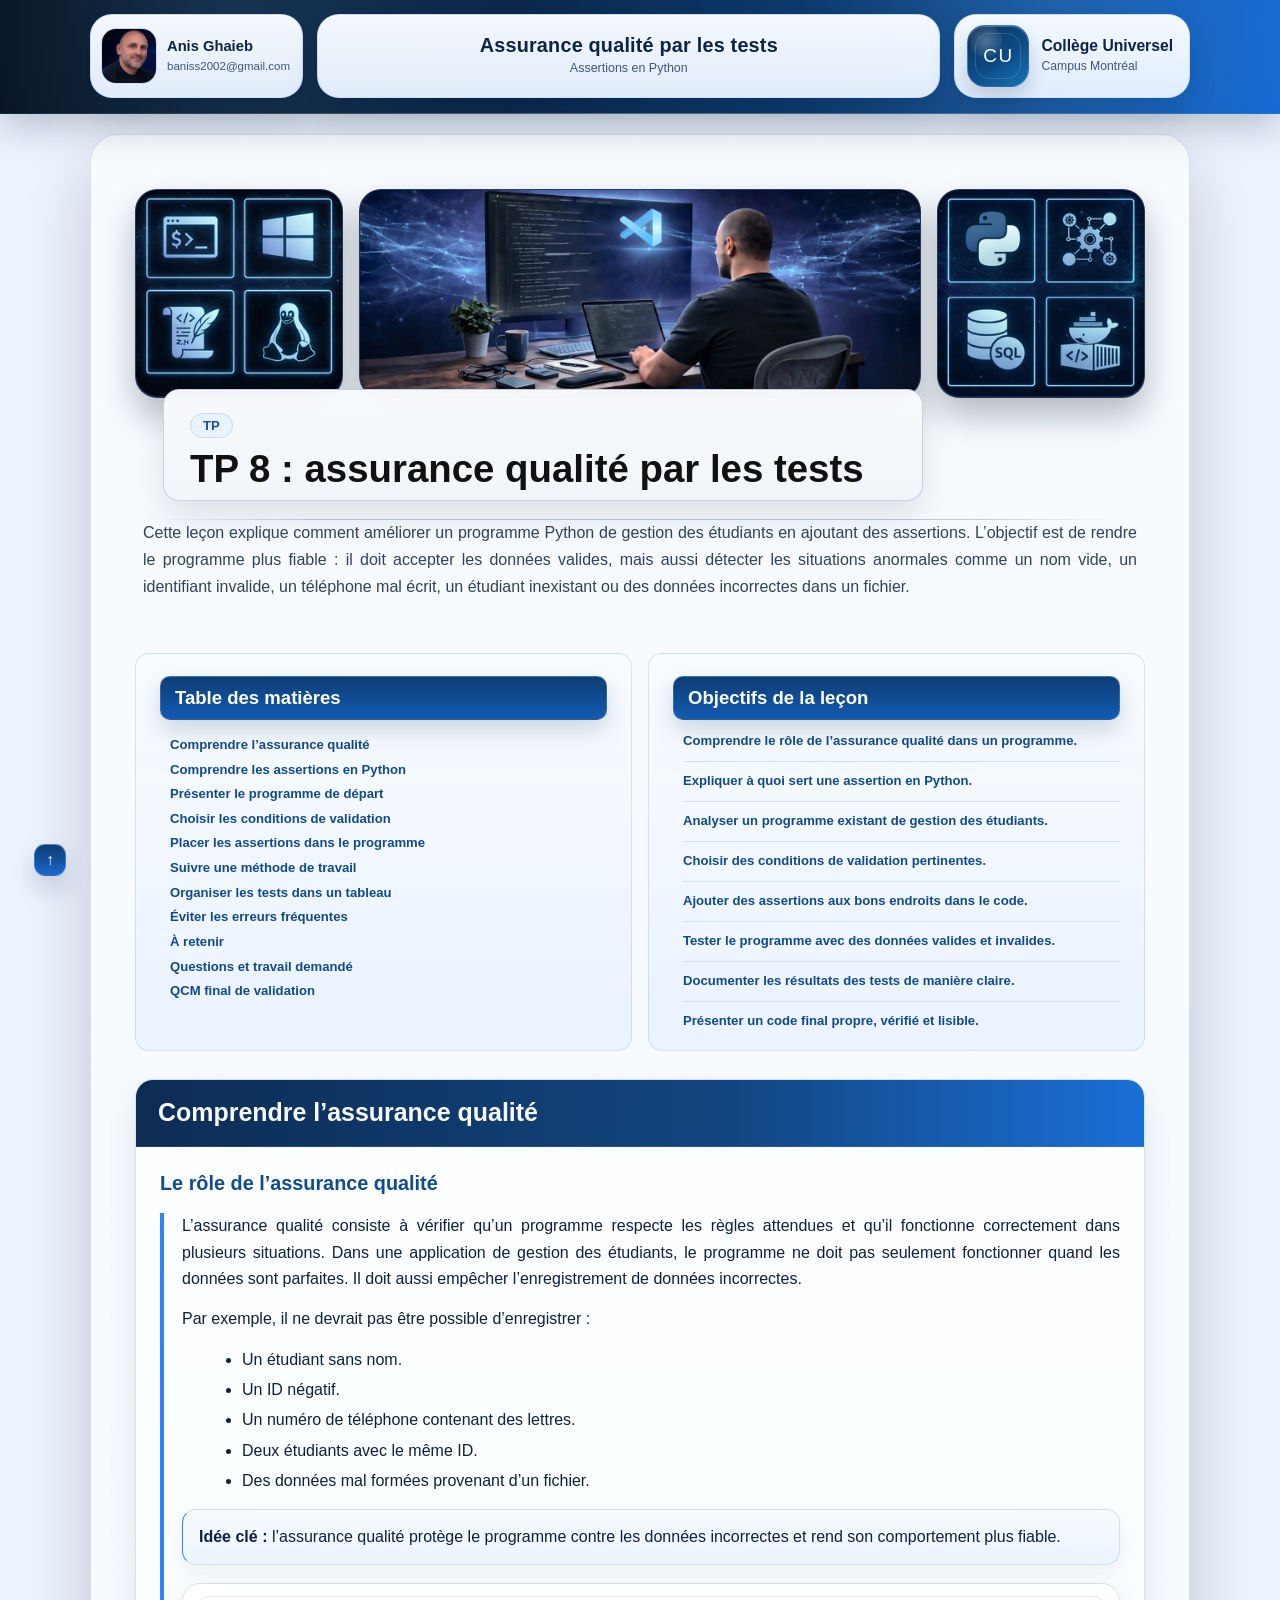
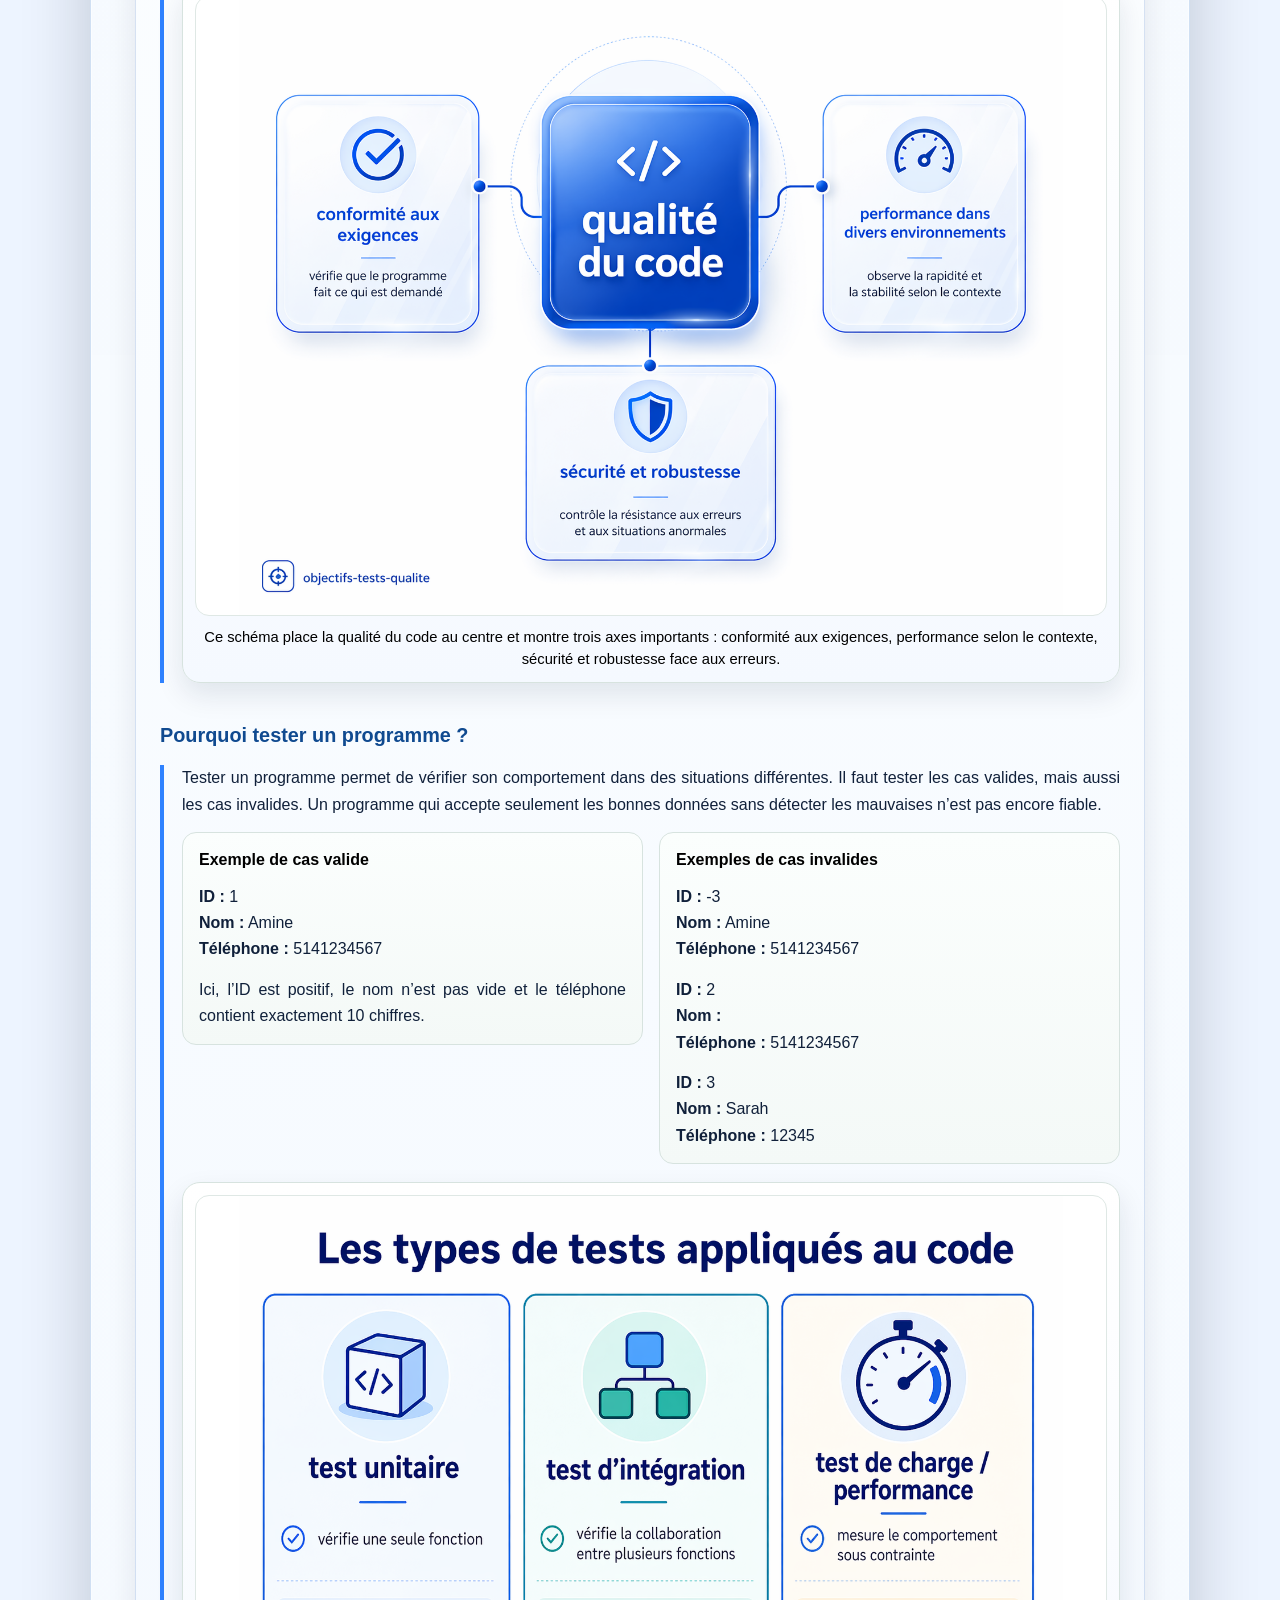
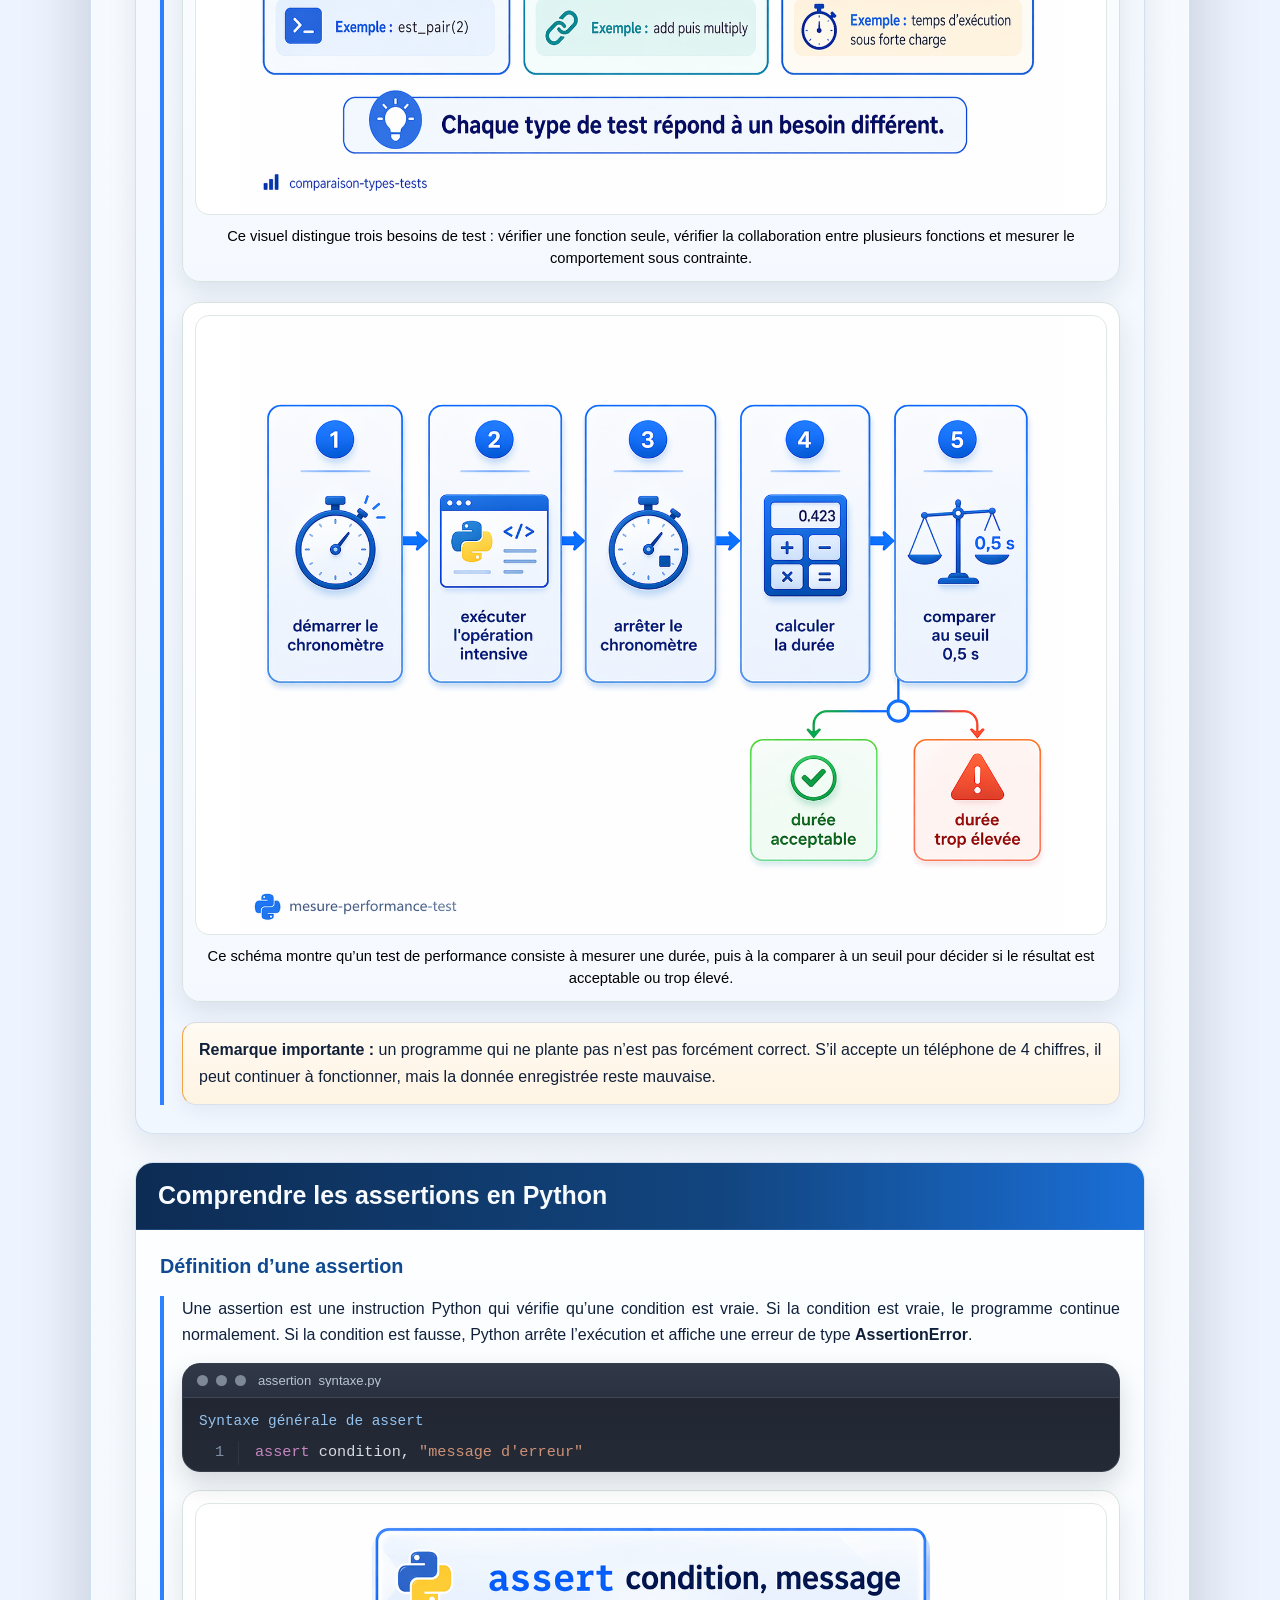
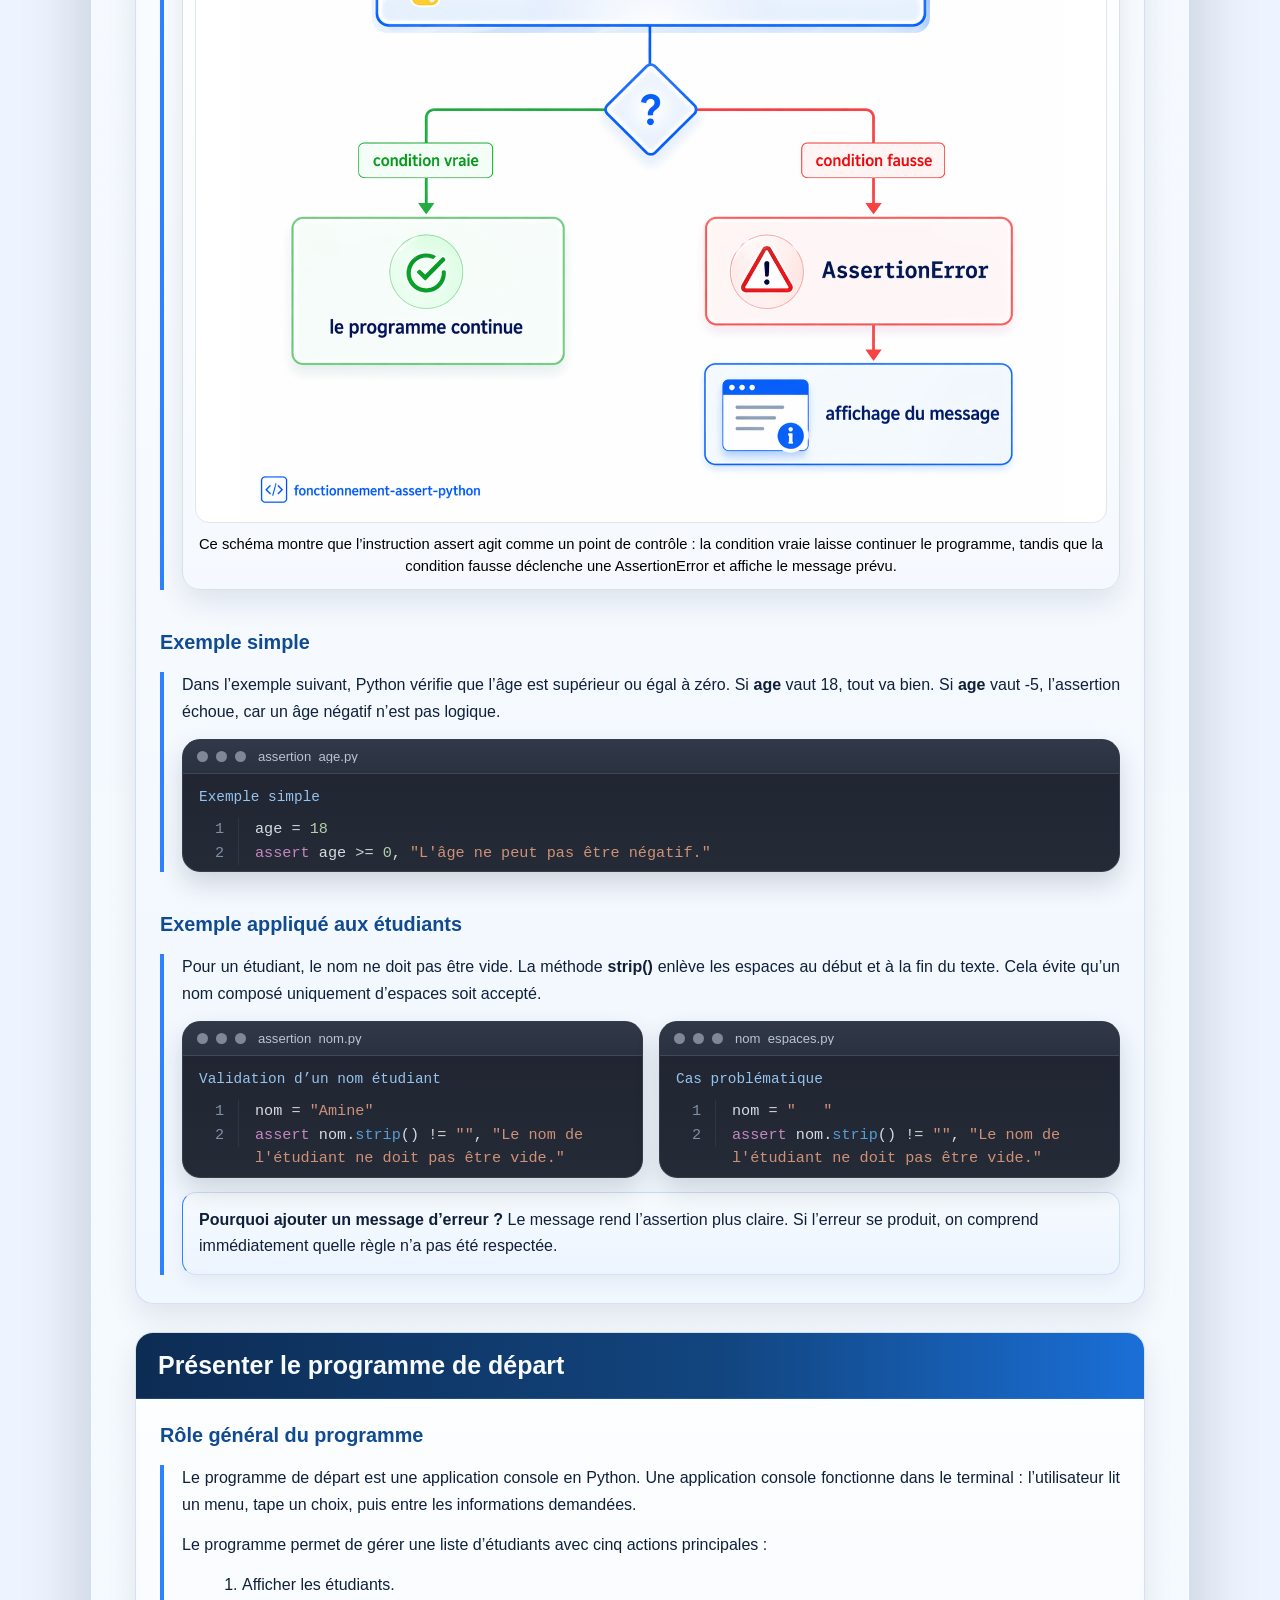
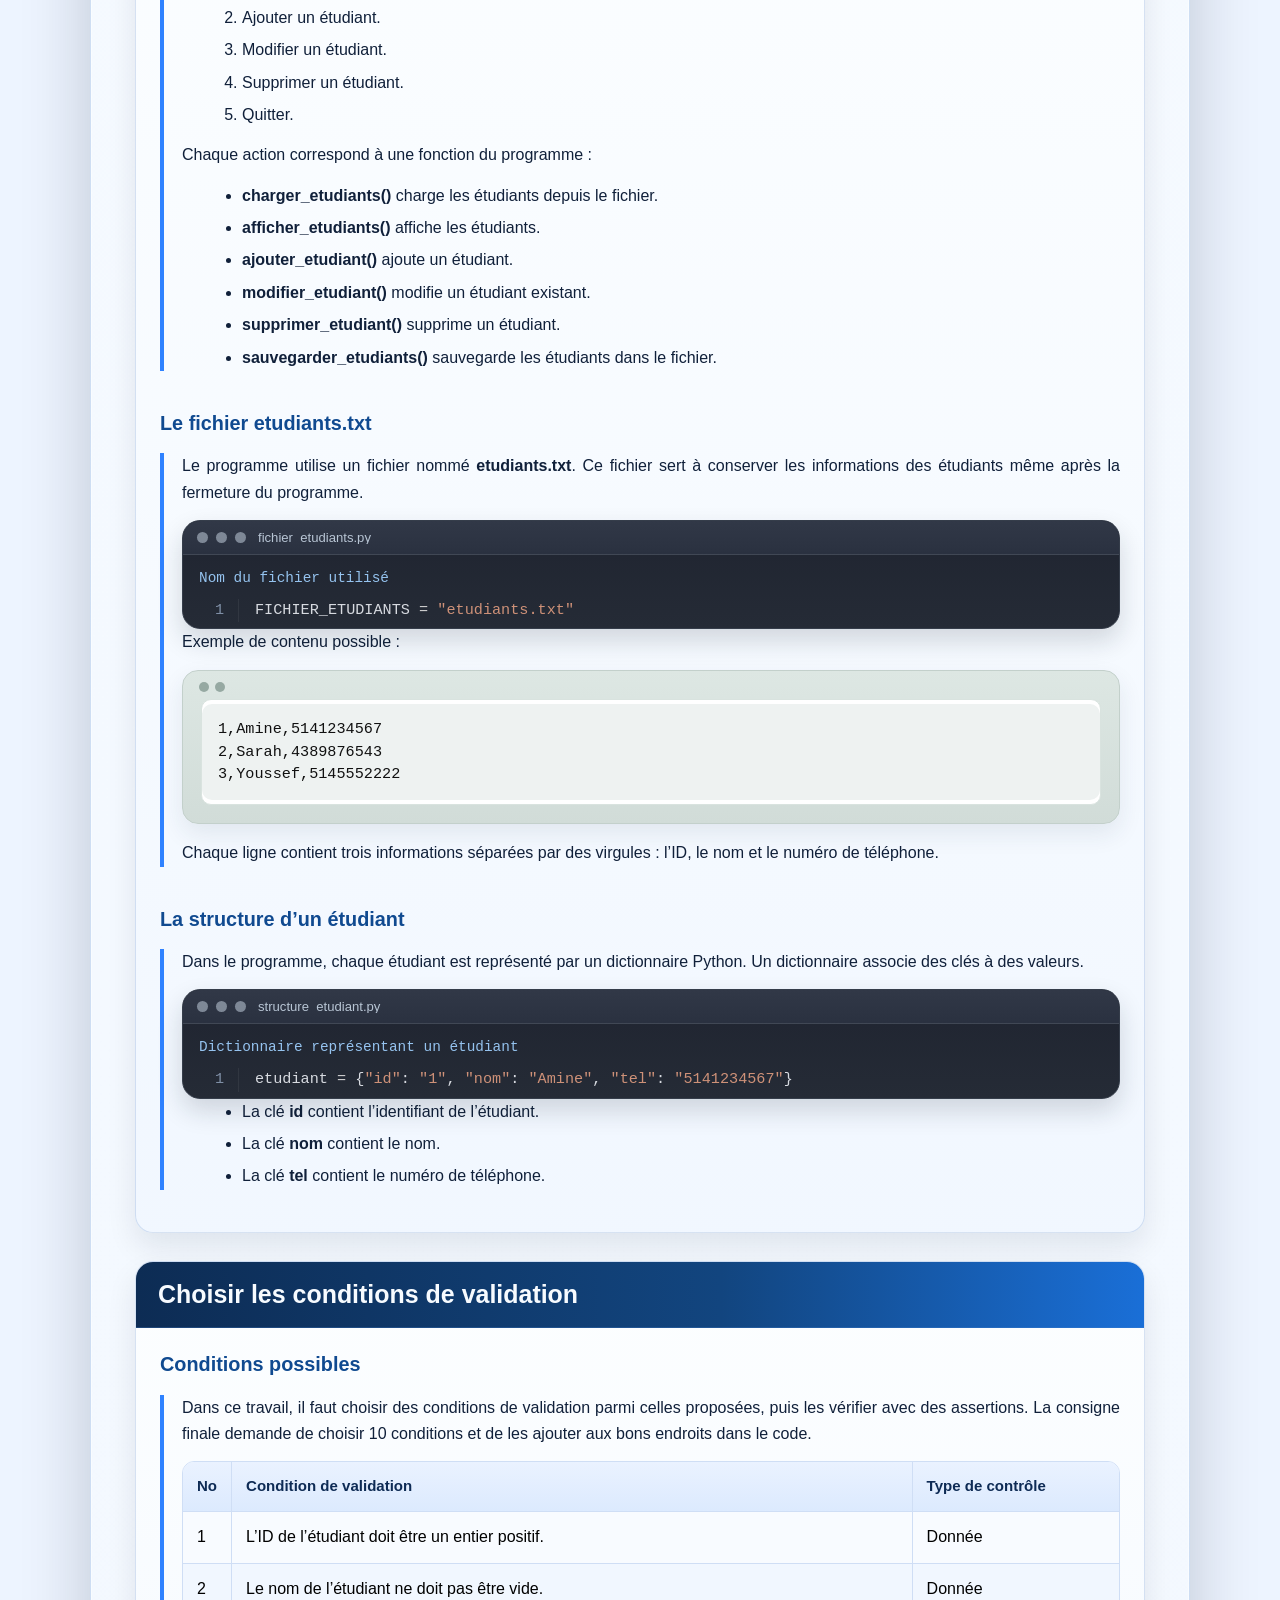
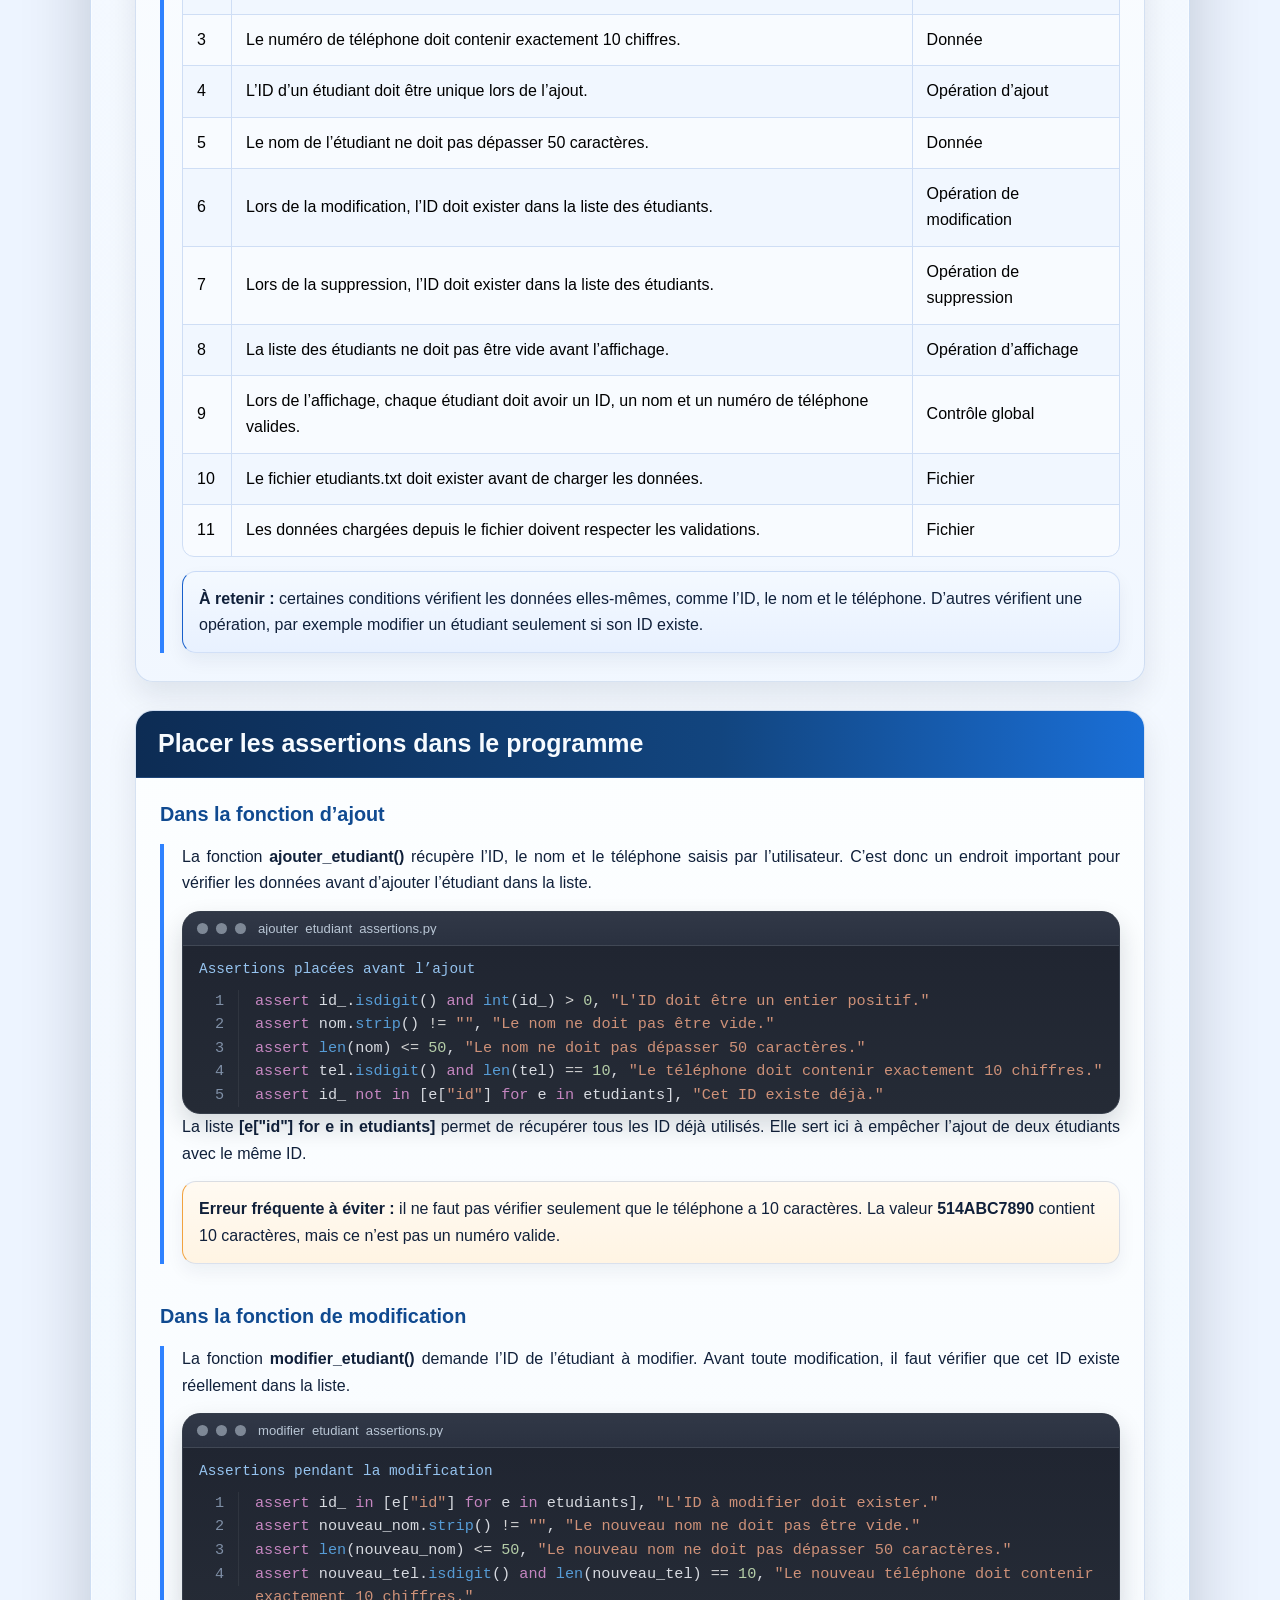
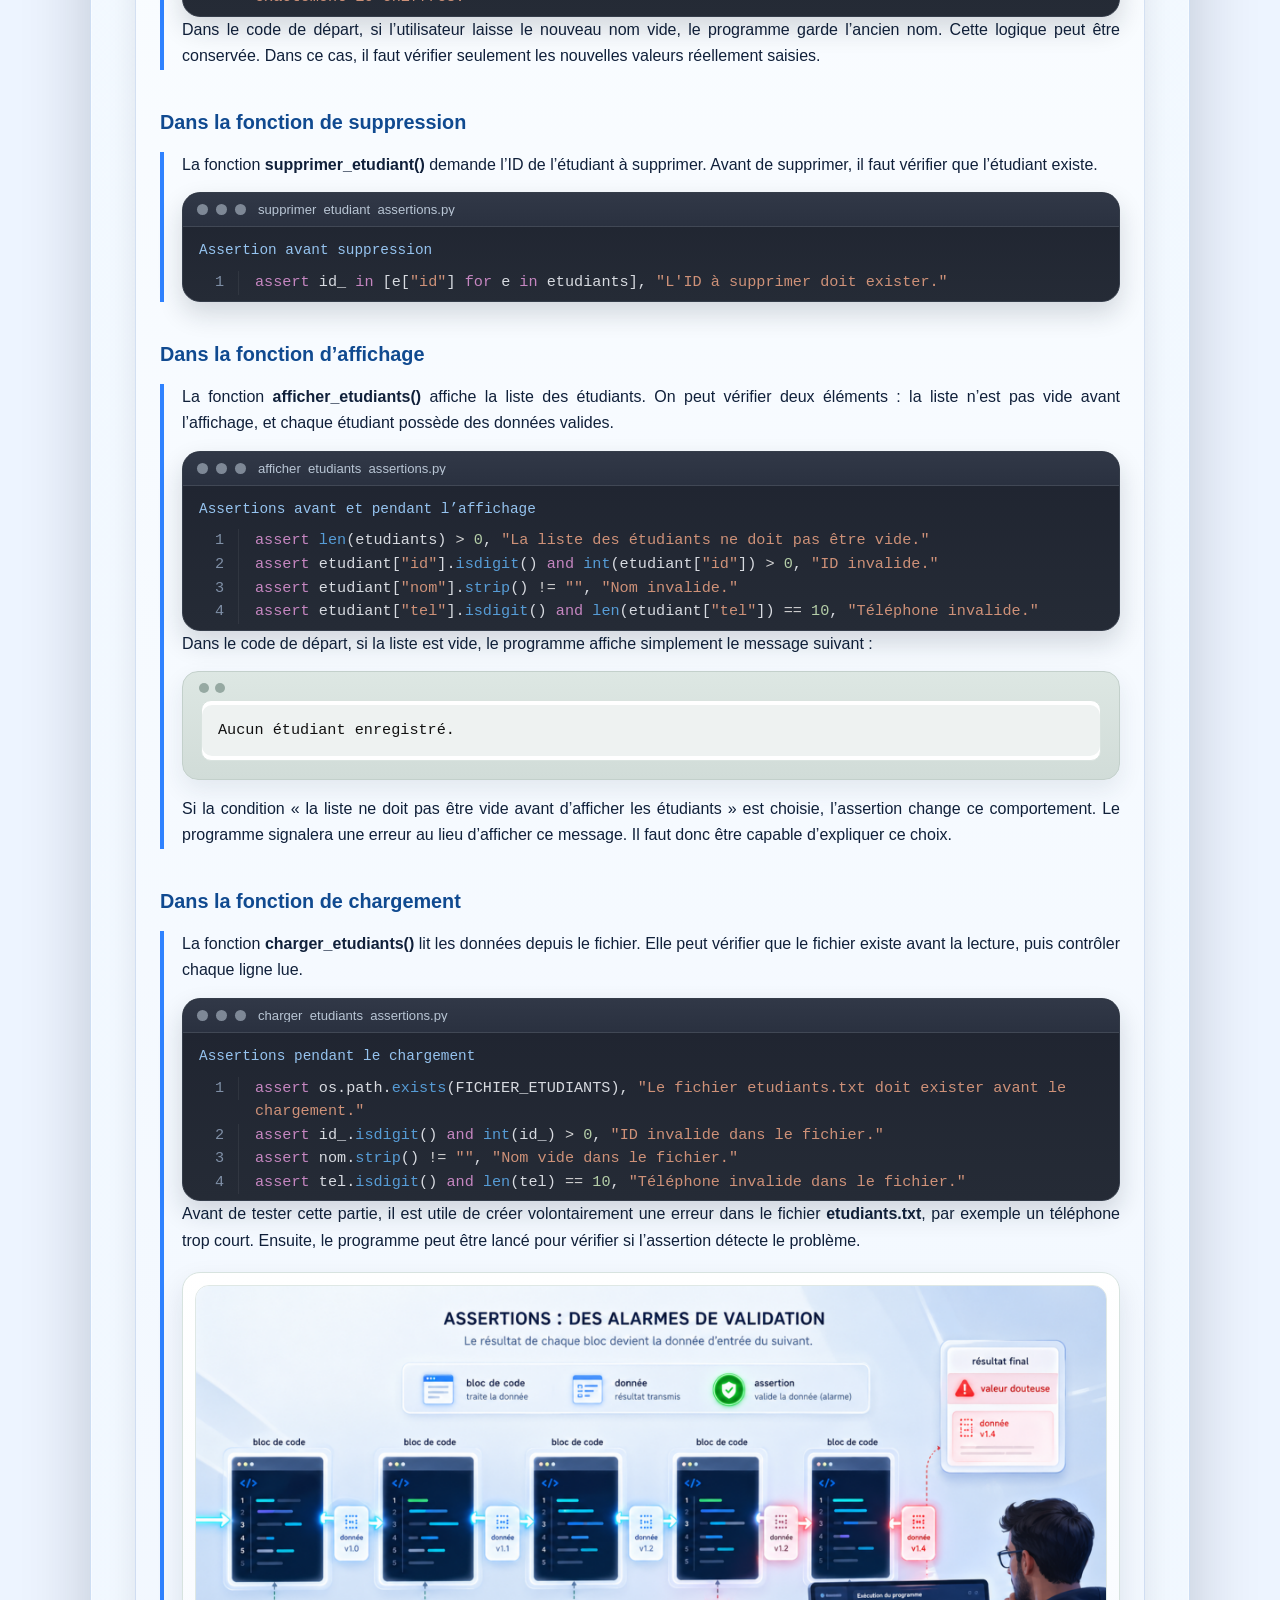
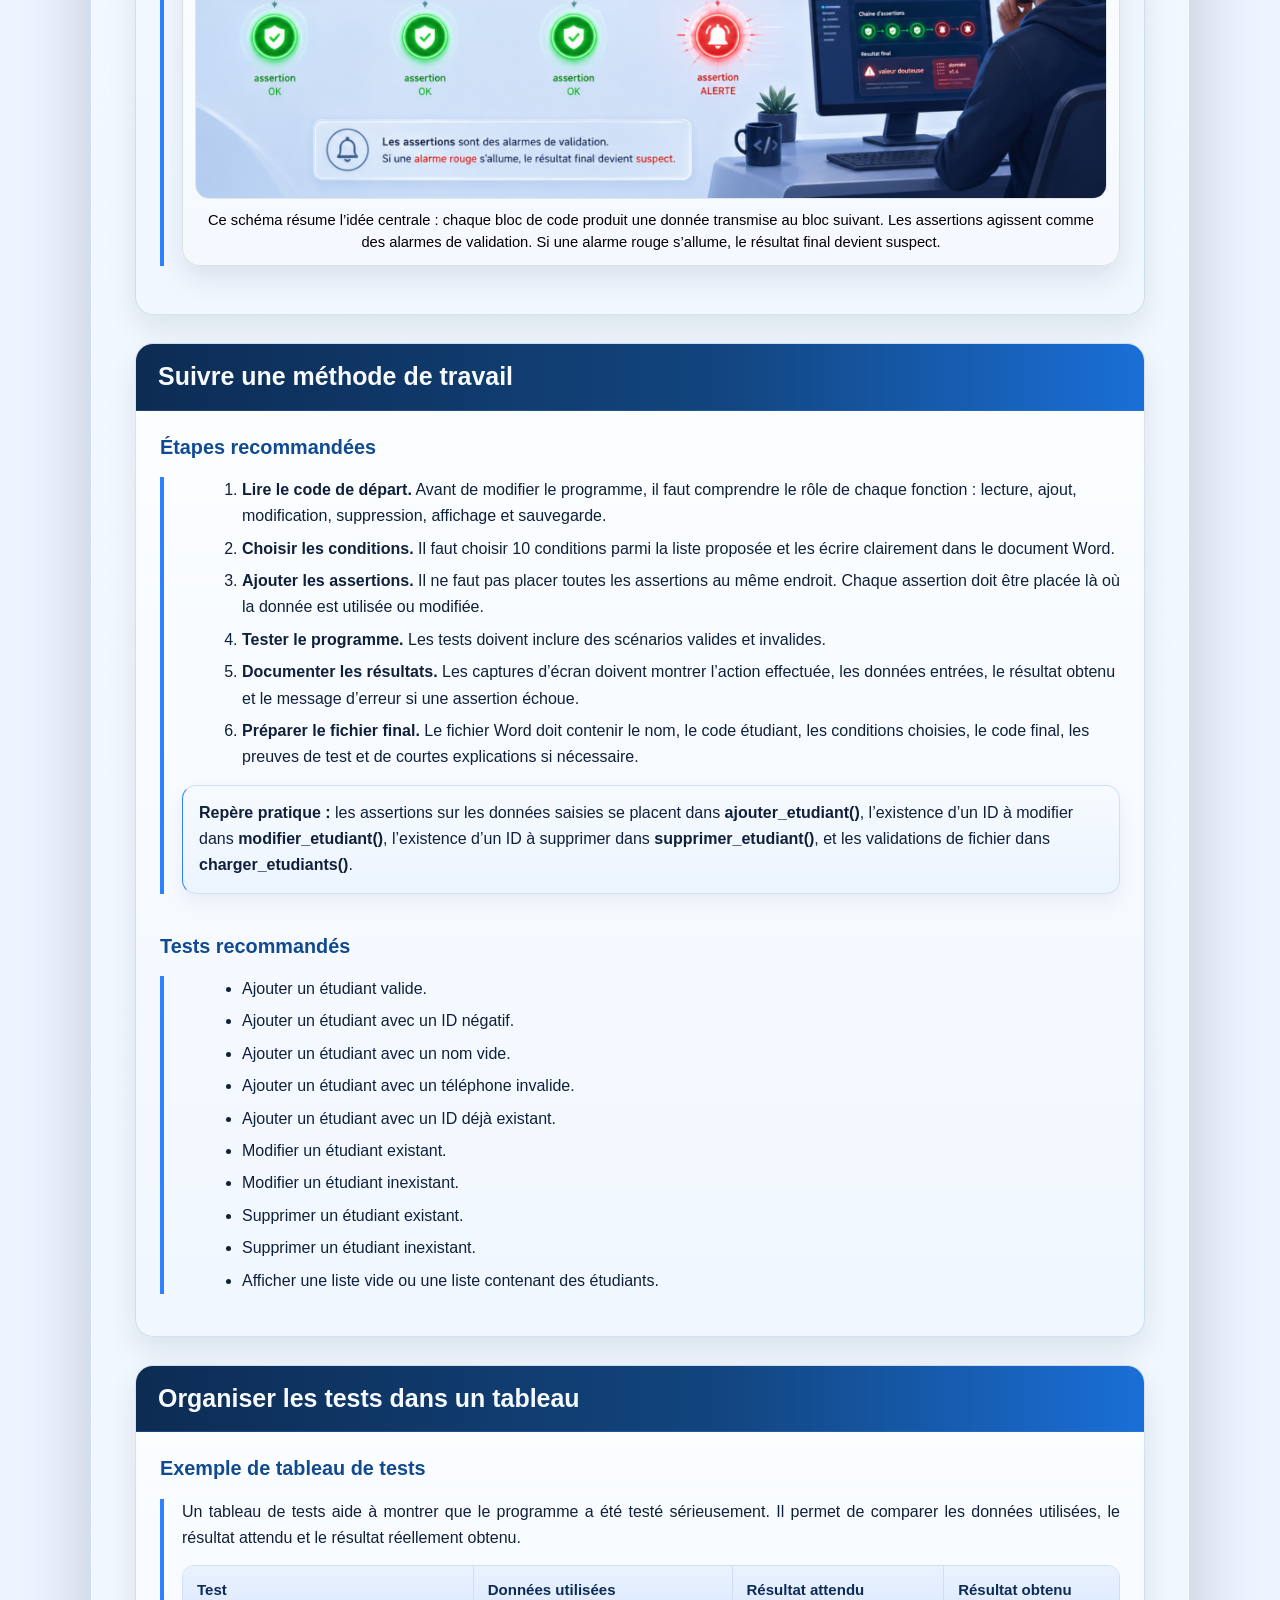
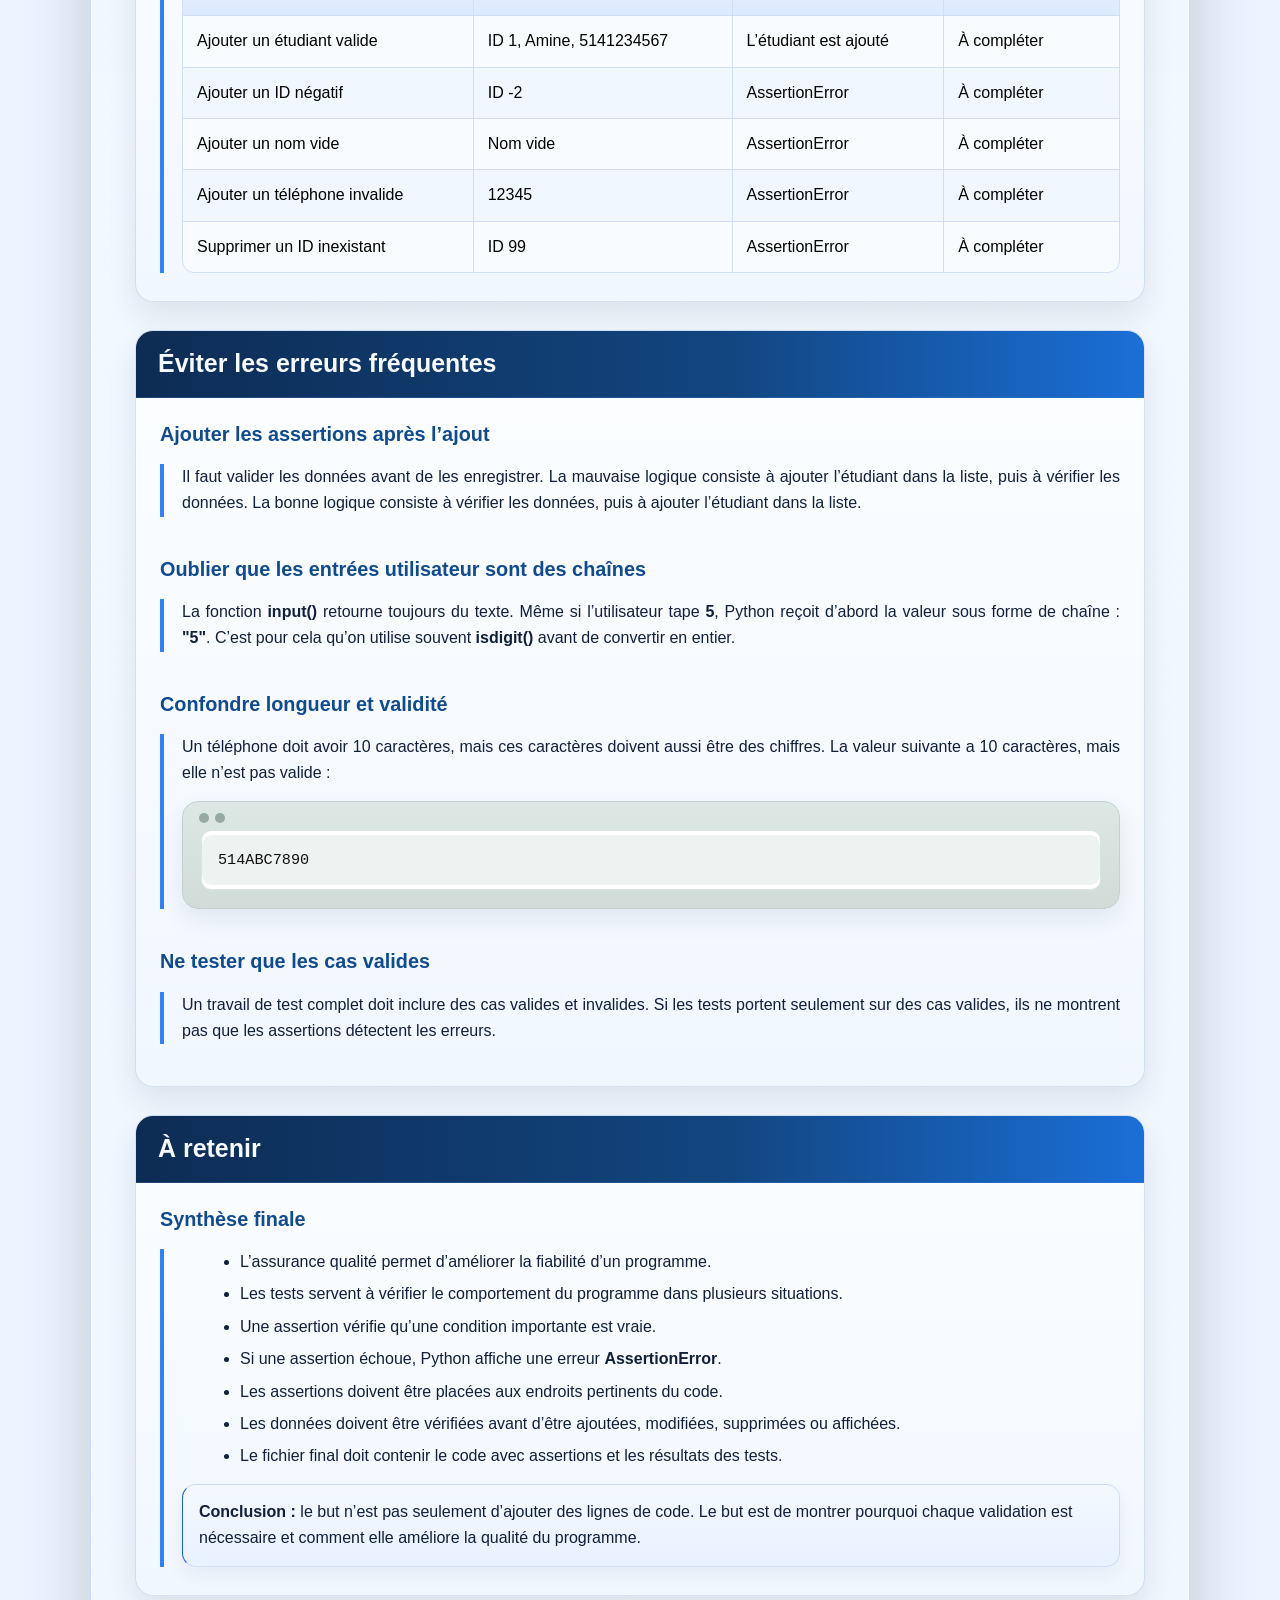
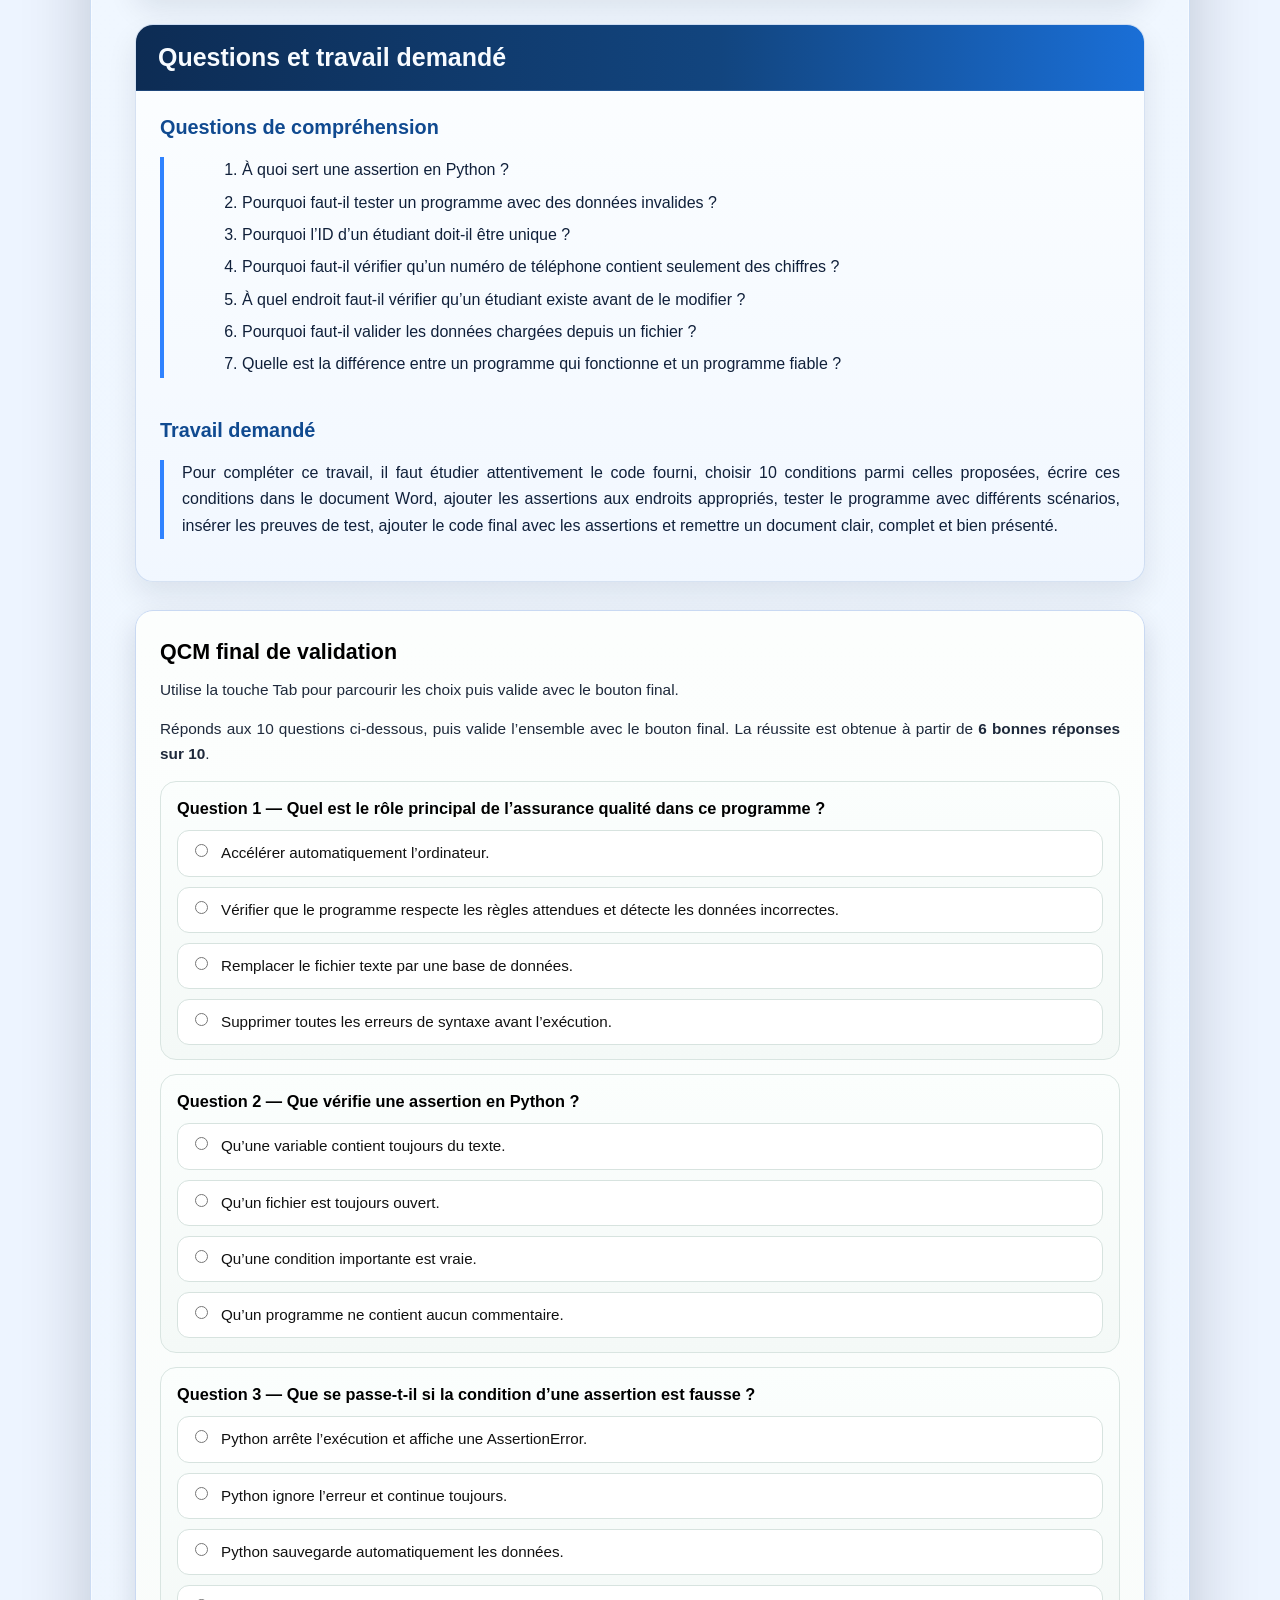
==== index.html @ 7b4aef24 "Add files via upload" ====
<!DOCTYPE html>
<html lang="fr">
<head>
<meta charset="utf-8"/>
<meta content="width=device-width, initial-scale=1.0" name="viewport"/>
<title>TP 8 : assurance qualité par les tests</title>
<link href="assets/style.css" rel="stylesheet"/>
<link href="assets/print.css" media="print" rel="stylesheet"/>
</head>
<body class="theme-powershell" id="top">
<a aria-label="Retour en haut" class="back-to-top" href="#top">↑</a>
<header class="topbar">
<div class="topbar-inner">
<section aria-label="Informations principales de la leçon" class="page-identity-strip page-identity-strip-topbar">
<article class="identity-card identity-card-person">
<div class="identity-media"><img alt="Anis Ghaieb" src="img/anis.png"/></div>
<div class="identity-copy"><strong>Anis Ghaieb</strong><span>baniss2002@gmail.com</span></div>
</article>
<article class="identity-card identity-card-course"><div class="identity-copy"><strong>Assurance qualité par les tests</strong><span>Assertions en Python</span></div></article>
<article class="identity-card identity-card-college">
<div aria-label="Collège Universel" class="identity-media identity-media-logo"><span aria-hidden="true" class="identity-logo-fallback">CU</span></div>
<div class="identity-copy"><strong>Collège Universel</strong><span>Campus Montréal</span></div>
</article>
</section>
</div>
</header>
<main class="document document-powershell">
<header class="document-header document-header-hybrid">
<section aria-label="Présentation de la leçon" class="hero-wrap hero-wrap-powershell hero-wrap-overlay">
<div class="hero-image-box hero-image-box-overlay hero-image-box-triple">
<div class="hero-split-banner" aria-label="Visuel principal de la leçon">
<figure class="hero-split-item hero-split-side hero-split-left"><img alt="Icônes technologiques complémentaires à gauche" src="img/icones2.png"/></figure>
<figure class="hero-split-item hero-split-center"><img alt="Bannière centrale de la leçon sur les tests et les assertions" id="heroImage" src="img/bann-milieu.png"/></figure>
<figure class="hero-split-item hero-split-side hero-split-right"><img alt="Icônes technologiques complémentaires à droite" src="img/icones1.png"/></figure>
</div>
</div>
<section class="hero-title-panel">
<p class="hero-kicker-badge">TP</p>
<h1 class="lesson-title-hybrid hero-title-overlay">TP 8 : assurance qualité par les tests</h1>
</section>
<section class="lesson-intro-box lesson-intro-box-fullwidth">
<p class="lesson-subtitle-hybrid">Cette leçon explique comment améliorer un programme Python de gestion des étudiants en ajoutant des assertions. L’objectif est de rendre le programme plus fiable : il doit accepter les données valides, mais aussi détecter les situations anormales comme un nom vide, un identifiant invalide, un téléphone mal écrit, un étudiant inexistant ou des données incorrectes dans un fichier.</p>
</section>
</section>
<section aria-label="Vue d’ensemble de la leçon" class="document-overview" id="sommaire">
<div class="overview-panel">
<h2 class="overview-title">Table des matières</h2>
<nav aria-label="Table des matières de la leçon" class="toc-nav">
<ul class="toc-list">
<li class="toc-item toc-level-1"><a class="toc-link" href="#partie-1">Comprendre l’assurance qualité</a></li>
<li class="toc-item toc-level-1"><a class="toc-link" href="#partie-2">Comprendre les assertions en Python</a></li>
<li class="toc-item toc-level-1"><a class="toc-link" href="#partie-3">Présenter le programme de départ</a></li>
<li class="toc-item toc-level-1"><a class="toc-link" href="#partie-4">Choisir les conditions de validation</a></li>
<li class="toc-item toc-level-1"><a class="toc-link" href="#partie-5">Placer les assertions dans le programme</a></li>
<li class="toc-item toc-level-1"><a class="toc-link" href="#partie-6">Suivre une méthode de travail</a></li>
<li class="toc-item toc-level-1"><a class="toc-link" href="#partie-7">Organiser les tests dans un tableau</a></li>
<li class="toc-item toc-level-1"><a class="toc-link" href="#partie-8">Éviter les erreurs fréquentes</a></li>
<li class="toc-item toc-level-1"><a class="toc-link" href="#partie-9">À retenir</a></li>
<li class="toc-item toc-level-1"><a class="toc-link" href="#partie-10">Questions et travail demandé</a></li>
<li class="toc-item toc-level-1"><a class="toc-link" href="#qcm-final">QCM final de validation</a></li>
</ul>
</nav>
</div>
<div class="overview-panel">
<h2 class="overview-title">Objectifs de la leçon</h2>
<ul class="goal-list">
<li>Comprendre le rôle de l’assurance qualité dans un programme.</li>
<li>Expliquer à quoi sert une assertion en Python.</li>
<li>Analyser un programme existant de gestion des étudiants.</li>
<li>Choisir des conditions de validation pertinentes.</li>
<li>Ajouter des assertions aux bons endroits dans le code.</li>
<li>Tester le programme avec des données valides et invalides.</li>
<li>Documenter les résultats des tests de manière claire.</li>
<li>Présenter un code final propre, vérifié et lisible.</li>
</ul>
</div>
</section>
</header>

<section class="part" id="partie-1">
<div class="part-header"><h2 class="part-title">Comprendre l’assurance qualité</h2></div>
<div class="part-body">
<section class="section-block line-section"><h3 class="section-title">Le rôle de l’assurance qualité</h3><div class="section-body">
<p>L’assurance qualité consiste à vérifier qu’un programme respecte les règles attendues et qu’il fonctionne correctement dans plusieurs situations. Dans une application de gestion des étudiants, le programme ne doit pas seulement fonctionner quand les données sont parfaites. Il doit aussi empêcher l’enregistrement de données incorrectes.</p>
<p>Par exemple, il ne devrait pas être possible d’enregistrer :</p>
<ul class="compact-list"><li>Un étudiant sans nom.</li><li>Un ID négatif.</li><li>Un numéro de téléphone contenant des lettres.</li><li>Deux étudiants avec le même ID.</li><li>Des données mal formées provenant d’un fichier.</li></ul>
<div class="callout spaced-block lesson-callout"><strong>Idée clé :</strong> l’assurance qualité protège le programme contre les données incorrectes et rend son comportement plus fiable.</div>
<figure class="lesson-figure"><img src="img-tests-qualite/objectifs-tests-qualite.png" alt="Schéma montrant les trois objectifs de la qualité du code : conformité, performance, sécurité et robustesse."/><figcaption>Ce schéma place la qualité du code au centre et montre trois axes importants : conformité aux exigences, performance selon le contexte, sécurité et robustesse face aux erreurs.</figcaption></figure>
</div></section>
<section class="section-block line-section"><h3 class="section-title">Pourquoi tester un programme ?</h3><div class="section-body">
<p>Tester un programme permet de vérifier son comportement dans des situations différentes. Il faut tester les cas valides, mais aussi les cas invalides. Un programme qui accepte seulement les bonnes données sans détecter les mauvaises n’est pas encore fiable.</p>
<div class="mini-grid">
<article class="mini-card"><h4>Exemple de cas valide</h4><p><strong>ID :</strong> 1<br/><strong>Nom :</strong> Amine<br/><strong>Téléphone :</strong> 5141234567</p><p>Ici, l’ID est positif, le nom n’est pas vide et le téléphone contient exactement 10 chiffres.</p></article>
<article class="mini-card"><h4>Exemples de cas invalides</h4><p><strong>ID :</strong> -3<br/><strong>Nom :</strong> Amine<br/><strong>Téléphone :</strong> 5141234567</p><p><strong>ID :</strong> 2<br/><strong>Nom :</strong><br/><strong>Téléphone :</strong> 5141234567</p><p><strong>ID :</strong> 3<br/><strong>Nom :</strong> Sarah<br/><strong>Téléphone :</strong> 12345</p></article>
</div>
<figure class="lesson-figure"><img src="img-tests-qualite/comparaison-types-tests.png" alt="Comparaison des principaux types de tests appliqués au code : unitaire, intégration et charge ou performance."/><figcaption>Ce visuel distingue trois besoins de test : vérifier une fonction seule, vérifier la collaboration entre plusieurs fonctions et mesurer le comportement sous contrainte.</figcaption></figure>
<figure class="lesson-figure"><img src="img-tests-qualite/mesure-performance-test.png" alt="Schéma montrant les étapes d’un test de performance avec chronomètre, calcul de durée et comparaison à un seuil."/><figcaption>Ce schéma montre qu’un test de performance consiste à mesurer une durée, puis à la comparer à un seuil pour décider si le résultat est acceptable ou trop élevé.</figcaption></figure>
<div class="callout spaced-block warning-callout"><strong>Remarque importante :</strong> un programme qui ne plante pas n’est pas forcément correct. S’il accepte un téléphone de 4 chiffres, il peut continuer à fonctionner, mais la donnée enregistrée reste mauvaise.</div>
</div></section>
</div>
</section>

<section class="part" id="partie-2">
<div class="part-header"><h2 class="part-title">Comprendre les assertions en Python</h2></div>
<div class="part-body">
<section class="section-block line-section"><h3 class="section-title">Définition d’une assertion</h3><div class="section-body">
<p>Une assertion est une instruction Python qui vérifie qu’une condition est vraie. Si la condition est vraie, le programme continue normalement. Si la condition est fausse, Python arrête l’exécution et affiche une erreur de type <strong>AssertionError</strong>.</p>
<section class="snippet-embed"><section class="code-window theme-python" data-help-title="assertion_syntaxe.py" data-help-role="Ce bloc de code illustre directement la notion expliquée dans cette section et sert de référence de lecture pour l’étudiant.">
<div class="window-header"><div class="window-controls"><span></span><span></span><span></span></div><div class="window-title">assertion_syntaxe.py</div></div>
<div class="code-body"><div class="terminal-intro">Syntaxe générale de assert</div><div class="code-content"><div class="line" data-help-title="Syntaxe générale de assert" data-help-role="Cette ligne vérifie une condition. Si la condition est fausse, Python arrête l’exécution et affiche le message indiqué pour aider à comprendre l’erreur."><span class="line-no">1</span><span class="line-text"><span class="py-keyword">assert</span> condition, <span class="py-string">&quot;message d&#x27;erreur&quot;</span></span></div></div></div>
</section></section>
<figure class="lesson-figure"><img src="img-tests-qualite/fonctionnement-assert-python.png" alt="Schéma montrant le fonctionnement de assert condition, message selon une condition vraie ou fausse."/><figcaption>Ce schéma montre que l’instruction assert agit comme un point de contrôle : la condition vraie laisse continuer le programme, tandis que la condition fausse déclenche une AssertionError et affiche le message prévu.</figcaption></figure>
</div></section>
<section class="section-block line-section"><h3 class="section-title">Exemple simple</h3><div class="section-body">
<p>Dans l’exemple suivant, Python vérifie que l’âge est supérieur ou égal à zéro. Si <strong>age</strong> vaut 18, tout va bien. Si <strong>age</strong> vaut -5, l’assertion échoue, car un âge négatif n’est pas logique.</p>
<section class="snippet-embed"><section class="code-window theme-python" data-help-title="assertion_age.py" data-help-role="Ce bloc de code illustre directement la notion expliquée dans cette section et sert de référence de lecture pour l’étudiant.">
<div class="window-header"><div class="window-controls"><span></span><span></span><span></span></div><div class="window-title">assertion_age.py</div></div>
<div class="code-body"><div class="terminal-intro">Exemple simple</div><div class="code-content"><div class="line" data-help-title="Valeur testée" data-help-role="La variable age reçoit la valeur 18 afin de disposer d’une donnée à valider dans l’exemple."><span class="line-no">1</span><span class="line-text">age <span class="py-operator">=</span> <span class="py-number">18</span></span></div><div class="line" data-help-title="Validation de l’âge" data-help-role="Cette assertion vérifie que la valeur stockée dans age n’est pas négative, car un âge négatif n’est pas logique dans ce contexte."><span class="line-no">2</span><span class="line-text"><span class="py-keyword">assert</span> age <span class="py-operator">&gt;=</span> <span class="py-number">0</span>, <span class="py-string">&quot;L&#x27;âge ne peut pas être négatif.&quot;</span></span></div></div></div>
</section></section>
</div></section>
<section class="section-block line-section"><h3 class="section-title">Exemple appliqué aux étudiants</h3><div class="section-body">
<p>Pour un étudiant, le nom ne doit pas être vide. La méthode <strong>strip()</strong> enlève les espaces au début et à la fin du texte. Cela évite qu’un nom composé uniquement d’espaces soit accepté.</p>
<div class="duo-grid"><section class="snippet-embed"><section class="code-window theme-python" data-help-title="assertion_nom.py" data-help-role="Ce bloc de code illustre directement la notion expliquée dans cette section et sert de référence de lecture pour l’étudiant.">
<div class="window-header"><div class="window-controls"><span></span><span></span><span></span></div><div class="window-title">assertion_nom.py</div></div>
<div class="code-body"><div class="terminal-intro">Validation d’un nom étudiant</div><div class="code-content"><div class="line" data-help-title="Nom à contrôler" data-help-role="La variable nom contient ici le nom saisi ou préparé pour l’étudiant."><span class="line-no">1</span><span class="line-text">nom <span class="py-operator">=</span> <span class="py-string">&quot;Amine&quot;</span></span></div><div class="line" data-help-title="Détection d’un nom vide" data-help-role="Cette assertion enlève les espaces autour du nom avec strip(), puis vérifie qu’il reste réellement du texte avant d’accepter la donnée."><span class="line-no">2</span><span class="line-text"><span class="py-keyword">assert</span> nom.<span class="py-builtin">strip</span>() <span class="py-operator">!=</span> <span class="py-string">&quot;&quot;</span>, <span class="py-string">&quot;Le nom de l&#x27;étudiant ne doit pas être vide.&quot;</span></span></div></div></div>
</section></section><section class="snippet-embed"><section class="code-window theme-python" data-help-title="nom_espaces.py" data-help-role="Ce bloc de code illustre directement la notion expliquée dans cette section et sert de référence de lecture pour l’étudiant.">
<div class="window-header"><div class="window-controls"><span></span><span></span><span></span></div><div class="window-title">nom_espaces.py</div></div>
<div class="code-body"><div class="terminal-intro">Cas problématique</div><div class="code-content"><div class="line" data-help-title="Nom composé d’espaces" data-help-role="Cette ligne simule une saisie qui semble contenir des caractères, mais qui ne contient en réalité que des espaces."><span class="line-no">1</span><span class="line-text">nom <span class="py-operator">=</span> <span class="py-string">&quot;   &quot;</span></span></div><div class="line" data-help-title="Contrôle avec strip()" data-help-role="Cette assertion transforme les espaces en chaîne vide après strip(), ce qui permet de détecter correctement le nom invalide."><span class="line-no">2</span><span class="line-text"><span class="py-keyword">assert</span> nom.<span class="py-builtin">strip</span>() <span class="py-operator">!=</span> <span class="py-string">&quot;&quot;</span>, <span class="py-string">&quot;Le nom de l&#x27;étudiant ne doit pas être vide.&quot;</span></span></div></div></div>
</section></section></div>
<div class="callout spaced-block lesson-callout"><strong>Pourquoi ajouter un message d’erreur ?</strong> Le message rend l’assertion plus claire. Si l’erreur se produit, on comprend immédiatement quelle règle n’a pas été respectée.</div>
</div></section>
</div>
</section>

<section class="part" id="partie-3">
<div class="part-header"><h2 class="part-title">Présenter le programme de départ</h2></div>
<div class="part-body">
<section class="section-block line-section"><h3 class="section-title">Rôle général du programme</h3><div class="section-body">
<p>Le programme de départ est une application console en Python. Une application console fonctionne dans le terminal : l’utilisateur lit un menu, tape un choix, puis entre les informations demandées.</p>
<p>Le programme permet de gérer une liste d’étudiants avec cinq actions principales :</p>
<ol><li>Afficher les étudiants.</li><li>Ajouter un étudiant.</li><li>Modifier un étudiant.</li><li>Supprimer un étudiant.</li><li>Quitter.</li></ol>
<p>Chaque action correspond à une fonction du programme :</p>
<ul><li><strong>charger_etudiants()</strong> charge les étudiants depuis le fichier.</li><li><strong>afficher_etudiants()</strong> affiche les étudiants.</li><li><strong>ajouter_etudiant()</strong> ajoute un étudiant.</li><li><strong>modifier_etudiant()</strong> modifie un étudiant existant.</li><li><strong>supprimer_etudiant()</strong> supprime un étudiant.</li><li><strong>sauvegarder_etudiants()</strong> sauvegarde les étudiants dans le fichier.</li></ul>
</div></section>
<section class="section-block line-section"><h3 class="section-title">Le fichier etudiants.txt</h3><div class="section-body">
<p>Le programme utilise un fichier nommé <strong>etudiants.txt</strong>. Ce fichier sert à conserver les informations des étudiants même après la fermeture du programme.</p>
<section class="snippet-embed"><section class="code-window theme-python" data-help-title="fichier_etudiants.py" data-help-role="Ce bloc de code illustre directement la notion expliquée dans cette section et sert de référence de lecture pour l’étudiant.">
<div class="window-header"><div class="window-controls"><span></span><span></span><span></span></div><div class="window-title">fichier_etudiants.py</div></div>
<div class="code-body"><div class="terminal-intro">Nom du fichier utilisé</div><div class="code-content"><div class="line" data-help-title="Constante du fichier" data-help-role="Cette ligne centralise le nom du fichier de données afin que le programme sache où lire et sauvegarder les étudiants."><span class="line-no">1</span><span class="line-text">FICHIER_ETUDIANTS <span class="py-operator">=</span> <span class="py-string">&quot;etudiants.txt&quot;</span></span></div></div></div>
</section></section>
<p>Exemple de contenu possible :</p>
<div class="resultblock"><div class="pcframe"><div class="pcinner"><pre class="resultpre" data-help-title="Exemple de résultat attendu" data-help-role="Ce bloc montre un résultat de sortie possible. Il ne s’agit pas d’une commande à taper, mais d’une trace à comparer avec le comportement du programme.">1,Amine,5141234567
2,Sarah,4389876543
3,Youssef,5145552222</pre></div></div></div>
<p>Chaque ligne contient trois informations séparées par des virgules : l’ID, le nom et le numéro de téléphone.</p>
</div></section>
<section class="section-block line-section"><h3 class="section-title">La structure d’un étudiant</h3><div class="section-body">
<p>Dans le programme, chaque étudiant est représenté par un dictionnaire Python. Un dictionnaire associe des clés à des valeurs.</p>
<section class="snippet-embed"><section class="code-window theme-python" data-help-title="structure_etudiant.py" data-help-role="Ce bloc de code illustre directement la notion expliquée dans cette section et sert de référence de lecture pour l’étudiant.">
<div class="window-header"><div class="window-controls"><span></span><span></span><span></span></div><div class="window-title">structure_etudiant.py</div></div>
<div class="code-body"><div class="terminal-intro">Dictionnaire représentant un étudiant</div><div class="code-content"><div class="line" data-help-title="Structure d’un étudiant" data-help-role="Ce dictionnaire regroupe les trois informations nécessaires pour représenter un étudiant : son identifiant, son nom et son téléphone."><span class="line-no">1</span><span class="line-text">etudiant <span class="py-operator">=</span> {<span class="py-string">&quot;id&quot;</span>: <span class="py-string">&quot;1&quot;</span>, <span class="py-string">&quot;nom&quot;</span>: <span class="py-string">&quot;Amine&quot;</span>, <span class="py-string">&quot;tel&quot;</span>: <span class="py-string">&quot;5141234567&quot;</span>}</span></div></div></div>
</section></section>
<ul><li>La clé <strong>id</strong> contient l’identifiant de l’étudiant.</li><li>La clé <strong>nom</strong> contient le nom.</li><li>La clé <strong>tel</strong> contient le numéro de téléphone.</li></ul>
</div></section>
</div>
</section>

<section class="part" id="partie-4">
<div class="part-header"><h2 class="part-title">Choisir les conditions de validation</h2></div>
<div class="part-body">
<section class="section-block line-section"><h3 class="section-title">Conditions possibles</h3><div class="section-body">
<p>Dans ce travail, il faut choisir des conditions de validation parmi celles proposées, puis les vérifier avec des assertions. La consigne finale demande de choisir 10 conditions et de les ajouter aux bons endroits dans le code.</p>
<div class="table-wrap spaced-block"><table><thead><tr><th>No</th><th>Condition de validation</th><th>Type de contrôle</th></tr></thead><tbody>
<tr><td>1</td><td>L’ID de l’étudiant doit être un entier positif.</td><td>Donnée</td></tr>
<tr><td>2</td><td>Le nom de l’étudiant ne doit pas être vide.</td><td>Donnée</td></tr>
<tr><td>3</td><td>Le numéro de téléphone doit contenir exactement 10 chiffres.</td><td>Donnée</td></tr>
<tr><td>4</td><td>L’ID d’un étudiant doit être unique lors de l’ajout.</td><td>Opération d’ajout</td></tr>
<tr><td>5</td><td>Le nom de l’étudiant ne doit pas dépasser 50 caractères.</td><td>Donnée</td></tr>
<tr><td>6</td><td>Lors de la modification, l’ID doit exister dans la liste des étudiants.</td><td>Opération de modification</td></tr>
<tr><td>7</td><td>Lors de la suppression, l’ID doit exister dans la liste des étudiants.</td><td>Opération de suppression</td></tr>
<tr><td>8</td><td>La liste des étudiants ne doit pas être vide avant l’affichage.</td><td>Opération d’affichage</td></tr>
<tr><td>9</td><td>Lors de l’affichage, chaque étudiant doit avoir un ID, un nom et un numéro de téléphone valides.</td><td>Contrôle global</td></tr>
<tr><td>10</td><td>Le fichier etudiants.txt doit exister avant de charger les données.</td><td>Fichier</td></tr>
<tr><td>11</td><td>Les données chargées depuis le fichier doivent respecter les validations.</td><td>Fichier</td></tr>
</tbody></table></div>
<div class="callout spaced-block final-callout"><strong>À retenir :</strong> certaines conditions vérifient les données elles-mêmes, comme l’ID, le nom et le téléphone. D’autres vérifient une opération, par exemple modifier un étudiant seulement si son ID existe.</div>
</div></section>
</div>
</section>

<section class="part" id="partie-5">
<div class="part-header"><h2 class="part-title">Placer les assertions dans le programme</h2></div>
<div class="part-body">
<section class="section-block line-section"><h3 class="section-title">Dans la fonction d’ajout</h3><div class="section-body">
<p>La fonction <strong>ajouter_etudiant()</strong> récupère l’ID, le nom et le téléphone saisis par l’utilisateur. C’est donc un endroit important pour vérifier les données avant d’ajouter l’étudiant dans la liste.</p>
<section class="snippet-embed"><section class="code-window theme-python" data-help-title="ajouter_etudiant_assertions.py" data-help-role="Ce bloc de code illustre directement la notion expliquée dans cette section et sert de référence de lecture pour l’étudiant.">
<div class="window-header"><div class="window-controls"><span></span><span></span><span></span></div><div class="window-title">ajouter_etudiant_assertions.py</div></div>
<div class="code-body"><div class="terminal-intro">Assertions placées avant l’ajout</div><div class="code-content"><div class="line" data-help-title="ID positif" data-help-role="Cette assertion vérifie d’abord que id_ contient uniquement des chiffres, puis que sa valeur numérique est supérieure à zéro."><span class="line-no">1</span><span class="line-text"><span class="py-keyword">assert</span> id_.<span class="py-builtin">isdigit</span>() <span class="py-keyword">and</span> <span class="py-builtin">int</span>(id_) <span class="py-operator">&gt;</span> <span class="py-number">0</span>, <span class="py-string">&quot;L&#x27;ID doit être un entier positif.&quot;</span></span></div><div class="line" data-help-title="Nom non vide" data-help-role="Cette assertion empêche l’ajout d’un étudiant dont le nom serait vide ou composé seulement d’espaces."><span class="line-no">2</span><span class="line-text"><span class="py-keyword">assert</span> nom.<span class="py-builtin">strip</span>() <span class="py-operator">!=</span> <span class="py-string">&quot;&quot;</span>, <span class="py-string">&quot;Le nom ne doit pas être vide.&quot;</span></span></div><div class="line" data-help-title="Longueur du nom" data-help-role="Cette assertion limite le nom à 50 caractères afin d’éviter une donnée trop longue ou peu réaliste."><span class="line-no">3</span><span class="line-text"><span class="py-keyword">assert</span> <span class="py-builtin">len</span>(nom) <span class="py-operator">&lt;=</span> <span class="py-number">50</span>, <span class="py-string">&quot;Le nom ne doit pas dépasser 50 caractères.&quot;</span></span></div><div class="line" data-help-title="Téléphone valide" data-help-role="Cette assertion vérifie en même temps que le téléphone contient uniquement des chiffres et qu’il possède exactement 10 chiffres."><span class="line-no">4</span><span class="line-text"><span class="py-keyword">assert</span> tel.<span class="py-builtin">isdigit</span>() <span class="py-keyword">and</span> <span class="py-builtin">len</span>(tel) <span class="py-operator">==</span> <span class="py-number">10</span>, <span class="py-string">&quot;Le téléphone doit contenir exactement 10 chiffres.&quot;</span></span></div><div class="line" data-help-title="ID unique" data-help-role="Cette assertion compare l’ID saisi avec les ID déjà présents dans la liste pour éviter deux étudiants ayant le même identifiant."><span class="line-no">5</span><span class="line-text"><span class="py-keyword">assert</span> id_ <span class="py-keyword">not</span> <span class="py-keyword">in</span> [e[<span class="py-string">&quot;id&quot;</span>] <span class="py-keyword">for</span> e <span class="py-keyword">in</span> etudiants], <span class="py-string">&quot;Cet ID existe déjà.&quot;</span></span></div></div></div>
</section></section>
<p>La liste <strong>[e["id"] for e in etudiants]</strong> permet de récupérer tous les ID déjà utilisés. Elle sert ici à empêcher l’ajout de deux étudiants avec le même ID.</p>
<div class="callout spaced-block warning-callout"><strong>Erreur fréquente à éviter :</strong> il ne faut pas vérifier seulement que le téléphone a 10 caractères. La valeur <strong>514ABC7890</strong> contient 10 caractères, mais ce n’est pas un numéro valide.</div>
</div></section>
<section class="section-block line-section"><h3 class="section-title">Dans la fonction de modification</h3><div class="section-body">
<p>La fonction <strong>modifier_etudiant()</strong> demande l’ID de l’étudiant à modifier. Avant toute modification, il faut vérifier que cet ID existe réellement dans la liste.</p>
<section class="snippet-embed"><section class="code-window theme-python" data-help-title="modifier_etudiant_assertions.py" data-help-role="Ce bloc de code illustre directement la notion expliquée dans cette section et sert de référence de lecture pour l’étudiant.">
<div class="window-header"><div class="window-controls"><span></span><span></span><span></span></div><div class="window-title">modifier_etudiant_assertions.py</div></div>
<div class="code-body"><div class="terminal-intro">Assertions pendant la modification</div><div class="code-content"><div class="line" data-help-title="Existence de l’étudiant" data-help-role="Cette assertion vérifie que l’ID demandé existe réellement avant de modifier un étudiant."><span class="line-no">1</span><span class="line-text"><span class="py-keyword">assert</span> id_ <span class="py-keyword">in</span> [e[<span class="py-string">&quot;id&quot;</span>] <span class="py-keyword">for</span> e <span class="py-keyword">in</span> etudiants], <span class="py-string">&quot;L&#x27;ID à modifier doit exister.&quot;</span></span></div><div class="line" data-help-title="Nouveau nom non vide" data-help-role="Cette assertion contrôle le nouveau nom seulement lorsqu’une nouvelle valeur est réellement saisie."><span class="line-no">2</span><span class="line-text"><span class="py-keyword">assert</span> nouveau_nom.<span class="py-builtin">strip</span>() <span class="py-operator">!=</span> <span class="py-string">&quot;&quot;</span>, <span class="py-string">&quot;Le nouveau nom ne doit pas être vide.&quot;</span></span></div><div class="line" data-help-title="Longueur du nouveau nom" data-help-role="Cette assertion évite qu’un nouveau nom trop long remplace une donnée déjà valide."><span class="line-no">3</span><span class="line-text"><span class="py-keyword">assert</span> <span class="py-builtin">len</span>(nouveau_nom) <span class="py-operator">&lt;=</span> <span class="py-number">50</span>, <span class="py-string">&quot;Le nouveau nom ne doit pas dépasser 50 caractères.&quot;</span></span></div><div class="line" data-help-title="Nouveau téléphone valide" data-help-role="Cette assertion vérifie que le nouveau téléphone respecte la règle des 10 chiffres."><span class="line-no">4</span><span class="line-text"><span class="py-keyword">assert</span> nouveau_tel.<span class="py-builtin">isdigit</span>() <span class="py-keyword">and</span> <span class="py-builtin">len</span>(nouveau_tel) <span class="py-operator">==</span> <span class="py-number">10</span>, <span class="py-string">&quot;Le nouveau téléphone doit contenir exactement 10 chiffres.&quot;</span></span></div></div></div>
</section></section>
<p>Dans le code de départ, si l’utilisateur laisse le nouveau nom vide, le programme garde l’ancien nom. Cette logique peut être conservée. Dans ce cas, il faut vérifier seulement les nouvelles valeurs réellement saisies.</p>
</div></section>
<section class="section-block line-section"><h3 class="section-title">Dans la fonction de suppression</h3><div class="section-body">
<p>La fonction <strong>supprimer_etudiant()</strong> demande l’ID de l’étudiant à supprimer. Avant de supprimer, il faut vérifier que l’étudiant existe.</p>
<section class="snippet-embed"><section class="code-window theme-python" data-help-title="supprimer_etudiant_assertions.py" data-help-role="Ce bloc de code illustre directement la notion expliquée dans cette section et sert de référence de lecture pour l’étudiant.">
<div class="window-header"><div class="window-controls"><span></span><span></span><span></span></div><div class="window-title">supprimer_etudiant_assertions.py</div></div>
<div class="code-body"><div class="terminal-intro">Assertion avant suppression</div><div class="code-content"><div class="line" data-help-title="Suppression contrôlée" data-help-role="Cette assertion vérifie que l’ID à supprimer correspond à un étudiant existant afin d’éviter une suppression sans cible réelle."><span class="line-no">1</span><span class="line-text"><span class="py-keyword">assert</span> id_ <span class="py-keyword">in</span> [e[<span class="py-string">&quot;id&quot;</span>] <span class="py-keyword">for</span> e <span class="py-keyword">in</span> etudiants], <span class="py-string">&quot;L&#x27;ID à supprimer doit exister.&quot;</span></span></div></div></div>
</section></section>
</div></section>
<section class="section-block line-section"><h3 class="section-title">Dans la fonction d’affichage</h3><div class="section-body">
<p>La fonction <strong>afficher_etudiants()</strong> affiche la liste des étudiants. On peut vérifier deux éléments : la liste n’est pas vide avant l’affichage, et chaque étudiant possède des données valides.</p>
<section class="snippet-embed"><section class="code-window theme-python" data-help-title="afficher_etudiants_assertions.py" data-help-role="Ce bloc de code illustre directement la notion expliquée dans cette section et sert de référence de lecture pour l’étudiant.">
<div class="window-header"><div class="window-controls"><span></span><span></span><span></span></div><div class="window-title">afficher_etudiants_assertions.py</div></div>
<div class="code-body"><div class="terminal-intro">Assertions avant et pendant l’affichage</div><div class="code-content"><div class="line" data-help-title="Liste non vide" data-help-role="Cette assertion transforme le cas de liste vide en erreur contrôlée, au lieu d’afficher simplement un message informatif."><span class="line-no">1</span><span class="line-text"><span class="py-keyword">assert</span> <span class="py-builtin">len</span>(etudiants) <span class="py-operator">&gt;</span> <span class="py-number">0</span>, <span class="py-string">&quot;La liste des étudiants ne doit pas être vide.&quot;</span></span></div><div class="line" data-help-title="ID affiché valide" data-help-role="Cette assertion vérifie que chaque étudiant affiché possède un identifiant numérique positif."><span class="line-no">2</span><span class="line-text"><span class="py-keyword">assert</span> etudiant[<span class="py-string">&quot;id&quot;</span>].<span class="py-builtin">isdigit</span>() <span class="py-keyword">and</span> <span class="py-builtin">int</span>(etudiant[<span class="py-string">&quot;id&quot;</span>]) <span class="py-operator">&gt;</span> <span class="py-number">0</span>, <span class="py-string">&quot;ID invalide.&quot;</span></span></div><div class="line" data-help-title="Nom affiché valide" data-help-role="Cette assertion empêche l’affichage d’un étudiant dont le nom serait vide."><span class="line-no">3</span><span class="line-text"><span class="py-keyword">assert</span> etudiant[<span class="py-string">&quot;nom&quot;</span>].<span class="py-builtin">strip</span>() <span class="py-operator">!=</span> <span class="py-string">&quot;&quot;</span>, <span class="py-string">&quot;Nom invalide.&quot;</span></span></div><div class="line" data-help-title="Téléphone affiché valide" data-help-role="Cette assertion vérifie que le téléphone de chaque étudiant affiché respecte encore la règle des 10 chiffres."><span class="line-no">4</span><span class="line-text"><span class="py-keyword">assert</span> etudiant[<span class="py-string">&quot;tel&quot;</span>].<span class="py-builtin">isdigit</span>() <span class="py-keyword">and</span> <span class="py-builtin">len</span>(etudiant[<span class="py-string">&quot;tel&quot;</span>]) <span class="py-operator">==</span> <span class="py-number">10</span>, <span class="py-string">&quot;Téléphone invalide.&quot;</span></span></div></div></div>
</section></section>
<p>Dans le code de départ, si la liste est vide, le programme affiche simplement le message suivant :</p>
<div class="resultblock"><div class="pcframe"><div class="pcinner"><pre class="resultpre" data-help-title="Exemple de résultat attendu" data-help-role="Ce bloc montre un résultat de sortie possible. Il ne s’agit pas d’une commande à taper, mais d’une trace à comparer avec le comportement du programme.">Aucun étudiant enregistré.</pre></div></div></div>
<p>Si la condition « la liste ne doit pas être vide avant d’afficher les étudiants » est choisie, l’assertion change ce comportement. Le programme signalera une erreur au lieu d’afficher ce message. Il faut donc être capable d’expliquer ce choix.</p>
</div></section>
<section class="section-block line-section"><h3 class="section-title">Dans la fonction de chargement</h3><div class="section-body">
<p>La fonction <strong>charger_etudiants()</strong> lit les données depuis le fichier. Elle peut vérifier que le fichier existe avant la lecture, puis contrôler chaque ligne lue.</p>
<section class="snippet-embed"><section class="code-window theme-python" data-help-title="charger_etudiants_assertions.py" data-help-role="Ce bloc de code illustre directement la notion expliquée dans cette section et sert de référence de lecture pour l’étudiant.">
<div class="window-header"><div class="window-controls"><span></span><span></span><span></span></div><div class="window-title">charger_etudiants_assertions.py</div></div>
<div class="code-body"><div class="terminal-intro">Assertions pendant le chargement</div><div class="code-content"><div class="line" data-help-title="Fichier présent" data-help-role="Cette assertion vérifie que le fichier de données existe avant de tenter de le lire."><span class="line-no">1</span><span class="line-text"><span class="py-keyword">assert</span> os.path.<span class="py-builtin">exists</span>(FICHIER_ETUDIANTS), <span class="py-string">&quot;Le fichier etudiants.txt doit exister avant le chargement.&quot;</span></span></div><div class="line" data-help-title="ID chargé valide" data-help-role="Cette assertion contrôle l’identifiant lu depuis le fichier pour éviter d’importer une donnée incohérente."><span class="line-no">2</span><span class="line-text"><span class="py-keyword">assert</span> id_.<span class="py-builtin">isdigit</span>() <span class="py-keyword">and</span> <span class="py-builtin">int</span>(id_) <span class="py-operator">&gt;</span> <span class="py-number">0</span>, <span class="py-string">&quot;ID invalide dans le fichier.&quot;</span></span></div><div class="line" data-help-title="Nom chargé valide" data-help-role="Cette assertion refuse une ligne de fichier où le nom serait vide."><span class="line-no">3</span><span class="line-text"><span class="py-keyword">assert</span> nom.<span class="py-builtin">strip</span>() <span class="py-operator">!=</span> <span class="py-string">&quot;&quot;</span>, <span class="py-string">&quot;Nom vide dans le fichier.&quot;</span></span></div><div class="line" data-help-title="Téléphone chargé valide" data-help-role="Cette assertion vérifie que le téléphone provenant du fichier contient exactement 10 chiffres."><span class="line-no">4</span><span class="line-text"><span class="py-keyword">assert</span> tel.<span class="py-builtin">isdigit</span>() <span class="py-keyword">and</span> <span class="py-builtin">len</span>(tel) <span class="py-operator">==</span> <span class="py-number">10</span>, <span class="py-string">&quot;Téléphone invalide dans le fichier.&quot;</span></span></div></div></div>
</section></section>
<p>Avant de tester cette partie, il est utile de créer volontairement une erreur dans le fichier <strong>etudiants.txt</strong>, par exemple un téléphone trop court. Ensuite, le programme peut être lancé pour vérifier si l’assertion détecte le problème.</p>
<figure class="lesson-figure"><img src="img-tests-qualite/assertions-alarmes-validation.png" alt="Schéma montrant une chaîne de blocs de code reliés par des données et contrôlés par des assertions vertes ou rouges."/><figcaption>Ce schéma résume l’idée centrale : chaque bloc de code produit une donnée transmise au bloc suivant. Les assertions agissent comme des alarmes de validation. Si une alarme rouge s’allume, le résultat final devient suspect.</figcaption></figure>
</div></section>
</div>
</section>

<section class="part" id="partie-6">
<div class="part-header"><h2 class="part-title">Suivre une méthode de travail</h2></div>
<div class="part-body">
<section class="section-block line-section"><h3 class="section-title">Étapes recommandées</h3><div class="section-body">
<ol><li><strong>Lire le code de départ.</strong> Avant de modifier le programme, il faut comprendre le rôle de chaque fonction : lecture, ajout, modification, suppression, affichage et sauvegarde.</li><li><strong>Choisir les conditions.</strong> Il faut choisir 10 conditions parmi la liste proposée et les écrire clairement dans le document Word.</li><li><strong>Ajouter les assertions.</strong> Il ne faut pas placer toutes les assertions au même endroit. Chaque assertion doit être placée là où la donnée est utilisée ou modifiée.</li><li><strong>Tester le programme.</strong> Les tests doivent inclure des scénarios valides et invalides.</li><li><strong>Documenter les résultats.</strong> Les captures d’écran doivent montrer l’action effectuée, les données entrées, le résultat obtenu et le message d’erreur si une assertion échoue.</li><li><strong>Préparer le fichier final.</strong> Le fichier Word doit contenir le nom, le code étudiant, les conditions choisies, le code final, les preuves de test et de courtes explications si nécessaire.</li></ol>
<div class="callout spaced-block lesson-callout"><strong>Repère pratique :</strong> les assertions sur les données saisies se placent dans <strong>ajouter_etudiant()</strong>, l’existence d’un ID à modifier dans <strong>modifier_etudiant()</strong>, l’existence d’un ID à supprimer dans <strong>supprimer_etudiant()</strong>, et les validations de fichier dans <strong>charger_etudiants()</strong>.</div>
</div></section>
<section class="section-block line-section"><h3 class="section-title">Tests recommandés</h3><div class="section-body">
<ul><li>Ajouter un étudiant valide.</li><li>Ajouter un étudiant avec un ID négatif.</li><li>Ajouter un étudiant avec un nom vide.</li><li>Ajouter un étudiant avec un téléphone invalide.</li><li>Ajouter un étudiant avec un ID déjà existant.</li><li>Modifier un étudiant existant.</li><li>Modifier un étudiant inexistant.</li><li>Supprimer un étudiant existant.</li><li>Supprimer un étudiant inexistant.</li><li>Afficher une liste vide ou une liste contenant des étudiants.</li></ul>
</div></section>
</div>
</section>

<section class="part" id="partie-7">
<div class="part-header"><h2 class="part-title">Organiser les tests dans un tableau</h2></div>
<div class="part-body">
<section class="section-block line-section"><h3 class="section-title">Exemple de tableau de tests</h3><div class="section-body">
<p>Un tableau de tests aide à montrer que le programme a été testé sérieusement. Il permet de comparer les données utilisées, le résultat attendu et le résultat réellement obtenu.</p>
<div class="table-wrap spaced-block"><table><thead><tr><th>Test</th><th>Données utilisées</th><th>Résultat attendu</th><th>Résultat obtenu</th></tr></thead><tbody>
<tr><td>Ajouter un étudiant valide</td><td>ID 1, Amine, 5141234567</td><td>L’étudiant est ajouté</td><td>À compléter</td></tr>
<tr><td>Ajouter un ID négatif</td><td>ID -2</td><td>AssertionError</td><td>À compléter</td></tr>
<tr><td>Ajouter un nom vide</td><td>Nom vide</td><td>AssertionError</td><td>À compléter</td></tr>
<tr><td>Ajouter un téléphone invalide</td><td>12345</td><td>AssertionError</td><td>À compléter</td></tr>
<tr><td>Supprimer un ID inexistant</td><td>ID 99</td><td>AssertionError</td><td>À compléter</td></tr>
</tbody></table></div>
</div></section>
</div>
</section>

<section class="part" id="partie-8">
<div class="part-header"><h2 class="part-title">Éviter les erreurs fréquentes</h2></div>
<div class="part-body">
<section class="section-block line-section"><h3 class="section-title">Ajouter les assertions après l’ajout</h3><div class="section-body"><p>Il faut valider les données avant de les enregistrer. La mauvaise logique consiste à ajouter l’étudiant dans la liste, puis à vérifier les données. La bonne logique consiste à vérifier les données, puis à ajouter l’étudiant dans la liste.</p></div></section>
<section class="section-block line-section"><h3 class="section-title">Oublier que les entrées utilisateur sont des chaînes</h3><div class="section-body"><p>La fonction <strong>input()</strong> retourne toujours du texte. Même si l’utilisateur tape <strong>5</strong>, Python reçoit d’abord la valeur sous forme de chaîne : <strong>"5"</strong>. C’est pour cela qu’on utilise souvent <strong>isdigit()</strong> avant de convertir en entier.</p></div></section>
<section class="section-block line-section"><h3 class="section-title">Confondre longueur et validité</h3><div class="section-body"><p>Un téléphone doit avoir 10 caractères, mais ces caractères doivent aussi être des chiffres. La valeur suivante a 10 caractères, mais elle n’est pas valide :</p><div class="resultblock"><div class="pcframe"><div class="pcinner"><pre class="resultpre" data-help-title="Exemple de résultat attendu" data-help-role="Ce bloc montre un résultat de sortie possible. Il ne s’agit pas d’une commande à taper, mais d’une trace à comparer avec le comportement du programme.">514ABC7890</pre></div></div></div></div></section>
<section class="section-block line-section"><h3 class="section-title">Ne tester que les cas valides</h3><div class="section-body"><p>Un travail de test complet doit inclure des cas valides et invalides. Si les tests portent seulement sur des cas valides, ils ne montrent pas que les assertions détectent les erreurs.</p></div></section>
</div>
</section>

<section class="part" id="partie-9">
<div class="part-header"><h2 class="part-title">À retenir</h2></div>
<div class="part-body">
<section class="section-block line-section"><h3 class="section-title">Synthèse finale</h3><div class="section-body">
<ul class="summary-list"><li>L’assurance qualité permet d’améliorer la fiabilité d’un programme.</li><li>Les tests servent à vérifier le comportement du programme dans plusieurs situations.</li><li>Une assertion vérifie qu’une condition importante est vraie.</li><li>Si une assertion échoue, Python affiche une erreur <strong>AssertionError</strong>.</li><li>Les assertions doivent être placées aux endroits pertinents du code.</li><li>Les données doivent être vérifiées avant d’être ajoutées, modifiées, supprimées ou affichées.</li><li>Le fichier final doit contenir le code avec assertions et les résultats des tests.</li></ul>
<div class="callout spaced-block final-callout"><strong>Conclusion :</strong> le but n’est pas seulement d’ajouter des lignes de code. Le but est de montrer pourquoi chaque validation est nécessaire et comment elle améliore la qualité du programme.</div>
</div></section>
</div>
</section>

<section class="part" id="partie-10">
<div class="part-header"><h2 class="part-title">Questions et travail demandé</h2></div>
<div class="part-body">
<section class="section-block line-section"><h3 class="section-title">Questions de compréhension</h3><div class="section-body">
<ol><li>À quoi sert une assertion en Python ?</li><li>Pourquoi faut-il tester un programme avec des données invalides ?</li><li>Pourquoi l’ID d’un étudiant doit-il être unique ?</li><li>Pourquoi faut-il vérifier qu’un numéro de téléphone contient seulement des chiffres ?</li><li>À quel endroit faut-il vérifier qu’un étudiant existe avant de le modifier ?</li><li>Pourquoi faut-il valider les données chargées depuis un fichier ?</li><li>Quelle est la différence entre un programme qui fonctionne et un programme fiable ?</li></ol>
</div></section>
<section class="section-block line-section"><h3 class="section-title">Travail demandé</h3><div class="section-body">
<p>Pour compléter ce travail, il faut étudier attentivement le code fourni, choisir 10 conditions parmi celles proposées, écrire ces conditions dans le document Word, ajouter les assertions aux endroits appropriés, tester le programme avec différents scénarios, insérer les preuves de test, ajouter le code final avec les assertions et remettre un document clair, complet et bien présenté.</p>
</div></section>
</div>
</section>

<section class="card qcm-card" id="qcm-final">
<h2>QCM final de validation</h2>
<p class="qcm-access-note">Utilise la touche Tab pour parcourir les choix puis valide avec le bouton final.</p>
<p class="qcm-intro">Réponds aux 10 questions ci-dessous, puis valide l’ensemble avec le bouton final. La réussite est obtenue à partir de <strong>6 bonnes réponses sur 10</strong>.</p>
<div id="qcmFinal"><div class="qcm-form qcm-block">
<article class="qcm-question" data-correct="b" data-hint="Relis la partie sur le rôle de l’assurance qualité.">
<h3 class="qcm-question-title">Question 1 — Quel est le rôle principal de l’assurance qualité dans ce programme ?</h3>
<div class="qcm-options">
<label class="qcm-option" for="q1-a"><input id="q1-a" name="q1" type="radio" value="a"/><span>Accélérer automatiquement l’ordinateur.</span></label><label class="qcm-option" for="q1-b"><input id="q1-b" name="q1" type="radio" value="b"/><span>Vérifier que le programme respecte les règles attendues et détecte les données incorrectes.</span></label><label class="qcm-option" for="q1-c"><input id="q1-c" name="q1" type="radio" value="c"/><span>Remplacer le fichier texte par une base de données.</span></label><label class="qcm-option" for="q1-d"><input id="q1-d" name="q1" type="radio" value="d"/><span>Supprimer toutes les erreurs de syntaxe avant l’exécution.</span></label></div></article>
<article class="qcm-question" data-correct="c" data-hint="Relis la définition d’une assertion.">
<h3 class="qcm-question-title">Question 2 — Que vérifie une assertion en Python ?</h3>
<div class="qcm-options">
<label class="qcm-option" for="q2-a"><input id="q2-a" name="q2" type="radio" value="a"/><span>Qu’une variable contient toujours du texte.</span></label><label class="qcm-option" for="q2-b"><input id="q2-b" name="q2" type="radio" value="b"/><span>Qu’un fichier est toujours ouvert.</span></label><label class="qcm-option" for="q2-c"><input id="q2-c" name="q2" type="radio" value="c"/><span>Qu’une condition importante est vraie.</span></label><label class="qcm-option" for="q2-d"><input id="q2-d" name="q2" type="radio" value="d"/><span>Qu’un programme ne contient aucun commentaire.</span></label></div></article>
<article class="qcm-question" data-correct="a" data-hint="Relis le fonctionnement de assert lorsque la condition est fausse.">
<h3 class="qcm-question-title">Question 3 — Que se passe-t-il si la condition d’une assertion est fausse ?</h3>
<div class="qcm-options">
<label class="qcm-option" for="q3-a"><input id="q3-a" name="q3" type="radio" value="a"/><span>Python arrête l’exécution et affiche une AssertionError.</span></label><label class="qcm-option" for="q3-b"><input id="q3-b" name="q3" type="radio" value="b"/><span>Python ignore l’erreur et continue toujours.</span></label><label class="qcm-option" for="q3-c"><input id="q3-c" name="q3" type="radio" value="c"/><span>Python sauvegarde automatiquement les données.</span></label><label class="qcm-option" for="q3-d"><input id="q3-d" name="q3" type="radio" value="d"/><span>Python transforme la condition en True.</span></label></div></article>
<article class="qcm-question" data-correct="d" data-hint="Revois l’exemple appliqué au nom de l’étudiant.">
<h3 class="qcm-question-title">Question 4 — Pourquoi utilise-t-on strip() pour vérifier le nom ?</h3>
<div class="qcm-options">
<label class="qcm-option" for="q4-a"><input id="q4-a" name="q4" type="radio" value="a"/><span>Pour convertir le nom en nombre.</span></label><label class="qcm-option" for="q4-b"><input id="q4-b" name="q4" type="radio" value="b"/><span>Pour ajouter des espaces au début du nom.</span></label><label class="qcm-option" for="q4-c"><input id="q4-c" name="q4" type="radio" value="c"/><span>Pour supprimer le fichier etudiants.txt.</span></label><label class="qcm-option" for="q4-d"><input id="q4-d" name="q4" type="radio" value="d"/><span>Pour enlever les espaces au début et à la fin avant de vérifier si le nom est vide.</span></label></div></article>
<article class="qcm-question" data-correct="b" data-hint="Relis les assertions proposées dans la fonction ajouter_etudiant().">
<h3 class="qcm-question-title">Question 5 — Quelle condition permet de vérifier qu’un ID saisi est un entier positif ?</h3>
<div class="qcm-options">
<label class="qcm-option" for="q5-a"><input id="q5-a" name="q5" type="radio" value="a"/><span>id_ in etudiants</span></label><label class="qcm-option" for="q5-b"><input id="q5-b" name="q5" type="radio" value="b"/><span>id_.isdigit() and int(id_) &gt; 0</span></label><label class="qcm-option" for="q5-c"><input id="q5-c" name="q5" type="radio" value="c"/><span>len(id_) == 10</span></label><label class="qcm-option" for="q5-d"><input id="q5-d" name="q5" type="radio" value="d"/><span>nom.strip() != &quot;&quot;</span></label></div></article>
<article class="qcm-question" data-correct="c" data-hint="Relis la validation du téléphone.">
<h3 class="qcm-question-title">Question 6 — Quelle règle doit respecter un numéro de téléphone valide dans cette leçon ?</h3>
<div class="qcm-options">
<label class="qcm-option" for="q6-a"><input id="q6-a" name="q6" type="radio" value="a"/><span>Il doit contenir exactement 4 chiffres.</span></label><label class="qcm-option" for="q6-b"><input id="q6-b" name="q6" type="radio" value="b"/><span>Il peut contenir des lettres si sa longueur est correcte.</span></label><label class="qcm-option" for="q6-c"><input id="q6-c" name="q6" type="radio" value="c"/><span>Il doit contenir exactement 10 chiffres.</span></label><label class="qcm-option" for="q6-d"><input id="q6-d" name="q6" type="radio" value="d"/><span>Il doit être identique à l’ID de l’étudiant.</span></label></div></article>
<article class="qcm-question" data-correct="a" data-hint="Relis la condition d’unicité de l’ID.">
<h3 class="qcm-question-title">Question 7 — Pourquoi faut-il vérifier que l’ID est unique lors de l’ajout ?</h3>
<div class="qcm-options">
<label class="qcm-option" for="q7-a"><input id="q7-a" name="q7" type="radio" value="a"/><span>Pour éviter que deux étudiants aient le même identifiant.</span></label><label class="qcm-option" for="q7-b"><input id="q7-b" name="q7" type="radio" value="b"/><span>Pour empêcher l’affichage des étudiants.</span></label><label class="qcm-option" for="q7-c"><input id="q7-c" name="q7" type="radio" value="c"/><span>Pour forcer tous les noms à être identiques.</span></label><label class="qcm-option" for="q7-d"><input id="q7-d" name="q7" type="radio" value="d"/><span>Pour supprimer automatiquement les anciens étudiants.</span></label></div></article>
<article class="qcm-question" data-correct="d" data-hint="Revois la partie sur modifier_etudiant().">
<h3 class="qcm-question-title">Question 8 — Où doit-on vérifier que l’ID à modifier existe ?</h3>
<div class="qcm-options">
<label class="qcm-option" for="q8-a"><input id="q8-a" name="q8" type="radio" value="a"/><span>Dans le fichier print.css.</span></label><label class="qcm-option" for="q8-b"><input id="q8-b" name="q8" type="radio" value="b"/><span>Après avoir supprimé l’étudiant.</span></label><label class="qcm-option" for="q8-c"><input id="q8-c" name="q8" type="radio" value="c"/><span>Uniquement à la fin du document Word.</span></label><label class="qcm-option" for="q8-d"><input id="q8-d" name="q8" type="radio" value="d"/><span>Dans la fonction modifier_etudiant(), avant de modifier les données.</span></label></div></article>
<article class="qcm-question" data-correct="b" data-hint="Relis la partie sur charger_etudiants().">
<h3 class="qcm-question-title">Question 9 — Pourquoi faut-il valider les données chargées depuis le fichier ?</h3>
<div class="qcm-options">
<label class="qcm-option" for="q9-a"><input id="q9-a" name="q9" type="radio" value="a"/><span>Parce que le fichier ne peut jamais contenir d’erreur.</span></label><label class="qcm-option" for="q9-b"><input id="q9-b" name="q9" type="radio" value="b"/><span>Parce que le fichier peut contenir des lignes mal formées ou des valeurs invalides.</span></label><label class="qcm-option" for="q9-c"><input id="q9-c" name="q9" type="radio" value="c"/><span>Parce que les assertions servent seulement à colorer le terminal.</span></label><label class="qcm-option" for="q9-d"><input id="q9-d" name="q9" type="radio" value="d"/><span>Parce que le téléphone doit contenir des lettres.</span></label></div></article>
<article class="qcm-question" data-correct="c" data-hint="Relis la méthode de travail recommandée.">
<h3 class="qcm-question-title">Question 10 — Quel ensemble de tests est le plus complet ?</h3>
<div class="qcm-options">
<label class="qcm-option" for="q10-a"><input id="q10-a" name="q10" type="radio" value="a"/><span>Tester seulement un étudiant valide.</span></label><label class="qcm-option" for="q10-b"><input id="q10-b" name="q10" type="radio" value="b"/><span>Tester seulement l’ouverture du programme.</span></label><label class="qcm-option" for="q10-c"><input id="q10-c" name="q10" type="radio" value="c"/><span>Tester des cas valides et invalides.</span></label><label class="qcm-option" for="q10-d"><input id="q10-d" name="q10" type="radio" value="d"/><span>Tester uniquement la sauvegarde sans vérifier les données.</span></label></div></article>
</div>
<div class="qcm-actions"><button class="qcm-submit" type="button">Valider le QCM</button></div>
</div>
</section>
<div aria-hidden="true" class="qcm-overlay" id="qcmOverlay">
<div aria-labelledby="qcmModalTitle" aria-modal="true" class="qcm-modal failure" role="dialog">
<div class="qcm-modal-label">Validation à reprendre</div>
<h3 class="qcm-modal-title" id="qcmModalTitle">Résultat du QCM</h3>
<p class="qcm-modal-text">Le message de résultat apparaîtra ici.</p>
<div class="qcm-modal-hints" hidden=""><h4 class="qcm-modal-hints-title">Pistes de relecture</h4><ul class="qcm-hints"></ul></div>
<div class="qcm-modal-actions"><button class="qcm-retry" type="button">Reprendre</button><button class="qcm-close" type="button">Fermer</button></div>
</div>
</div>
<footer class="course-footer"><div class="course-footer-left">Auteur : © <a class="footer-author-link" href="droits.html">Anis Ghaieb</a> — Tous droits réservés</div><div class="course-footer-right">2026</div></footer>
</main>
<script src="assets/script.js"></script>
</body>
</html>
---- assets/style.css ----
:root {
  --page-bg: #edf4f2;
  --surface: #f8fbfa;
  --surface-strong: #eef5f3;
  --surface-soft: #f4f8f7;
  --line: #d6e2de;
  --line-strong: #bfd1cb;
  --text: #111111;
  --muted: #111111;
  --accent: #3d6f68;
  --accent-soft: #dcebe7;
  --part-title-color: #000000;
  --section-title-color: #000000;
  --subsection-title-color: #000000;
  --subsubsection-title-color: #000000;
  --banner-bg: #2d5b56;
  --banner-border: #c3d7d1;
  --hero-bg-1: #356861;
  --hero-bg-2: #4d867e;
  --hero-border: #2f5d57;
  --hero-title: #f4faf8;
  --hero-text: #deeeea;
  --hero-kicker: #c7ddd8;
  --shadow-main: 0 22px 44px rgba(29, 67, 71, 0.14);
  --shadow-soft: 0 8px 18px rgba(29, 67, 71, 0.08);
  --shadow-card: 0 12px 28px rgba(29, 67, 71, 0.10);
  --font-body: "Aptos", "Segoe UI", Arial, sans-serif;
  --font-title: "Aptos Black", "Aptos", "Segoe UI", Arial, sans-serif;
  --font-code: "Cascadia Code", Consolas, "Courier New", monospace;
  --overview-title-bg: linear-gradient(180deg, #e3efeb 0%, #d8e8e2 100%);
  --overview-title-border: #c6d9d3;
  --overview-separator: #d8e5e1;
}

* { box-sizing: border-box; }
html { scroll-behavior: smooth; }

body {
  margin: 0;
  background: linear-gradient(180deg, #eef5f3 0%, #e5eeeb 100%);
  color: var(--text);
  font-family: var(--font-body);
  line-height: 1.65;
}

img { max-width: 100%; height: auto; display: block; }
[id] { scroll-margin-top: 24px; }

.document {
  width: min(1100px, calc(100% - 40px));
  margin: 34px auto;
  background: none;
  border: none;
  border-radius: 20px;
  box-shadow: var(--shadow-main);
  padding: 42px 44px 56px;
}

.course-banner {
  display: grid;
  grid-template-columns: max-content minmax(560px, 1fr) max-content;
  align-items: center;
  background: var(--banner-bg);
  color: #edf9f6;
  border: 1px solid var(--banner-border);
  border-radius: 12px;
  overflow: hidden;
  box-shadow: var(--shadow-soft);
}

.banner-left,
.banner-center,
.banner-right {
  padding: 11px 16px;
}

.banner-left,
.banner-center {
  border-right: 1px solid rgba(231, 244, 241, 0.32);
}

.banner-left {
  display: flex;
  align-items: center;
  gap: 11px;
}

.banner-photo-wrap {
  width: 31px;
  height: 31px;
  border-radius: 7px;
  overflow: hidden;
  border: 1px solid rgba(255,255,255,0.24);
  flex: 0 0 auto;
}

.banner-left-info p,
.banner-college { margin: 0; }

.banner-name { font-size: 12px; font-weight: 700; }
.banner-email { font-size: 10px; color: #d7ebe6; }

.banner-center { text-align: center; }

.banner-course {
  margin: 0;
  display: flex;
  flex-direction: column;
  align-items: center;
  gap: 2px;
  text-align: center;
  font-family: var(--font-title);
  line-height: 1.08;
}

.banner-course-line { display: block; white-space: nowrap; }
.banner-course-line:first-child { font-size: 20px; }
.banner-course-line:last-child { font-size: 18px; }

.banner-right {
  display: flex;
  align-items: center;
  gap: 12px;
}

.banner-logo { width: min(98px, 100%); }

.banner-college {
  display: flex;
  flex-direction: column;
  line-height: 1.08;
}

.banner-college-main { font-size: 14px; font-weight: 700; }
.banner-college-sub { font-size: 12px; color: #d7ebe6; }

.document-hero {
  margin-top: 18px;
  padding: 18px 22px 20px;
  border-radius: 18px;
  border: 1px solid var(--hero-border);
  background: linear-gradient(145deg, var(--hero-bg-1) 0%, var(--hero-bg-2) 100%);
  box-shadow: var(--shadow-card);
  color: var(--hero-text);
  display: flow-root;
}

.hero-figure {
  float: right;
  width: min(33%, 380px);
  margin: 0 0 12px 56px;
  padding: 3pt;
  shape-outside: margin-box;
  shape-margin: 28px;
}

.hero-image {
  width: 100%;
  object-fit: contain;
  border-radius: 10px;
  box-shadow: 0 8px 20px rgba(18, 35, 40, 0.18);
}

.document-kicker {
  margin: 0 0 6px;
  color: var(--hero-kicker);
  font-size: 0.82rem;
  letter-spacing: 0.02em;
}

.document-title,
.part-title,
.section-title,
.subsection-title,
.subsubsection-title,
.overview-title,
h2, h3, h4, h5 {
  font-family: var(--font-title);
}

.document-title {
  margin: 0;
  padding-right: 24px;
  line-height: 1.08;
  color: var(--hero-title);
  font-size: clamp(1.72rem, 2.45vw, 2.25rem);
}

.document-intro {
  margin: 10px 0 0;
  font-size: 0.95rem;
  text-align: justify;
  padding-right: 0;
  color: var(--hero-text);
}

.document-overview {
  display: grid;
  grid-template-columns: 1fr 1fr;
  gap: 16px;
  padding: 16px;
  margin-top: 18px;
  border-radius: 18px;
  border: 1px solid rgba(77, 134, 126, 0.24);
  background: rgba(248, 252, 251, 0.9);
  box-shadow: var(--shadow-soft);
}

.overview-panel {
  background: linear-gradient(180deg, #fbfefd 0%, #f3f8f6 100%);
  border: 1px solid #dbe8e4;
  padding: 22px 24px;
  border-radius: 14px;
}

.overview-title {
  margin: 0 0 16px;
  display: block;
  width: 100%;
  padding: 10px 14px;
  border-radius: 10px;
  border: 1px solid var(--overview-title-border);
  background: var(--overview-title-bg);
  color: #000000;
  font-size: 1.16rem;
  line-height: 1.2;
  box-shadow: inset 0 1px 0 rgba(255,255,255,0.6);
}

.toc-list { list-style: none; margin: 0; padding-left: 0; }
.toc-item + .toc-item { margin-top: 3px; }
.toc-link { text-decoration: none; color: #000000; line-height: 1.14; }
.toc-link:hover { text-decoration: underline; }
.toc-level-1 { font-size: 0.82rem; font-weight: 600; }

.goal-list { margin: 0; padding-left: 0; list-style: none; }
.goal-list li {
  position: relative;
  margin: 0;
  padding: 0;
  font-size: 0.82rem;
  font-weight: 600;
  line-height: 1.14;
  color: #000000;
}
.goal-list li + li {
  margin-top: 12px;
  padding-top: 12px;
  border-top: 1px solid var(--overview-separator);
}

.part {
  margin-top: 28px;
  border: 1px solid var(--line);
  border-radius: 18px;
  background: linear-gradient(180deg, rgba(252, 254, 253, 0.98) 0%, rgba(245, 249, 248, 0.98) 100%);
  box-shadow: var(--shadow-soft);
  overflow: hidden;
}

.part-header {
  padding: 18px 22px;
  background: linear-gradient(180deg, rgba(186, 212, 205, 0.98) 0%, rgba(170, 199, 191, 0.96) 100%);
  border-bottom: 1px solid #c7ddd7;
}

.part-title {
  margin: 0;
  color: var(--part-title-color);
  font-size: 1.56rem;
  line-height: 1.18;
}

.part-body { padding: 24px 24px 28px; }
.section-block + .section-block { margin-top: 40px; }

.section-title {
  margin: 0 0 18px;
  font-size: 1.24rem;
  line-height: 1.22;
  color: var(--section-title-color);
}

.section-body { color: var(--text); }
.line-section > .section-body {
  border-left: 4px solid #c7dfd9;
  padding-left: 18px;
}

p { margin: 0 0 14px; text-align: justify; }
ul, ol { margin: 0 0 14px 20px; }
li + li { margin-top: 6px; }

.callout {
  background: linear-gradient(180deg, #f7fbfa 0%, #eef6f4 100%);
  border: 1px solid #dbe8e4;
  border-radius: 14px;
  padding: 14px 16px;
  box-shadow: 0 6px 16px rgba(38, 79, 75, 0.05);
}

.lesson-callout { border-left: 5px solid #518c81; }
.warning-callout { border-left: 5px solid #c07e51; background: linear-gradient(180deg, #fcfaf7 0%, #f7f1ea 100%); }
.final-callout { border-left: 5px solid #38695f; background: linear-gradient(180deg, #f4fbf8 0%, #eaf5f1 100%); }
.spaced-block { margin-top: 14px; }

.table-wrap { overflow-x: auto; }
table {
  width: 100%;
  border-collapse: separate;
  border-spacing: 0;
  background: #fafcfb;
  border: 1px solid #d5e2de;
  border-radius: 12px;
  overflow: hidden;
}
thead th {
  background: linear-gradient(180deg, #edf3f1 0%, #e5ece9 100%);
  color: #000000;
  font-family: var(--font-title);
  font-size: 0.94rem;
  text-align: left;
}
th, td {
  padding: 12px 14px;
  border-bottom: 1px solid #d5e2de;
  border-right: 1px solid #d5e2de;
  vertical-align: middle;
  color: #000000;
}
tr:nth-child(even) td { background: #f4f8f7; }
tr:last-child td { border-bottom: 0; }
th:last-child, td:last-child { border-right: 0; }

.syntax-stack {
  display: grid;
  gap: 16px;
}

.duo-grid {
  display: grid;
  grid-template-columns: minmax(0, 1fr) minmax(0, 1fr);
  gap: 16px;
  align-items: start;
}

.duo-grid > * {
  min-width: 0;
}

.syntax-card {
  padding: 14px 16px;
  border: 1px solid #d7e3df;
  border-radius: 14px;
  background: linear-gradient(180deg, #fbfefd 0%, #f4f9f7 100%);
}

.syntax-card h4 {
  margin: 0 0 10px;
  color: #000000;
  font-size: 1rem;
}

.syntax-card pre {
  margin: 0;
  display: block;
  width: 100%;
  overflow-x: auto;
  white-space: pre;
  tab-size: 4;
  background: #f1f5f4;
  color: #000000;
  border: 1px solid #dde7e4;
  border-radius: 12px;
  padding: 12px 14px;
  font-family: var(--font-code);
  font-size: 0.93rem;
  line-height: 1.5;
}

.snippet-embed { margin: 0; }

.code-window {
  border-radius: 18px;
  overflow: hidden;
  border: 1px solid #18263a;
  box-shadow: 0 12px 26px rgba(19,31,46,0.16);
  background: #101923;
}

.window-header {
  display: flex;
  align-items: center;
  gap: 12px;
  padding: 10px 14px;
  border-bottom: 1px solid rgba(255,255,255,0.08);
}

.window-controls {
  display: inline-flex;
  align-items: center;
  gap: 8px;
  flex: 0 0 auto;
}

.window-controls span {
  width: 11px;
  height: 11px;
  border-radius: 999px;
  background: rgba(184, 196, 210, 0.58);
}

.window-title {
  min-width: 0;
  flex: 1 1 auto;
  font-size: 0.82rem;
  line-height: 1;
  color: #b8c5d4;
  white-space: nowrap;
  overflow: hidden;
  text-overflow: ellipsis;
}

.theme-python {
  background: linear-gradient(180deg, #1f2430 0%, #252b36 100%);
  border-color: #353d4a;
}

.theme-python .window-header {
  background: linear-gradient(180deg, #313847 0%, #2a3140 100%);
}

.theme-python.bad-example {
  border-color: #6b4137;
}

.theme-python.bad-example .window-header {
  background: linear-gradient(180deg, #4f2c26 0%, #442520 100%);
}

.theme-python.good-example {
  border-color: #305a50;
}

.theme-python.good-example .window-header {
  background: linear-gradient(180deg, #284841 0%, #223d38 100%);
}

.code-body { padding: 0 0 6px; }
.terminal-intro {
  padding: 12px 16px 8px;
  font-family: var(--font-code);
  font-size: 0.9rem;
  color: #95c3ef;
}

.code-content {
  font-family: var(--font-code);
  font-size: 0.95rem;
  line-height: 1.55;
}

.line {
  display: grid;
  grid-template-columns: 56px minmax(0, 1fr);
  align-items: baseline;
}

.line-no {
  color: #7f8fa6;
  text-align: right;
  padding-right: 14px;
  user-select: none;
  border-right: 1px solid rgba(255,255,255,0.06);
}

.line-text {
  padding: 0 16px;
  white-space: pre-wrap;
  word-break: break-word;
  color: #d7dae0;
}

.indent-1 { padding-left: 32px; }
.indent-2 { padding-left: 48px; }

.py-keyword { color: #c586c0; }
.py-string { color: #ce9178; }
.py-number { color: #b5cea8; }
.py-comment { color: #6a9955; }
.py-function { color: #dcdcaa; }
.py-builtin { color: #569cd6; }
.py-operator { color: #d4d4d4; }
.py-default { color: #d7dae0; }
.py-boolean { color: #569cd6; }

.resultblock { margin: 14px 0 16px; }
.pcframe {
  position: relative;
  max-width: 100%;
  border-radius: 16px;
  background: linear-gradient(180deg, #dde7e3 0%, #d1dcd8 100%);
  border: 1px solid #c3d0cb;
  box-shadow: 0 10px 24px rgba(34,52,79,0.09);
  padding: 28px 18px 18px;
}

.pcframe::before,
.pcframe::after {
  content: "";
  position: absolute;
  top: 11px;
  width: 10px;
  height: 10px;
  border-radius: 999px;
  background: #96a9a2;
}
.pcframe::before { left: 16px; }
.pcframe::after { left: 32px; }

.pcinner {
  background: #ffffff;
  border-radius: 10px;
  border: 1px solid #d9e3df;
  padding: 4px 0;
}

.resultpre {
  margin: 0;
  display: block;
  width: auto;
  max-width: 100%;
  padding: 14px 16px;
  overflow-x: auto;
  white-space: pre-wrap;
  tab-size: 4;
  background: #eef2f1;
  color: #111111;
  border: 0;
  border-radius: 10px;
  box-sizing: border-box;
  font-family: var(--font-code);
  font-size: 0.95rem;
  line-height: 1.5;
}

.card {
  margin-top: 28px;
  padding: 24px;
  border-radius: 18px;
  background: linear-gradient(180deg, rgba(252, 254, 253, 0.98) 0%, rgba(244, 249, 247, 0.98) 100%);
  border: 1px solid var(--line);
  box-shadow: var(--shadow-soft);
}

.card h2 {
  margin: 0 0 16px;
  font-size: 1.34rem;
  color: #000000;
}

.exportbar {
  display: flex;
  justify-content: flex-end;
}

.exportbar-spaced { margin-top: 16px; }

.actionbtn {
  border: 1px solid #a9c7c0;
  background: linear-gradient(180deg, #ffffff 0%, #edf5f3 100%);
  color: #244f4b;
  border-radius: 10px;
  padding: 10px 16px;
  font: inherit;
  font-weight: 700;
  cursor: pointer;
  box-shadow: 0 3px 8px rgba(31,52,76,0.08);
}

.actionbtn:hover {
  background: linear-gradient(180deg, #ffffff 0%, #e6f0ed 100%);
}

.summary-list {
  margin-left: 18px;
}

.course-footer {
  margin-top: 26px;
  display: flex;
  align-items: center;
  justify-content: space-between;
  gap: 16px;
  padding: 14px 18px;
  border-radius: 12px;
  background: #2f4f6f;
  border: 1px solid #c7d4e2;
  color: #edf5fc;
}

.course-footer-left,
.course-footer-right {
  font-size: 0.94rem;
}

.footer-author-link {
  color: #ffffff;
  text-decoration: underline;
}

.back-to-top {
  position: fixed;
  left: calc(50% - 550px - 56px);
  bottom: 24px;
  width: 32px;
  height: 32px;
  border-radius: 11px;
  background: linear-gradient(145deg, #4d6f6a 0%, #6d918a 100%);
  color: #ffffff;
  text-decoration: none;
  display: grid;
  place-items: center;
  box-shadow: 0 10px 24px rgba(44,61,82,0.25);
}

@media (max-width: 1180px) {
  .back-to-top { left: 10px; }
}

@media (max-width: 980px) {
  .document {
    width: min(100% - 24px, 1100px);
    padding: 26px 22px 40px;
  }

  .course-banner { grid-template-columns: 1fr; }
  .banner-left, .banner-center {
    border-right: 0;
    border-bottom: 1px solid rgba(231,244,241,0.24);
  }

  .hero-figure {
    float: none;
    width: min(100%, 360px);
    margin: 0 0 14px auto;
    shape-outside: none;
  }

  .document-title { padding-right: 0; }
  .document-overview { grid-template-columns: 1fr; }
}

@media (max-width: 900px) {
  .duo-grid { grid-template-columns: 1fr; }
}

@media (max-width: 820px) {
  .line {
    grid-template-columns: 44px minmax(0, 1fr);
  }
  .line-no { padding-right: 10px; }
  .line-text { padding: 0 12px; }
}

@media (max-width: 720px) {
  .document {
    margin: 18px auto;
    padding: 18px 14px 30px;
  }
  .part-body, .card { padding: 18px 14px 20px; }
  .part-header { padding: 16px 14px; }
  .course-footer {
    flex-direction: column;
    align-items: stretch;
  }
}


.subsection-block + .subsection-block {
  margin-top: 18px;
  padding-top: 18px;
  border-top: 1px solid #d7e3df;
}

.subsection-title {
  margin: 0 0 10px;
  color: #000000;
  font-size: 1.02rem;
  line-height: 1.22;
}

.subsection-body {
  color: #111111;
}

.lesson-figure {
  margin: 18px auto 8px;
  padding: 16px;
  border: 1px solid #d7e3df;
  border-radius: 16px;
  background: linear-gradient(180deg, #fbfefd 0%, #f4f9f7 100%);
  box-shadow: 0 10px 24px rgba(29, 67, 71, 0.08);
}

.lesson-figure.figure-wide { max-width: 760px; }
.lesson-figure.figure-medium { max-width: 700px; }

.lesson-figure img {
  width: 100%;
  height: auto;
  max-height: 540px;
  object-fit: contain;
  border-radius: 12px;
  background: #ffffff;
  border: 1px solid #dfe8e5;
}

.lesson-figure figcaption {
  margin-top: 10px;
  color: #000000;
  font-size: 0.92rem;
  line-height: 1.45;
  text-align: center;
}

.rights-page {
  background: linear-gradient(180deg, #f4f4f4 0%, #ededed 100%);
  color: #111111;
}

.rights-document {
  max-width: 980px;
  background: none;
}

.rights-header {
  padding: 28px 30px;
  border: 1px solid #d9d9d9;
  border-radius: 18px;
  background: #ffffff;
  box-shadow: 0 12px 28px rgba(0, 0, 0, 0.05);
}

.rights-kicker {
  margin: 0 0 10px;
  color: #4a4a4a;
  font-size: 0.88rem;
  letter-spacing: 0.02em;
}

.rights-title {
  margin: 0;
  color: #000000;
  font-family: var(--font-title);
  font-size: clamp(2rem, 3vw, 2.5rem);
  line-height: 1.12;
}

.rights-intro {
  margin: 16px 0 0;
  color: #111111;
  text-align: justify;
}

.rights-grid {
  display: grid;
  grid-template-columns: 1fr;
  gap: 18px;
  margin-top: 22px;
}

.rights-card {
  padding: 22px 24px;
  border: 1px solid #d9d9d9;
  border-radius: 16px;
  background: #ffffff;
  box-shadow: 0 8px 18px rgba(0, 0, 0, 0.04);
}

.rights-card h2 {
  margin: 0 0 12px;
  color: #000000;
  font-family: var(--font-title);
  font-size: 1.18rem;
  line-height: 1.2;
}

.rights-card p,
.rights-card li,
.rights-contact {
  color: #111111;
}

.rights-signature {
  margin-top: 22px;
  padding: 18px 20px;
  border: 1px solid #d9d9d9;
  border-radius: 16px;
  background: #ffffff;
  text-align: center;
}

.rights-signature p {
  margin: 0;
  color: #000000;
  font-weight: 700;
}

.rights-signature p + p {
  margin-top: 6px;
  font-weight: 600;
}

.rights-footer {
  margin-top: 18px;
  text-align: center;
}

.rights-footer a {
  color: #000000;
  text-decoration: underline;
}

@media (max-width: 720px) {
  .lesson-figure {
    padding: 10px;
  }
}


/* ===== entête topbar repensée : plus équilibrée, plus élégante ===== */
.topbar {
  position: relative;
  background:
    radial-gradient(circle at 18% 18%, rgba(104, 189, 255, 0.16) 0%, transparent 28%),
    radial-gradient(circle at 82% 24%, rgba(143, 223, 255, 0.12) 0%, transparent 24%),
    linear-gradient(90deg, #07111f 0%, #0a2341 34%, #0e3f76 68%, #1569d2 100%);
  color: #ffffff;
  box-shadow: 0 14px 34px rgba(7, 20, 41, 0.22);
}

.topbar::after {
  content: "";
  position: absolute;
  inset: auto 0 0;
  height: 1px;
  background: linear-gradient(90deg, rgba(255,255,255,0.06), rgba(255,255,255,0.28), rgba(255,255,255,0.06));
}

.topbar-inner {
  width: min(1100px, calc(100% - 40px));
  margin: 0 auto;
  padding: 14px 0 16px;
}

.page-identity-strip-topbar {
  display: grid;
  grid-template-columns: max-content minmax(0, 1fr) max-content;
  gap: 14px;
  align-items: stretch;
}

.identity-card {
  display: flex;
  align-items: center;
  gap: 12px;
  min-width: 0;
  padding: 10px 14px;
  border-radius: 20px;
  border: 1px solid rgba(116, 173, 255, 0.30);
  background: linear-gradient(180deg, rgba(247, 251, 255, 0.99) 0%, rgba(232, 241, 255, 0.97) 100%);
  box-shadow:
    0 12px 28px rgba(5, 24, 51, 0.16),
    inset 0 1px 0 rgba(255, 255, 255, 0.78);
}

.identity-card .identity-copy {
  min-width: 0;
  display: flex;
  flex-direction: column;
  justify-content: center;
  line-height: 1.05;
}

.identity-media {
  width: 56px;
  height: 56px;
  flex: 0 0 56px;
  border-radius: 15px;
  overflow: hidden;
  border: 1px solid rgba(111, 154, 218, 0.32);
  background: linear-gradient(180deg, #ffffff 0%, #edf5ff 100%);
  box-shadow: inset 0 1px 0 rgba(255,255,255,0.86);
}

.identity-media img {
  width: 100%;
  height: 100%;
  object-fit: cover;
}

.identity-media-logo {
  position: relative;
  width: 74px;
  height: 56px;
  flex-basis: 74px;
  padding: 9px 10px;
  display: grid;
  place-items: center;
  background: linear-gradient(135deg, #0b284d 0%, #11467f 100%);
  border-color: rgba(126, 183, 255, 0.22);
}

.identity-media-logo::before {
  content: "CU";
  position: absolute;
  inset: 0;
  display: grid;
  place-items: center;
  font-family: var(--font-title);
  font-size: 1rem;
  color: rgba(255,255,255,0.28);
  letter-spacing: 0.08em;
}

.identity-media-logo img {
  position: relative;
  z-index: 1;
  width: 100%;
  height: 100%;
  object-fit: contain;
}

.identity-label {
  margin-bottom: 5px;
  font-size: 0.68rem;
  font-weight: 800;
  letter-spacing: 0.11em;
  text-transform: uppercase;
  color: #2a63b2;
}

.identity-copy strong {
  font-size: 0.98rem;
  line-height: 1.08;
  color: #0d1b2f;
  font-family: var(--font-title);
}

.identity-copy span:not(.identity-label) {
  margin-top: 4px;
  font-size: 0.78rem;
  color: #48617e;
  white-space: normal;
  overflow: visible;
  text-overflow: clip;
  line-height: 1.25;
}

.identity-card-person {
  width: fit-content;
  max-width: 240px;
  justify-self: start;
  padding: 9px 12px 9px 10px;
  gap: 10px;
}

.identity-card-person .identity-copy strong {
  font-size: 0.92rem;
}

.identity-card-person .identity-copy span:not(.identity-label) {
  font-size: 0.72rem;
  max-width: 142px;
  overflow-wrap: anywhere;
}

.identity-card-course {
  justify-content: center;
  justify-self: stretch;
  padding: 12px 24px;
  border-radius: 22px;
}

.identity-card-course .identity-copy {
  width: 100%;
  align-items: center;
  text-align: center;
}

.identity-card-course .identity-copy strong {
  font-size: clamp(1.15rem, 1.5vw, 1.42rem);
  letter-spacing: 0.01em;
}

.identity-card-course .identity-label {
  margin-bottom: 6px;
}

.identity-card-college {
  justify-content: flex-start;
  width: fit-content;
  padding: 10px 14px;
}

.identity-card-college .identity-copy strong {
  font-size: 0.95rem;
}

.identity-card-college .identity-copy span:not(.identity-label) {
  font-size: 0.75rem;
}

.document {
  margin-top: 20px;
}

.document-header-hybrid {
  display: block;
}

.hero-wrap {
  position: relative;
  display: grid;
  grid-template-columns: minmax(0, 1.18fr) minmax(280px, 0.72fr);
  grid-template-areas:
    "banner banner"
    "title visual"
    "intro .";
  row-gap: 16px;
  column-gap: 30pt;
}

.hero-image-box {
  grid-area: banner;
  position: relative;
  overflow: hidden;
  border-radius: 24px;
  box-shadow: 0 18px 44px rgba(11, 33, 58, 0.14);
  background: #0d2238;
  height: 222px;
}

.hero-image-box img {
  width: 100%;
  height: 100%;
  object-fit: cover;
  object-position: center center;
}

.hero-image-box::after {
  content: "";
  position: absolute;
  inset: 0;
  pointer-events: none;
  background: linear-gradient(to bottom, rgba(0,0,0,0.02) 0%, rgba(0,0,0,0.06) 55%, rgba(0,0,0,0.10) 100%);
}

.lesson-title-box,
.lesson-intro-box,
.lesson-image-box {
  background: #ffffff;
  border: 1px solid #dfe7f0;
  border-radius: 18px;
  box-shadow: 0 12px 28px rgba(11, 33, 58, 0.10);
}

.lesson-title-box {
  grid-area: title;
  padding: 18px 22px;
  align-self: end;
}

.lesson-intro-box {
  grid-area: intro;
  padding: 18px 22px;
}

.lesson-card-visual {
  grid-area: visual;
  margin: 0;
}

.lesson-image-box {
  height: 100%;
  min-height: 246px;
  padding: 12px;
}

.lesson-image-box img {
  width: 100%;
  height: 100%;
  object-fit: cover;
  border-radius: 14px;
}

.lesson-tag {
  display: inline-block;
  margin: 0 0 10px;
  padding: 6px 12px;
  border-radius: 999px;
  background: #f4f8fd;
  color: #173c69;
  border: 1px solid #d7e7fb;
  font-size: 0.92rem;
  font-weight: 700;
}

.lesson-title-hybrid {
  margin: 0;
  font-family: var(--font-title);
  font-size: clamp(1.8rem, 2.6vw, 2.6rem);
  line-height: 1.08;
  color: #111111;
}

.lesson-subtitle-hybrid {
  margin: 0;
  color: #5f6b7a;
  font-size: 1rem;
  line-height: 1.55;
  text-align: justify;
}

@media (max-width: 980px) {
  .topbar-inner {
    width: min(100% - 24px, 1100px);
    padding: 10px 0 12px;
  }

  .page-identity-strip-topbar {
    grid-template-columns: 1fr;
  }

  .identity-card-person,
  .identity-card-college {
    width: 100%;
    max-width: none;
  }

  .identity-card-course .identity-copy,
  .identity-card-college .identity-copy {
    align-items: flex-start;
    text-align: left;
  }

  .hero-wrap {
    grid-template-columns: 1fr;
    grid-template-areas:
      "banner"
      "title"
      "visual"
      "intro";
    row-gap: 16px;
    column-gap: 0;
  }

  .lesson-image-box {
    min-height: 220px;
  }
}

@media (max-width: 640px) {
  .identity-card {
    padding: 9px 11px;
    gap: 10px;
  }

  .identity-media {
    width: 48px;
    height: 48px;
    flex-basis: 48px;
  }

  .identity-media-logo {
    width: 112px;
    height: 48px;
    flex-basis: 112px;
  }

  .identity-label {
    font-size: 0.64rem;
  }

  .identity-copy strong {
    font-size: 0.90rem;
  }

  .identity-copy span:not(.identity-label) {
    font-size: 0.76rem;
  }

  .hero-image-box {
    height: 180px;
    border-radius: 20px;
  }

  .lesson-title-box,
  .lesson-intro-box,
  .lesson-image-box {
    border-radius: 16px;
  }

  .lesson-title-box,
  .lesson-intro-box {
    padding: 15px 16px;
  }

  .lesson-tag {
    font-size: 0.80rem;
  }

  .lesson-title-hybrid {
    font-size: clamp(1.45rem, 6vw, 2rem);
  }

  .lesson-subtitle-hybrid {
    font-size: 0.95rem;
  }
}


/* ===== harmonisation visuelle avec banniere-powershell.png ===== */
:root {
  --page-bg: #06101f;
  --surface: #eef5ff;
  --surface-strong: #dfeafe;
  --surface-soft: #f4f8ff;
  --line: #c9d9f2;
  --line-strong: #9bb8e7;
  --text: #10203a;
  --muted: #445470;
  --accent: #2f82ff;
  --accent-soft: #deebff;
  --part-title-color: #f7fbff;
  --section-title-color: #0f427f;
  --subsection-title-color: #15549e;
  --subsubsection-title-color: #1856a0;
  --banner-bg: #0b1830;
  --banner-border: #1f4f8d;
  --hero-bg-1: #0b1c35;
  --hero-bg-2: #0f4b9a;
  --hero-border: #215ba8;
  --hero-title: #f5fbff;
  --hero-text: #dce9fb;
  --hero-kicker: #b7cff4;
  --shadow-main: 0 24px 52px rgba(4, 15, 31, 0.32);
  --shadow-soft: 0 12px 28px rgba(6, 24, 52, 0.14);
  --shadow-card: 0 18px 36px rgba(8, 31, 63, 0.18);
  --overview-title-bg: linear-gradient(180deg, #0e3d74 0%, #125bb2 100%);
  --overview-title-border: rgba(255, 255, 255, 0.16);
  --overview-separator: #d3e0f6;
}

body.theme-powershell {
  background: #edf4ff;
  color: var(--text);
}

body.theme-powershell .document-powershell {
  background: linear-gradient(180deg, rgba(247, 251, 255, 0.96) 0%, rgba(238, 245, 255, 0.94) 100%);
  border: 1px solid rgba(74, 126, 202, 0.22);
  border-radius: 28px;
  box-shadow:
    0 30px 70px rgba(5, 18, 37, 0.20),
    0 0 0 1px rgba(255, 255, 255, 0.48) inset;
}

body.theme-powershell .topbar {
  background:
    radial-gradient(circle at 18% 18%, rgba(104, 189, 255, 0.16) 0%, transparent 28%),
    radial-gradient(circle at 82% 24%, rgba(143, 223, 255, 0.12) 0%, transparent 24%),
    linear-gradient(90deg, #07111f 0%, #0a2341 34%, #0e3f76 68%, #1569d2 100%);
  box-shadow: 0 14px 34px rgba(7, 20, 41, 0.22);
}

body.theme-powershell .topbar-inner {
  padding-top: 14px;
  padding-bottom: 16px;
}

body.theme-powershell .identity-copy strong {
  color: #0f2343;
}

body.theme-powershell .identity-copy span:not(.identity-label) {
  color: #40577b;
}

body.theme-powershell .hero-wrap-powershell {
  row-gap: 18px;
  column-gap: 30pt;
}

body.theme-powershell .hero-image-box {
  border: 1px solid rgba(84, 150, 255, 0.36);
  background: #071527;
  box-shadow:
    0 0 0 1px rgba(95, 162, 255, 0.08) inset,
    0 18px 44px rgba(7, 23, 46, 0.26);
}

body.theme-powershell .hero-image-box::before {
  content: "";
  position: absolute;
  inset: 0;
  pointer-events: none;
  background:
    linear-gradient(90deg, rgba(8, 19, 37, 0.42) 0%, rgba(8, 19, 37, 0.08) 18%, rgba(72, 149, 255, 0.00) 48%, rgba(8, 19, 37, 0.20) 100%),
    radial-gradient(circle at 50% 50%, rgba(99, 182, 255, 0.18) 0%, rgba(99, 182, 255, 0.06) 14%, rgba(99, 182, 255, 0.00) 34%);
}

body.theme-powershell .lesson-title-box,
body.theme-powershell .lesson-intro-box,
body.theme-powershell .lesson-image-box {
  border: 1px solid rgba(114, 155, 223, 0.30);
  background: linear-gradient(180deg, rgba(251, 253, 255, 0.98) 0%, rgba(238, 245, 255, 0.96) 100%);
  box-shadow:
    0 14px 30px rgba(9, 29, 58, 0.10),
    inset 0 1px 0 rgba(255, 255, 255, 0.65);
}

body.theme-powershell .lesson-title-box {
  position: relative;
  overflow: hidden;
}

body.theme-powershell .lesson-title-box::before {
  content: none;
}

body.theme-powershell .lesson-intro-box {
  position: relative;
}

body.theme-powershell .lesson-intro-box::after {
  content: "";
  position: absolute;
  left: 22px;
  right: 22px;
  top: 0;
  height: 1px;
  background: linear-gradient(90deg, rgba(34, 104, 196, 0.00) 0%, rgba(34, 104, 196, 0.32) 16%, rgba(34, 104, 196, 0.32) 84%, rgba(34, 104, 196, 0.00) 100%);
}

body.theme-powershell .lesson-title-hybrid {
  color: #0d1f3a;
}

body.theme-powershell .lesson-subtitle-hybrid {
  color: #465a79;
}

body.theme-powershell .lesson-image-box {
  background:
    linear-gradient(180deg, rgba(10, 24, 45, 0.98) 0%, rgba(15, 46, 89, 0.96) 100%);
  border-color: rgba(83, 151, 255, 0.34);
}

body.theme-powershell .lesson-image-box img {
  border-radius: 16px;
  box-shadow:
    0 18px 34px rgba(3, 10, 20, 0.34),
    0 0 0 1px rgba(96, 167, 255, 0.12);
}

body.theme-powershell .document-overview {
  border-color: rgba(61, 113, 187, 0.26);
  background: linear-gradient(180deg, rgba(10, 33, 63, 0.98) 0%, rgba(14, 44, 82, 0.94) 100%);
  box-shadow:
    0 16px 34px rgba(7, 22, 45, 0.22),
    inset 0 1px 0 rgba(110, 180, 255, 0.06);
}

body.theme-powershell .overview-panel {
  background: linear-gradient(180deg, rgba(249, 252, 255, 0.98) 0%, rgba(233, 242, 255, 0.96) 100%);
  border: 1px solid rgba(114, 155, 223, 0.26);
}

body.theme-powershell .overview-title {
  color: #ffffff;
  box-shadow: 0 10px 24px rgba(9, 41, 84, 0.18);
}

body.theme-powershell .toc-link {
  color: #12498a;
}

body.theme-powershell .goal-list li {
  color: #12498a;
}

body.theme-powershell .part {
  border-color: rgba(108, 146, 206, 0.26);
  background: linear-gradient(180deg, rgba(252, 254, 255, 0.98) 0%, rgba(241, 247, 255, 0.98) 100%);
  box-shadow:
    0 14px 30px rgba(8, 25, 49, 0.09),
    inset 0 1px 0 rgba(255, 255, 255, 0.56);
}

body.theme-powershell .part-header {
  background: linear-gradient(90deg, #0d2c54 0%, #12457f 58%, #1a6fd7 100%);
  border-bottom: 1px solid rgba(72, 130, 206, 0.30);
}

body.theme-powershell .line-section > .section-body {
  border-left-color: #2f82ff;
}

body.theme-powershell .section-title {
  color: #104a90;
}

body.theme-powershell .callout {
  background: linear-gradient(180deg, #f7fbff 0%, #ecf4ff 100%);
  border: 1px solid rgba(112, 155, 223, 0.26);
  box-shadow: 0 8px 18px rgba(14, 39, 74, 0.06);
}

body.theme-powershell .lesson-callout {
  border-left-color: #2f82ff;
}

body.theme-powershell .warning-callout {
  border-left-color: #f2a23e;
  background: linear-gradient(180deg, #fffaf2 0%, #fff4e3 100%);
}

body.theme-powershell .final-callout {
  border-left-color: #175fcb;
  background: linear-gradient(180deg, #f4f9ff 0%, #e8f1ff 100%);
}

body.theme-powershell table {
  background: #f8fbff;
  border-color: #cfdef5;
}

body.theme-powershell thead th {
  background: linear-gradient(180deg, #eaf2ff 0%, #dceafe 100%);
  color: #0e2b55;
}

body.theme-powershell th,
body.theme-powershell td {
  border-color: #cfdef5;
}

body.theme-powershell tr:nth-child(even) td {
  background: #f1f7ff;
}

body.theme-powershell .syntax-card {
  border-color: rgba(115, 157, 224, 0.28);
  background: linear-gradient(180deg, #fbfdff 0%, #eef5ff 100%);
  box-shadow: 0 10px 22px rgba(13, 37, 72, 0.05);
}

body.theme-powershell .syntax-card h4 {
  color: #113f79;
}

body.theme-powershell .syntax-card pre {
  background: linear-gradient(180deg, #081325 0%, #0b1a33 100%);
  color: #eaf4ff;
  border-color: #173b6d;
  box-shadow: inset 0 1px 0 rgba(104, 171, 255, 0.06);
}

body.theme-powershell .back-to-top {
  background: linear-gradient(180deg, #0f3c73 0%, #1a67cb 100%);
  color: #ffffff;
  border: 1px solid rgba(137, 190, 255, 0.38);
  box-shadow: 0 12px 26px rgba(9, 28, 55, 0.18);
}


/* ===== ajustements v12 ===== */
body.theme-powershell .hero-wrap {
  grid-template-columns: minmax(0, 1fr) max-content;
  row-gap: 18px;
  column-gap: 30pt;
}

body.theme-powershell .lesson-title-box {
  min-height: 132px;
  display: flex;
  align-items: center;
  justify-content: flex-start;
  padding: 24px 26px;
}

body.theme-powershell .lesson-title-hybrid {
  width: 100%;
}

body.theme-powershell .lesson-intro-box {
  min-height: 116px;
  padding: 20px 26px;
}

body.theme-powershell .lesson-image-box {
  min-height: 268px;
}

@media (max-width: 980px) {
  body.theme-powershell .hero-wrap {
    grid-template-columns: 1fr;
  }

  body.theme-powershell .lesson-title-box,
  body.theme-powershell .lesson-intro-box,
  body.theme-powershell .lesson-image-box {
    min-height: auto;
  }
}


/* ===== v15 — blocs algorithmes harmonisés avec les blocs Python ===== */
.duo-grid {
  align-items: stretch;
}

.duo-grid > .snippet-embed,
.duo-grid > .algorithm-embed,
.duo-grid > .syntax-card {
  height: 100%;
}

.algorithm-embed {
  margin: 0;
  height: 100%;
}

.theme-algorithm {
  height: 100%;
  border-radius: 18px;
  overflow: hidden;
  border: 1px solid #204f7f;
  box-shadow:
    0 16px 32px rgba(8, 29, 54, 0.18),
    0 0 0 1px rgba(101, 174, 255, 0.05) inset;
  background: linear-gradient(180deg, #0f2238 0%, #14304b 100%);
}

.theme-algorithm .window-header {
  background: linear-gradient(180deg, #0f4a89 0%, #0c3d72 100%);
  border-bottom: 1px solid rgba(151, 202, 255, 0.10);
}

.theme-algorithm .window-controls span {
  background: rgba(183, 214, 246, 0.58);
}

.theme-algorithm .window-title {
  color: #cde6ff;
}

.theme-algorithm .algorithm-intro {
  color: #8ec8ff;
  border-bottom: 1px solid rgba(255,255,255,0.05);
}

.theme-algorithm .algorithm-content {
  background: linear-gradient(180deg, #091524 0%, #0d1e31 100%);
  padding-bottom: 6px;
  min-height: 100%;
}

.theme-algorithm .line-no {
  color: #7397bd;
  border-right: 1px solid rgba(255,255,255,0.07);
}

.theme-algorithm .algo-text {
  color: #d9eaff;
}

.theme-algorithm .algo-keyword {
  color: #79b8ff;
  font-weight: 700;
}

.theme-algorithm .algo-string {
  color: #f7c97a;
}

.theme-algorithm .algo-number {
  color: #b6df92;
}

.theme-algorithm .algo-operator {
  color: #cfd9e6;
}

@media (max-width: 980px) {
  .duo-grid > .snippet-embed,
  .duo-grid > .algorithm-embed,
  .duo-grid > .syntax-card,
  .algorithm-embed,
  .theme-algorithm {
    height: auto;
  }
}


/* ===== image libre sans fond de conteneur ===== */
.lesson-card-visual-free {
  display: flex;
  align-items: center;
  justify-content: flex-end;
  align-self: start;
  background: transparent !important;
  border: 0 !important;
  box-shadow: none !important;
  padding: 0 !important;
  min-height: 0 !important;
}

.lesson-free-image {
  display: block;
  width: auto;
  height: 132px;
  max-width: min(100%, 430px);
  max-height: 132px;
  margin-left: auto;
  object-fit: contain;
  background: transparent !important;
  border: 0 !important;
  border-radius: 0 !important;
  box-shadow: none !important;
}

body.theme-powershell .lesson-card-visual-free {
  background: transparent !important;
  border: 0 !important;
  box-shadow: none !important;
}

body.theme-powershell .lesson-free-image {
  background: transparent !important;
  border: 0 !important;
  border-radius: 0 !important;
  box-shadow: none !important;
  height: 132px;
  max-height: 132px;
  filter: drop-shadow(0 18px 30px rgba(10, 31, 60, 0.18));
}

@media (max-width: 980px) {
  .lesson-card-visual-free {
    justify-content: center;
    align-items: center;
  }

  .lesson-free-image {
    width: min(100%, 340px);
    height: auto;
    max-width: min(100%, 340px);
    max-height: 340px;
    margin-left: 0;
  }
}

@media (max-width: 640px) {
  .lesson-free-image {
    width: min(100%, 280px);
    height: auto;
    max-width: min(100%, 280px);
    max-height: 280px;
  }
}


/* ===== v3 — répartition moderne titre + description + image ===== */
.hero-wrap {
  grid-template-columns: minmax(0, 1.18fr) minmax(220px, 0.52fr);
  grid-template-areas:
    "banner banner"
    "content visual";
  align-items: stretch;
  row-gap: 22px;
  column-gap: 30pt;
}

.hero-copy-stack {
  grid-area: content;
  display: grid;
  grid-template-rows: minmax(132px, auto) minmax(116px, auto);
  gap: 18px;
  min-height: 100%;
}

.lesson-title-box,
.lesson-intro-box {
  width: 100%;
}

.lesson-title-box {
  align-self: stretch;
}

.lesson-intro-box {
  align-self: stretch;
}

.lesson-card-visual-free {
  align-self: stretch;
  justify-content: center;
  align-items: stretch;
  min-height: calc(132px + 116px + 18px);
}

.lesson-free-image {
  width: 100%;
  max-width: 100%;
  height: 100%;
  max-height: none;
  object-fit: cover;
  object-position: center center;
  border-radius: 22px !important;
}

body.theme-powershell .hero-wrap {
  grid-template-columns: minmax(0, 1.18fr) minmax(220px, 0.52fr);
  grid-template-areas:
    "banner banner"
    "content visual";
  row-gap: 22px;
  column-gap: 30pt;
}

body.theme-powershell .hero-copy-stack {
  display: grid;
  grid-template-rows: minmax(132px, auto) minmax(116px, auto);
  gap: 18px;
}

body.theme-powershell .lesson-title-box {
  min-height: 132px;
  border-radius: 22px;
}

body.theme-powershell .lesson-intro-box {
  min-height: 116px;
  border-radius: 22px;
}

body.theme-powershell .lesson-card-visual-free {
  min-height: calc(132px + 116px + 18px);
}

body.theme-powershell .lesson-free-image {
  border-radius: 22px !important;
  filter: drop-shadow(0 18px 30px rgba(10, 31, 60, 0.16));
}

@media (max-width: 980px) {
  .hero-wrap,
  body.theme-powershell .hero-wrap {
    grid-template-columns: 1fr;
    grid-template-areas:
      "banner"
      "content"
      "visual";
    column-gap: 0;
  }

  .hero-copy-stack,
  body.theme-powershell .hero-copy-stack {
    grid-template-rows: auto auto;
  }

  .lesson-card-visual-free,
  body.theme-powershell .lesson-card-visual-free {
    min-height: 0;
  }

  .lesson-free-image,
  body.theme-powershell .lesson-free-image {
    width: min(100%, 420px);
    height: auto;
    margin-inline: auto;
    border-radius: 20px !important;
  }
}

@media (max-width: 640px) {
  .hero-copy-stack,
  body.theme-powershell .hero-copy-stack {
    gap: 14px;
  }

  .lesson-free-image,
  body.theme-powershell .lesson-free-image {
    width: min(100%, 300px);
    border-radius: 18px !important;
  }
}


/* ===== Version v4 : titre superposé, description pleine largeur, image supprimée ===== */
.hero-wrap-overlay,
body.theme-powershell .hero-wrap-overlay {
  display: block !important;
  position: relative;
  margin-top: 12px;
  padding: 0 !important;
  background: transparent !important;
  border: 0 !important;
  box-shadow: none !important;
}

.hero-image-box-overlay {
  position: relative;
  z-index: 1;
}

.hero-title-panel {
  position: relative;
  z-index: 2;
  width: min(760px, calc(100% - 80px));
  margin: -22px 0 0 28px;
  padding: 18px 26px 10px;
  border-radius: 16px;
  background: linear-gradient(180deg, rgba(248, 250, 252, 0.98) 0%, rgba(241, 245, 249, 0.98) 100%);
  border: 1px solid rgba(191, 206, 226, 0.9);
  box-shadow: 0 18px 34px rgba(15, 23, 42, 0.10);
}

.hero-kicker-badge {
  display: inline-flex;
  align-items: center;
  margin-bottom: 10px;
  padding: 5px 12px;
  border-radius: 999px;
  background: #e9f2ff;
  border: 1px solid #c8d9f3;
  color: #1d4f91;
  font-size: 0.82rem;
  font-weight: 700;
  line-height: 1;
}

.hero-title-overlay,
body.theme-powershell .hero-title-overlay,
body.theme-powershell .lesson-title-box .hero-title-overlay {
  margin: 0;
  color: #111111 !important;
  font-size: clamp(2rem, 3vw, 3rem);
  line-height: 1.08;
}

.lesson-intro-box-fullwidth,
body.theme-powershell .lesson-intro-box-fullwidth {
  position: relative;
  z-index: 2;
  width: 100%;
  margin-top: 18px;
  padding: 0;
  background: transparent !important;
  border: 0 !important;
  box-shadow: none !important;
}

.lesson-intro-box-fullwidth .lesson-subtitle-hybrid,
body.theme-powershell .lesson-intro-box-fullwidth .lesson-subtitle-hybrid {
  margin: 0;
  width: 100%;
  padding: 0 8px;
  color: #334155 !important;
  font-size: 1rem;
  line-height: 1.7;
}

.lesson-card-visual,
.lesson-card-visual-free,
.lesson-free-image {
  display: none !important;
}

@media (max-width: 900px) {
  .hero-title-panel {
    width: calc(100% - 32px);
    margin: -18px 16px 0;
    padding: 16px 18px 10px;
  }

  .lesson-intro-box-fullwidth .lesson-subtitle-hybrid,
  body.theme-powershell .lesson-intro-box-fullwidth .lesson-subtitle-hybrid {
    padding: 0 4px;
  }
}

@media (max-width: 640px) {
  .hero-title-panel {
    width: calc(100% - 20px);
    margin: -14px 10px 0;
    border-radius: 14px;
  }

  .hero-title-overlay,
  body.theme-powershell .hero-title-overlay,
  body.theme-powershell .lesson-title-box .hero-title-overlay {
    font-size: clamp(1.55rem, 7vw, 2.1rem);
  }

  .hero-kicker-badge {
    font-size: 0.76rem;
  }
}


/* ===== overrides finaux : vue d’ensemble symétrique ===== */
.document-overview {
  display: grid;
  grid-template-columns: repeat(2, minmax(0, 1fr));
  gap: 16px;
  align-items: stretch;
  padding: 0;
  margin-top: 18px;
  background: transparent !important;
  border: none !important;
  box-shadow: none !important;
}

.overview-panel {
  display: flex;
  flex-direction: column;
  height: 100%;
  min-height: 100%;
}

.overview-title {
  margin-bottom: 14px;
}

.toc-nav,
.goal-list {
  margin-left: 10px;
  padding-left: 0;
}

.toc-list {
  margin: 0;
  padding-left: 0;
}

.goal-list {
  list-style: none;
}

/* ===== aide contextuelle ===== */
.help-target {
  position: relative;
  outline: none;
}

.line.help-target {
  transition: background-color 0.18s ease, box-shadow 0.18s ease;
}

.line.help-active {
  background: rgba(116, 185, 255, 0.08);
}

.code-window.help-active,
.syntax-card pre.help-active,
.resultpre.help-active {
  box-shadow: inset 0 0 0 1px rgba(104, 174, 255, 0.42);
}

.help-active .line-text,
.line.help-active .line-text {
  color: #f2f7ff;
}

.code-help-tooltip {
  position: fixed;
  z-index: 9999;
  width: min(320px, calc(100vw - 24px));
  padding: 12px 14px;
  border-radius: 14px;
  border: 1px solid rgba(151, 190, 255, 0.28);
  background: rgba(13, 24, 37, 0.96);
  color: #f2f7ff;
  box-shadow: 0 20px 36px rgba(6, 20, 34, 0.32);
  pointer-events: none;
  opacity: 0;
  transform: translateY(6px);
  transition: opacity 0.16s ease, transform 0.16s ease;
}

.code-help-tooltip.is-visible {
  opacity: 1;
  transform: translateY(0);
}

.code-help-label {
  margin: 0 0 5px;
  font-size: 0.72rem;
  font-weight: 800;
  letter-spacing: 0.06em;
  text-transform: uppercase;
  color: #96c8ff;
}

.code-help-title {
  margin: 0 0 5px;
  font-family: var(--font-title);
  font-size: 0.98rem;
  line-height: 1.18;
  color: #ffffff;
}

.code-help-role {
  margin: 0;
  font-size: 0.84rem;
  line-height: 1.45;
  color: #d7e8ff;
}

/* ===== qcm final ===== */
.qcm-card {
  position: relative;
}

.qcm-card h2 {
  margin-bottom: 10px;
}

.qcm-intro,
.qcm-access-note {
  color: #1e293b;
  font-size: 0.96rem;
}

.qcm-access-note {
  margin-top: -4px;
}

.qcm-form {
  display: grid;
  gap: 14px;
}

.qcm-question {
  padding: 16px 16px 14px;
  border: 1px solid #d9e5e1;
  border-radius: 16px;
  background: linear-gradient(180deg, #fbfefd 0%, #f4f9f7 100%);
}

.qcm-question-title {
  margin: 0 0 12px;
  font-family: var(--font-title);
  font-size: 1.02rem;
  line-height: 1.28;
  color: #000000;
}

.qcm-options {
  display: grid;
  gap: 10px;
}

.qcm-option {
  display: flex;
  align-items: flex-start;
  gap: 10px;
  padding: 11px 12px;
  border: 1px solid #d7e3df;
  border-radius: 12px;
  background: #ffffff;
  cursor: pointer;
  transition: border-color 0.16s ease, box-shadow 0.16s ease, background-color 0.16s ease;
}

.qcm-option:hover,
.qcm-option:focus-within,
.qcm-option.is-selected {
  border-color: #7ea69d;
  box-shadow: 0 8px 18px rgba(29, 67, 71, 0.08);
  background: #f8fcfb;
}

.qcm-option input {
  margin-top: 2px;
  flex: 0 0 auto;
}

.qcm-option span {
  color: #111111;
  font-size: 0.95rem;
  line-height: 1.45;
}

.qcm-actions {
  margin-top: 18px;
  display: flex;
  justify-content: flex-end;
}

.qcm-submit,
.qcm-retry,
.qcm-close {
  border: 1px solid #9ebfb7;
  border-radius: 12px;
  padding: 11px 18px;
  font: inherit;
  font-weight: 700;
  cursor: pointer;
  background: linear-gradient(180deg, #ffffff 0%, #edf5f3 100%);
  color: #244f4b;
  box-shadow: 0 6px 14px rgba(31,52,76,0.08);
}

.qcm-submit:hover,
.qcm-retry:hover,
.qcm-close:hover {
  background: linear-gradient(180deg, #ffffff 0%, #e6f0ed 100%);
}

.qcm-overlay {
  position: fixed;
  inset: 0;
  z-index: 9998;
  display: none;
  align-items: center;
  justify-content: center;
  padding: 18px;
  background: rgba(8, 15, 24, 0.45);
}

.qcm-overlay.is-open {
  display: flex;
}

.qcm-modal {
  width: min(620px, calc(100vw - 28px));
  padding: 22px 22px 20px;
  border-radius: 20px;
  border: 1px solid #d5e2de;
  background: linear-gradient(180deg, #ffffff 0%, #f7fbfa 100%);
  box-shadow: 0 24px 54px rgba(7, 22, 35, 0.25);
}

.qcm-modal.success {
  border-color: #a9d6c8;
}

.qcm-modal.failure {
  border-color: #e3c9c9;
}

.qcm-modal-label {
  display: inline-block;
  margin-bottom: 10px;
  padding: 6px 10px;
  border-radius: 999px;
  font-size: 0.74rem;
  font-weight: 800;
  letter-spacing: 0.05em;
  text-transform: uppercase;
}

.qcm-modal.success .qcm-modal-label {
  background: #edf9f4;
  color: #1f6b4f;
}

.qcm-modal.failure .qcm-modal-label {
  background: #fbefef;
  color: #8b4040;
}

.qcm-modal-title {
  margin: 0 0 8px;
  font-family: var(--font-title);
  font-size: 1.42rem;
  line-height: 1.14;
  color: #000000;
}

.qcm-modal-text {
  margin: 0;
  color: #111827;
  font-size: 0.98rem;
  line-height: 1.55;
}

.qcm-modal-hints {
  margin-top: 14px;
  padding: 14px 16px;
  border-radius: 14px;
  border: 1px solid #d7e3df;
  background: #fbfefd;
}

.qcm-modal-hints-title {
  margin: 0 0 8px;
  font-family: var(--font-title);
  font-size: 0.98rem;
  color: #000000;
}

.qcm-hints {
  margin: 0;
  padding-left: 18px;
}

.qcm-hints li {
  color: #111111;
  font-size: 0.93rem;
  line-height: 1.45;
}

.qcm-modal-actions {
  margin-top: 16px;
  display: flex;
  gap: 12px;
  justify-content: flex-end;
}

@media (max-width: 980px) {
  .document-overview {
    grid-template-columns: 1fr;
  }
}

@media (max-width: 640px) {
  .qcm-question {
    padding: 14px 13px 12px;
  }

  .qcm-option {
    padding: 10px 10px;
  }

  .qcm-modal {
    padding: 18px 16px 16px;
  }

  .qcm-modal-actions {
    flex-direction: column;
  }

  .qcm-submit,
  .qcm-retry,
  .qcm-close {
    width: 100%;
  }
}


/* ===== adaptation ciblée : bandeau supérieur en 3 parties ===== */
.hero-image-box-triple,
body.theme-powershell .hero-image-box-triple {
  padding: 0 !important;
  background: transparent !important;
  border: 0 !important;
  box-shadow: none !important;
  overflow: visible !important;
}

.hero-image-box-triple::before,
.hero-image-box-triple::after,
body.theme-powershell .hero-image-box-triple::before,
body.theme-powershell .hero-image-box-triple::after {
  content: none !important;
  display: none !important;
}

.hero-split-banner {
  display: grid;
  grid-template-columns: minmax(150px, 1fr) minmax(0, 2.704fr) minmax(150px, 1fr);
  gap: 16px;
  align-items: stretch;
}

.hero-split-item {
  margin: 0;
  min-width: 0;
  border-radius: 22px;
  overflow: hidden;
  background: linear-gradient(180deg, rgba(7, 17, 42, 0.96) 0%, rgba(9, 27, 61, 0.96) 100%);
  border: 1px solid rgba(120, 179, 255, 0.18);
  box-shadow: 0 18px 34px rgba(8, 15, 32, 0.28);
}

.hero-split-item img {
  width: 100%;
  height: auto;
  display: block;
}

.hero-split-side img,
.hero-split-center img {
  border-radius: 22px;
}

@media (max-width: 900px) {
  .hero-split-banner {
    grid-template-columns: 1fr;
    gap: 12px;
  }

  .hero-split-side,
  .hero-split-center {
    max-width: 100%;
  }
}


/* ajustements v3: retrait du libellé Cours et logo collège visible */
.page-identity-strip-topbar {
  grid-template-columns: max-content minmax(0, 1fr) max-content;
}

.identity-card {
  border-radius: 22px;
}

.identity-card-person {
  max-width: 228px;
}

.identity-card-course {
  padding: 12px 28px;
}

.identity-card-course .identity-copy strong {
  font-size: clamp(1.18rem, 1.55vw, 1.48rem);
}

.identity-media-logo {
  width: 62px;
  height: 62px;
  flex-basis: 62px;
  padding: 0;
  border-radius: 18px;
  background:
    radial-gradient(circle at 30% 25%, rgba(255,255,255,0.28) 0%, rgba(255,255,255,0.06) 26%, transparent 27%),
    linear-gradient(145deg, #0a2f57 0%, #0e4c87 55%, #1672b8 100%);
  border: 1px solid rgba(126, 183, 255, 0.34);
  box-shadow:
    inset 0 1px 0 rgba(255,255,255,0.24),
    0 10px 18px rgba(10, 42, 79, 0.18);
}

.identity-media-logo::before {
  content: "";
  position: absolute;
  inset: 7px;
  border-radius: 14px;
  border: 1px solid rgba(255,255,255,0.14);
}

.identity-logo-fallback {
  position: relative;
  z-index: 2;
  display: grid;
  place-items: center;
  width: 100%;
  height: 100%;
  font-family: var(--font-title);
  font-size: 1.18rem;
  letter-spacing: 0.08em;
  color: #ffffff;
  text-shadow: 0 1px 10px rgba(6, 18, 35, 0.28);
}

.identity-card-college {
  gap: 12px;
  padding: 10px 16px 10px 12px;
}

.identity-card-college .identity-copy strong {
  font-size: 0.98rem;
}

.identity-card-college .identity-copy span:not(.identity-label) {
  font-size: 0.76rem;
}

.hero-title-panel {
  padding-top: 22px;
}

@media (max-width: 900px) {
  .identity-card-person,
  .identity-card-college {
    max-width: none;
  }

  .identity-media-logo {
    width: 56px;
    height: 56px;
    flex-basis: 56px;
  }
}


/* ===== compléments ciblés pour la leçon assurance qualité ===== */
.lesson-figure {
  margin: 18px 0 20px;
  padding: 12px;
  border: 1px solid #d7e3df;
  border-radius: 18px;
  background: linear-gradient(180deg, #ffffff 0%, #f5f9ff 100%);
  box-shadow: 0 12px 28px rgba(8, 31, 63, 0.10);
}

.lesson-figure img {
  display: block;
  width: 100%;
  height: auto;
  max-height: 620px;
  object-fit: contain;
  border-radius: 14px;
}

.lesson-figure figcaption {
  margin-top: 10px;
  color: #000000;
  font-size: 0.92rem;
  line-height: 1.5;
}

.compact-list li + li {
  margin-top: 4px;
}

.mini-grid {
  display: grid;
  grid-template-columns: repeat(2, minmax(0, 1fr));
  gap: 16px;
  align-items: start;
}

.mini-card {
  padding: 14px 16px;
  border: 1px solid #d7e3df;
  border-radius: 14px;
  background: linear-gradient(180deg, #fbfefd 0%, #f4f9f7 100%);
}

.mini-card h4 {
  margin: 0 0 10px;
  font-family: var(--font-title);
  font-size: 1rem;
  color: #000000;
}

.mini-card p:last-child,
.mini-card ul:last-child,
.mini-card ol:last-child {
  margin-bottom: 0;
}

.algorithm-content .line-text {
  color: #e6edf7;
}

@media (max-width: 780px) {
  .mini-grid { grid-template-columns: 1fr; }
}

@media print {
  .topbar {
    margin: 0 0 10px !important;
    padding: 0 !important;
    background: #ffffff !important;
    color: #111827 !important;
    box-shadow: none !important;
  }
  .topbar-inner {
    width: 100% !important;
    padding: 0 !important;
  }
  .page-identity-strip-topbar {
    display: grid !important;
    grid-template-columns: 1.15fr 1.55fr 1fr !important;
    gap: 0 !important;
    align-items: stretch !important;
    border: 1px solid #cbd5e1 !important;
    border-radius: 10px !important;
    overflow: hidden !important;
    background: #ffffff !important;
  }
  .identity-card {
    border: 0 !important;
    border-right: 1px solid #dbe3ec !important;
    border-radius: 0 !important;
    box-shadow: none !important;
    background: #ffffff !important;
    color: #111827 !important;
    padding: 8px 10px !important;
  }
  .identity-card:last-child { border-right: 0 !important; }
  .identity-card strong,
  .identity-card span {
    color: #111827 !important;
  }
  .identity-card strong { font-size: 11pt !important; }
  .identity-card span { font-size: 9pt !important; }
  .identity-media {
    width: 44px !important;
    height: 44px !important;
    flex-basis: 44px !important;
    box-shadow: none !important;
  }
  .lesson-figure {
    break-inside: avoid;
    page-break-inside: avoid;
    box-shadow: none !important;
  }
  .qcm-overlay { display: none !important; }
}
---- assets/print.css ----
@page {
  size: A4;
  margin: 13mm 12mm 14mm;
}

html, body {
  background: #ffffff !important;
  color: #111827 !important;
  font-size: 10.4pt;
  line-height: 1.36;
  -webkit-print-color-adjust: exact;
  print-color-adjust: exact;
}

body { margin: 0; }

.document {
  width: 100% !important;
  margin: 0 !important;
  padding: 0 !important;
  background: #ffffff !important;
  border: 0 !important;
  border-radius: 0 !important;
  box-shadow: none !important;
}

.back-to-top,
.exportbar,
.actionbtn {
  display: none !important;
}

.course-banner,
.document-hero,
.document-overview,
.part,
.card,
.course-footer,
.overview-panel,
.syntax-card,
.callout,
.code-window,
.pcframe,
.pcinner,
.table-wrap table {
  box-shadow: none !important;
}

.course-banner {
  display: grid !important;
  grid-template-columns: 1.15fr 1.55fr 1fr !important;
  align-items: center;
  margin: 0 0 10px !important;
  border: 1px solid #cbd5e1 !important;
  border-radius: 10px !important;
  background: #ffffff !important;
  color: #111827 !important;
  overflow: hidden;
}

.banner-left,
.banner-center,
.banner-right {
  padding: 10px 12px !important;
}

.banner-left,
.banner-center {
  border-right: 1px solid #dbe3ec !important;
}

.banner-photo-wrap { border-color: #cbd5e1 !important; }

.banner-name,
.banner-course-line,
.banner-college-main,
.banner-college-sub,
.banner-email,
.course-footer-left,
.course-footer-right,
.footer-author-link,
.document-title,
.document-intro,
.document-kicker,
.overview-title,
.part-title,
.section-title,
.card h2 {
  color: #111827 !important;
}

.banner-course-line:first-child { font-size: 15pt !important; }
.banner-course-line:last-child { font-size: 12.5pt !important; }
.banner-logo { max-width: 92px !important; }

.document-hero {
  margin: 0 0 10px !important;
  padding: 12px 14px 14px !important;
  border: 1px solid #d5dce5 !important;
  border-radius: 12px !important;
  background: #f8fafc !important;
}

.hero-figure, .hero-image { display: none !important; }

.document-kicker {
  margin: 0 0 5px !important;
  font-size: 9.2pt !important;
  font-weight: 600;
}

.document-title {
  margin: 0 !important;
  padding: 0 !important;
  font-size: 20pt !important;
  line-height: 1.12 !important;
}

.document-intro {
  margin: 8px 0 0 !important;
  padding: 0 !important;
  text-align: justify;
}

.document-overview {
  display: grid !important;
  grid-template-columns: 1fr 1fr !important;
  gap: 10px !important;
  margin: 0 0 12px !important;
  padding: 0 !important;
  border: 0 !important;
  background: transparent !important;
}

.overview-panel {
  padding: 12px 14px !important;
  border: 1px solid #d5dce5 !important;
  border-radius: 12px !important;
  background: #ffffff !important;
}

.overview-title {
  margin: 0 0 10px !important;
  padding: 0 0 6px !important;
  border: 0 !important;
  border-bottom: 1px solid #dbe3ec !important;
  border-radius: 0 !important;
  background: transparent !important;
  font-size: 11.4pt !important;
}

.toc-list,
.goal-list {
  margin: 0 !important;
  padding-left: 16px !important;
}

.toc-item + .toc-item,
.goal-list li + li {
  margin-top: 5px !important;
  padding-top: 0 !important;
  border-top: 0 !important;
}

.part,
.card {
  margin-top: 10px !important;
  border: 1px solid #d5dce5 !important;
  border-radius: 12px !important;
  background: #ffffff !important;
  page-break-inside: avoid;
  break-inside: avoid;
}

.part-header {
  padding: 10px 14px !important;
  border-bottom: 1px solid #dbe3ec !important;
  background: #f1f5f9 !important;
  break-after: avoid-page;
}

.part-title {
  margin: 0 !important;
  font-size: 15pt !important;
  line-height: 1.16 !important;
}

.part-body,
.card {
  padding: 12px 14px 14px !important;
}

.section-block,
.syntax-card,
.resultblock,
.callout,
.table-wrap {
  break-inside: avoid;
  page-break-inside: avoid;
}

.section-block + .section-block {
  margin-top: 16px !important;
}

.section-title {
  margin: 0 0 9px !important;
  font-size: 12.2pt !important;
}

.line-section > .section-body {
  border-left: 3px solid #d5dce5 !important;
  padding-left: 12px !important;
}

p, ul, ol { margin: 0 0 8px !important; }
li + li { margin-top: 4px !important; }

.callout,
.syntax-card {
  padding: 10px 12px !important;
  border: 1px solid #dbe3ec !important;
  border-radius: 10px !important;
  background: #fafbfd !important;
}

.syntax-card pre,
.resultpre {
  font-size: 9pt !important;
}

.code-window {
  border: 1px solid #dbe3ec !important;
  border-radius: 10px !important;
  background: #ffffff !important;
}

.window-header {
  padding: 8px 10px !important;
  border-bottom: 1px solid #dbe3ec !important;
  background: #f1f5f9 !important;
}

.window-title,
.terminal-intro,
.line-no,
.line-text,
.py-keyword,
.py-string,
.py-number,
.py-comment,
.py-function,
.py-builtin,
.py-operator,
.py-default,
.py-boolean {
  color: #111827 !important;
}

.terminal-intro {
  padding: 8px 10px 4px !important;
}

.line {
  grid-template-columns: 34px minmax(0, 1fr) !important;
}

.line-no {
  padding-right: 8px !important;
  border-right: 1px solid #e5e7eb !important;
}

.line-text {
  padding: 0 10px !important;
}

.pcframe {
  padding: 18px 10px 10px !important;
  border: 1px solid #dbe3ec !important;
  border-radius: 10px !important;
  background: #f8fafc !important;
}

.pcinner {
  border: 1px solid #dbe3ec !important;
  background: #ffffff !important;
}

.resultpre,
.syntax-card pre {
  background: #f8fafc !important;
  border: 1px solid #e5e7eb !important;
}

.course-footer {
  margin-top: 12px !important;
  padding: 10px 12px !important;
  border: 1px solid #dbe3ec !important;
  border-radius: 10px !important;
  background: #ffffff !important;
}

@media print {
  a[href] { text-decoration: none !important; }
}


.topbar {
  background: transparent !important;
  box-shadow: none !important;
  margin: 0 0 10px !important;
}

.topbar-inner {
  width: 100% !important;
  padding: 0 !important;
}

.page-identity-strip-topbar {
  display: grid !important;
  grid-template-columns: 1.1fr 1fr 1.1fr !important;
  gap: 8px !important;
}

.identity-card {
  padding: 8px 10px !important;
  border: 1px solid #cbd5e1 !important;
  border-radius: 12px !important;
  background: #ffffff !important;
  box-shadow: none !important;
}

.identity-media {
  width: 42px !important;
  height: 42px !important;
  flex-basis: 42px !important;
  border-color: #cbd5e1 !important;
}

.identity-media-logo {
  width: 96px !important;
  height: 42px !important;
  flex-basis: 96px !important;
}

.identity-label,
.identity-copy strong,
.identity-copy span:not(.identity-label) {
  color: #111827 !important;
}

.identity-label {
  font-size: 8.8pt !important;
}

.identity-copy strong {
  font-size: 11pt !important;
}

.identity-copy span:not(.identity-label) {
  font-size: 9pt !important;
}

.hero-wrap {
  display: grid !important;
  grid-template-columns: 1.15fr 0.85fr !important;
  grid-template-areas:
    "banner banner"
    "title visual"
    "intro visual" !important;
  gap: 10px !important;
}

.hero-image-box,
.lesson-title-box,
.lesson-intro-box,
.lesson-image-box {
  box-shadow: none !important;
}

.hero-image-box {
  height: 135px !important;
  border-radius: 14px !important;
}

.lesson-title-box,
.lesson-intro-box,
.lesson-image-box {
  border: 1px solid #d5dce5 !important;
  border-radius: 12px !important;
  background: #ffffff !important;
}

.lesson-title-box,
.lesson-intro-box {
  padding: 12px 14px !important;
}

.lesson-image-box {
  min-height: 170px !important;
  padding: 8px !important;
}

.lesson-tag {
  font-size: 9pt !important;
  color: #111827 !important;
  background: #f8fafc !important;
  border-color: #dbe3ec !important;
}

.lesson-title-hybrid {
  font-size: 20pt !important;
  color: #111827 !important;
}

.lesson-subtitle-hybrid {
  color: #111827 !important;
}


/* ===== impression propre : aides et qcm ===== */
.code-help-tooltip,
.qcm-overlay,
.qcm-card,
.help-target::before,
.help-target::after {
  display: none !important;
}
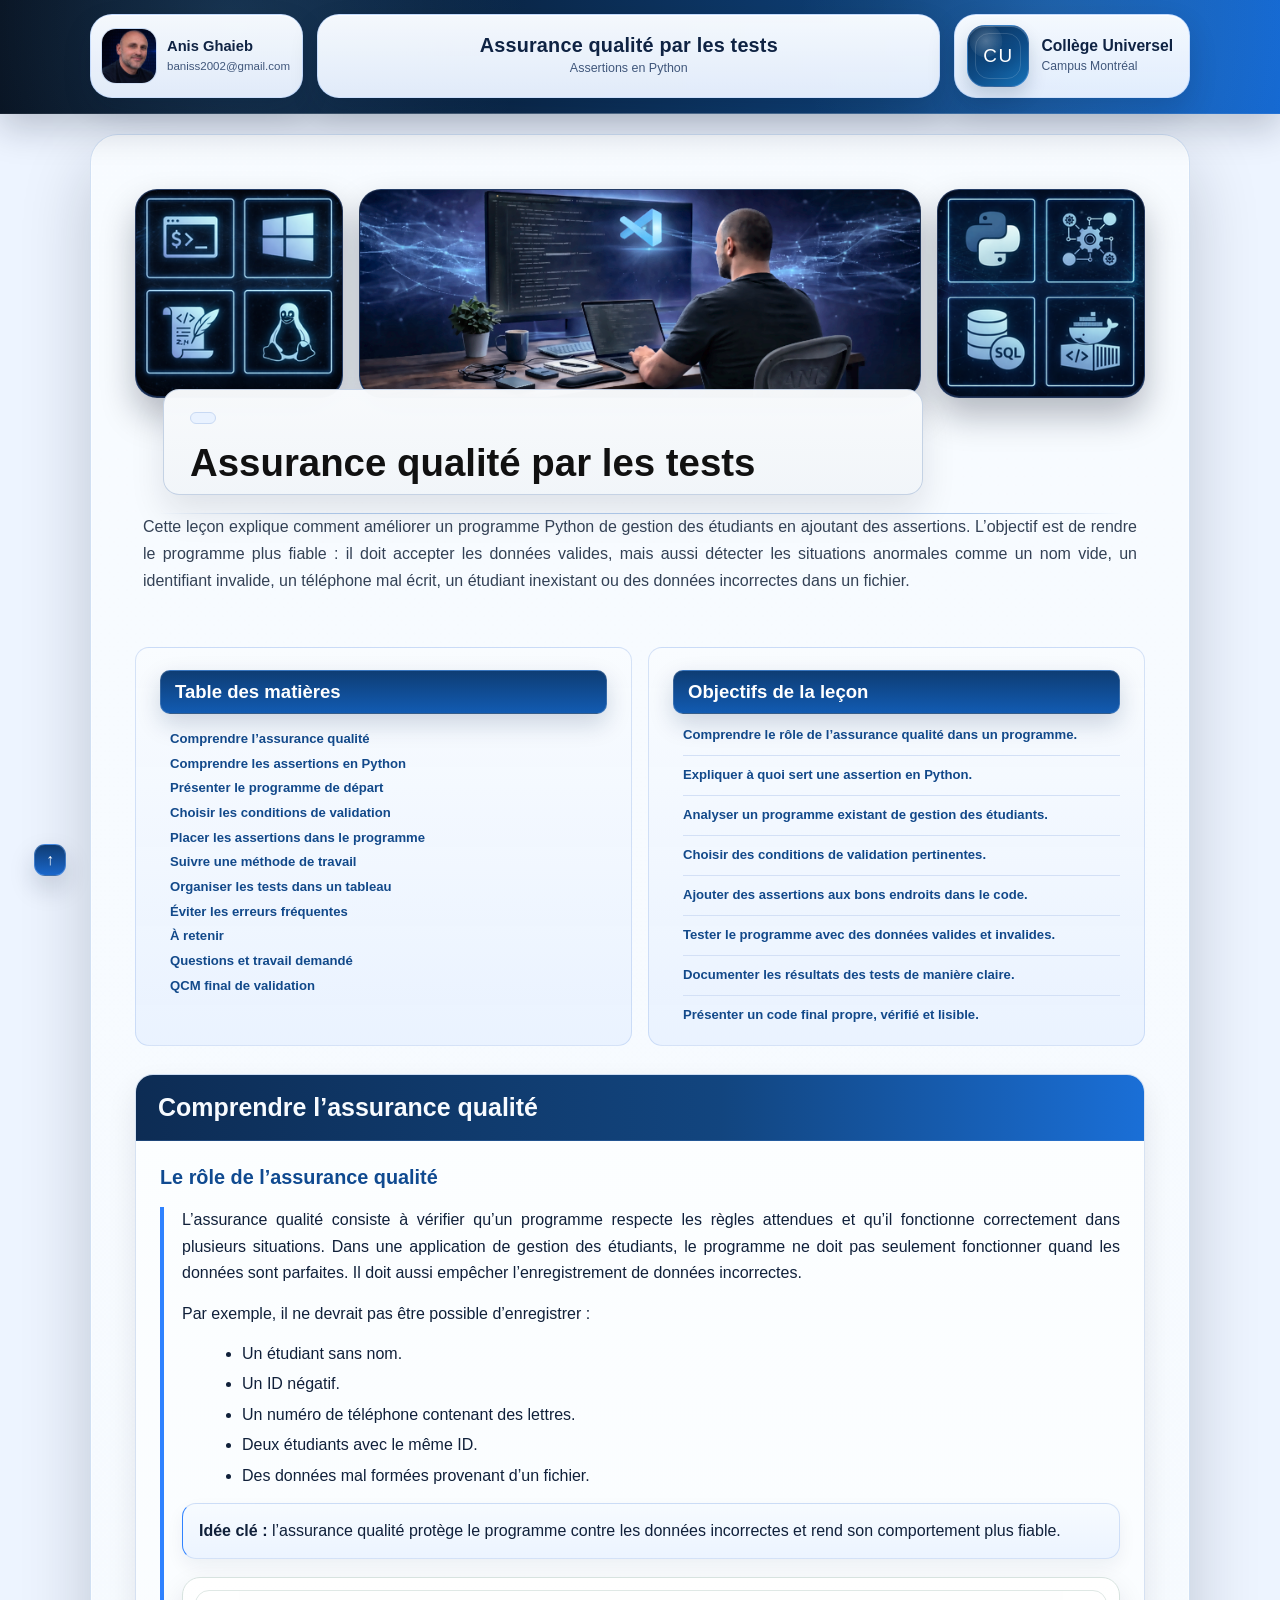
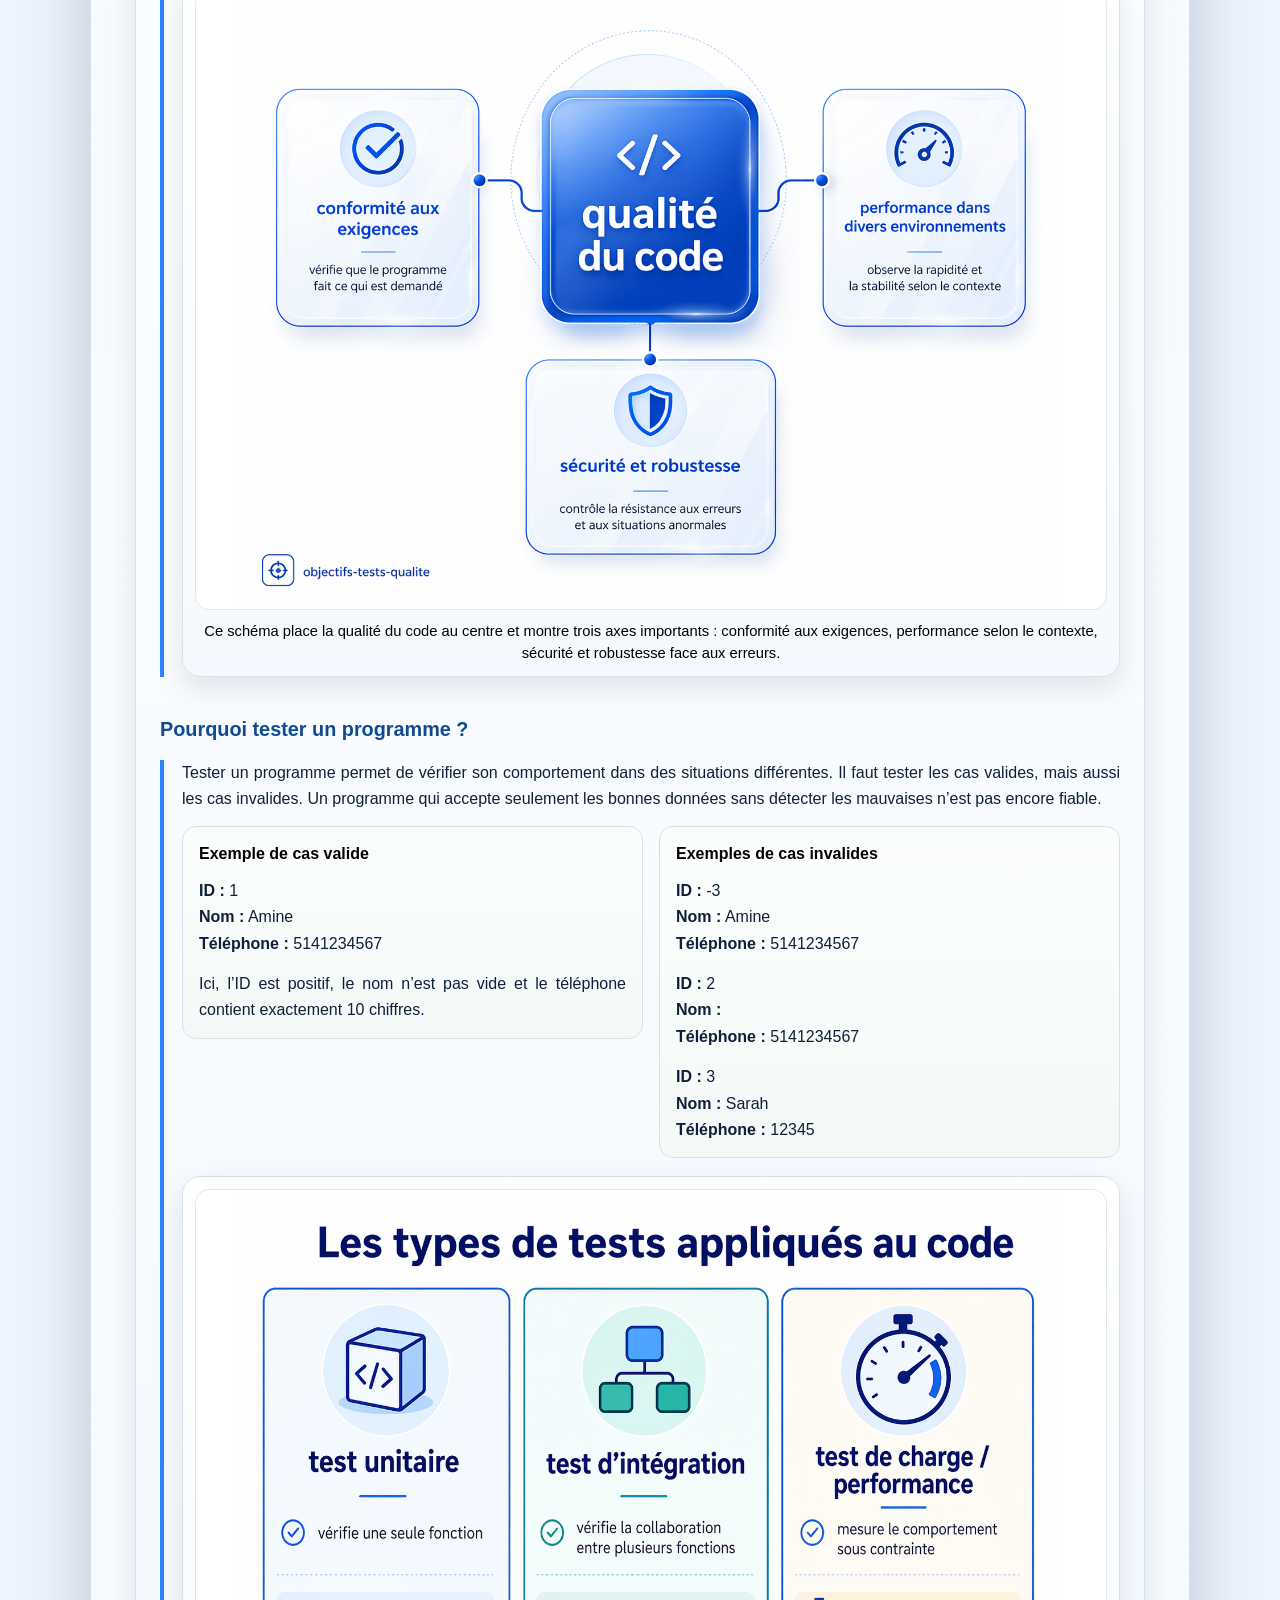
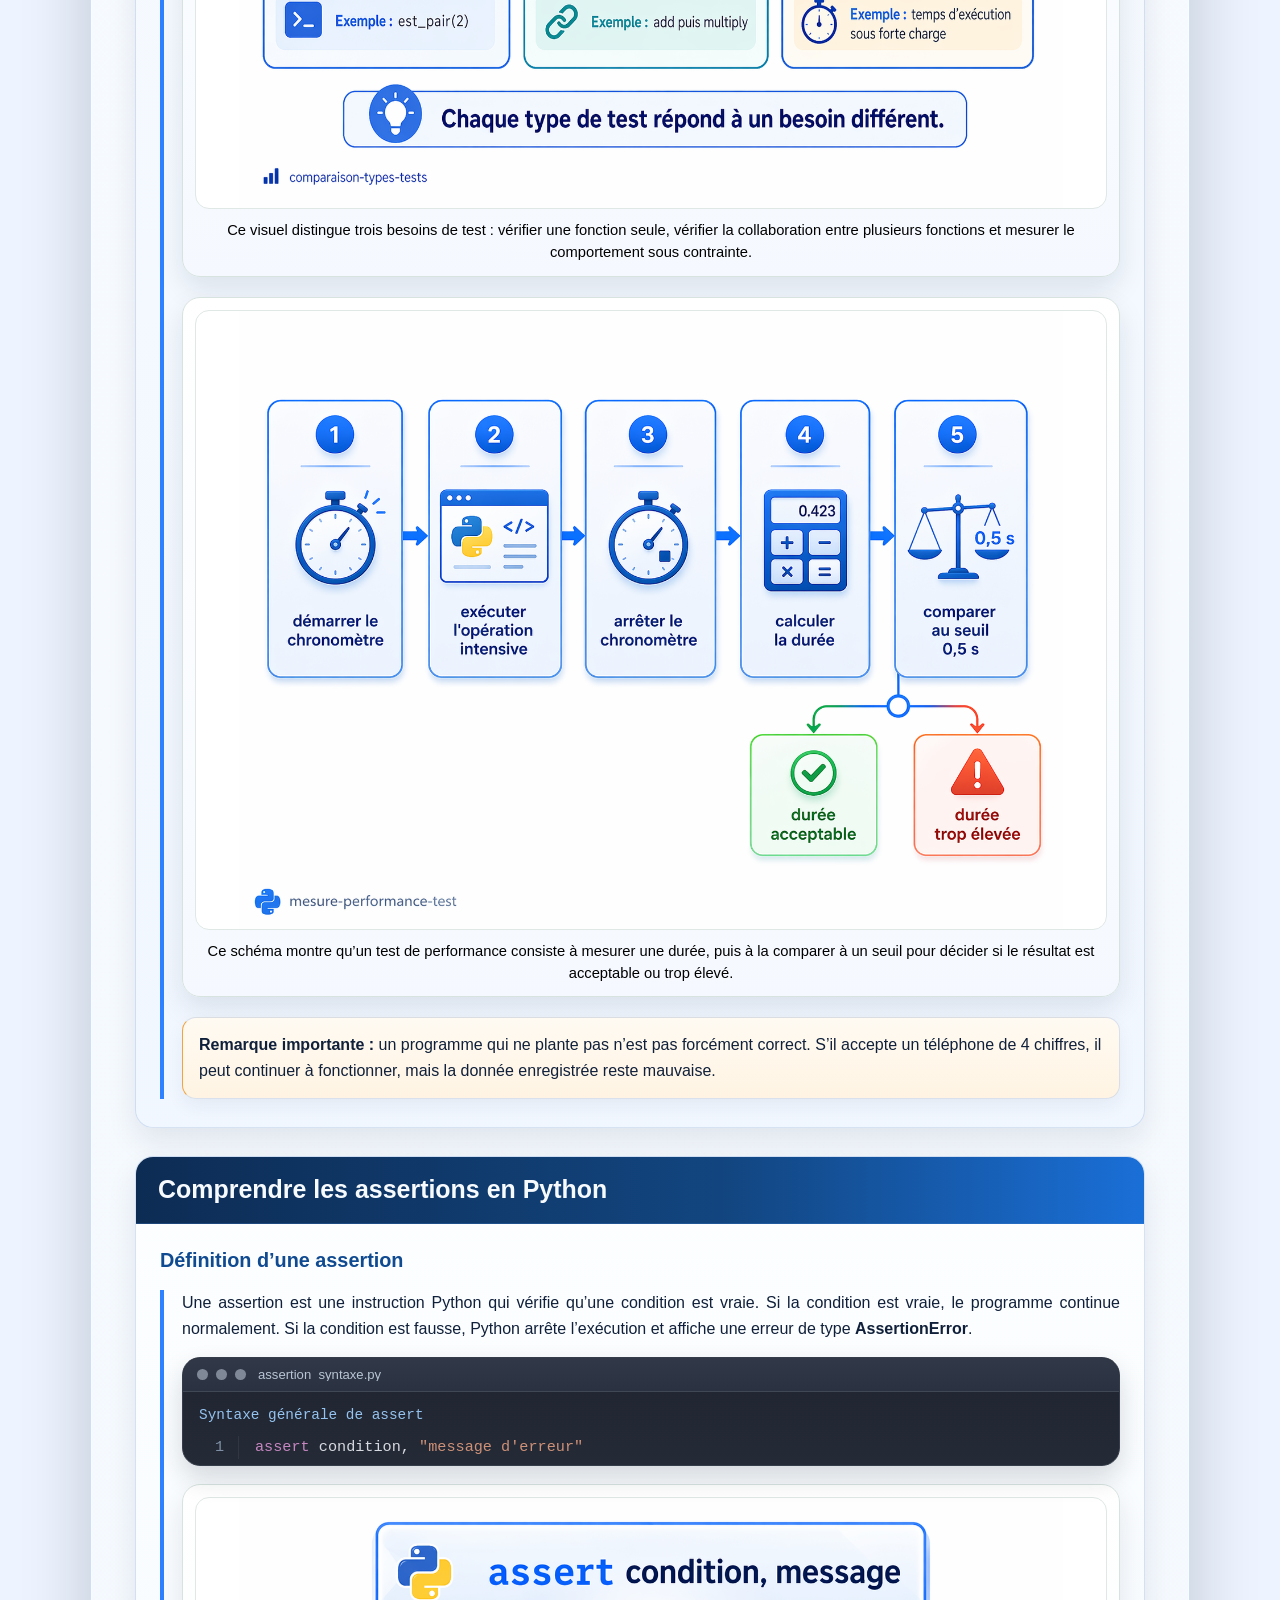
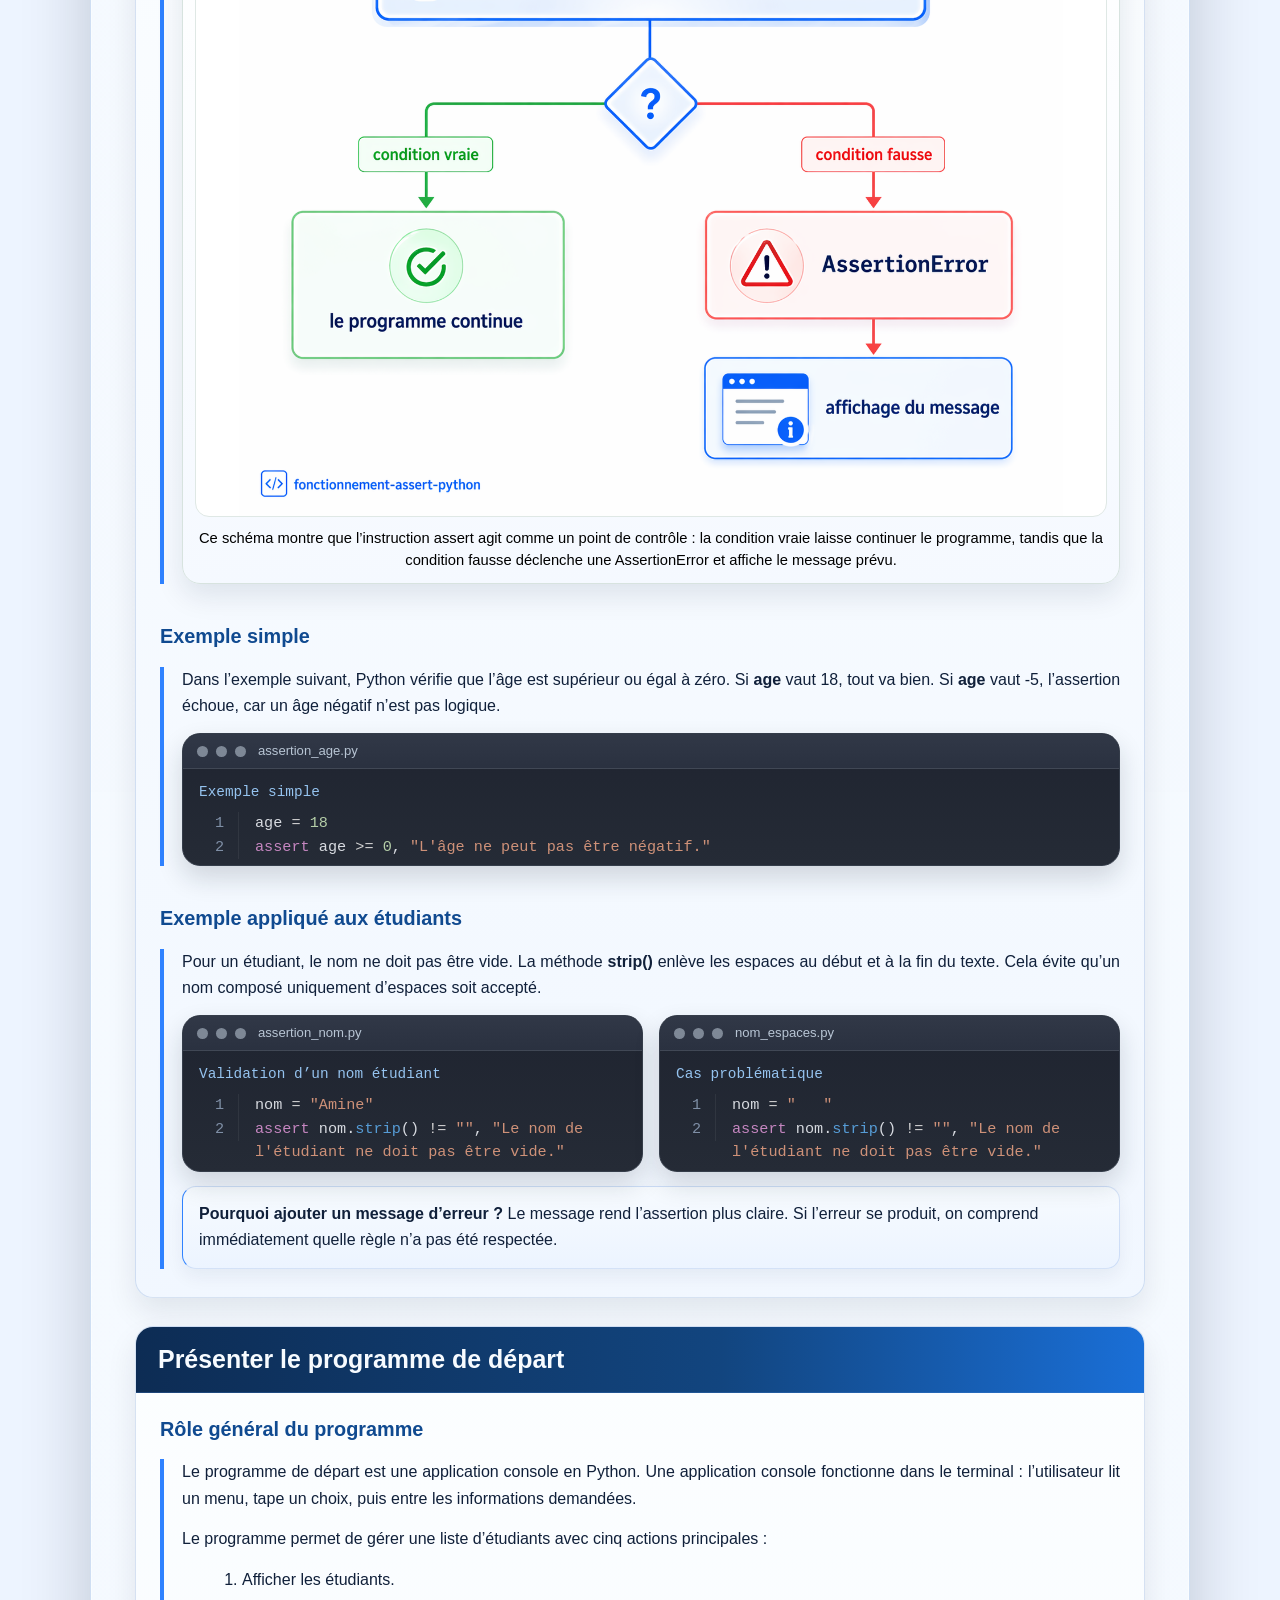
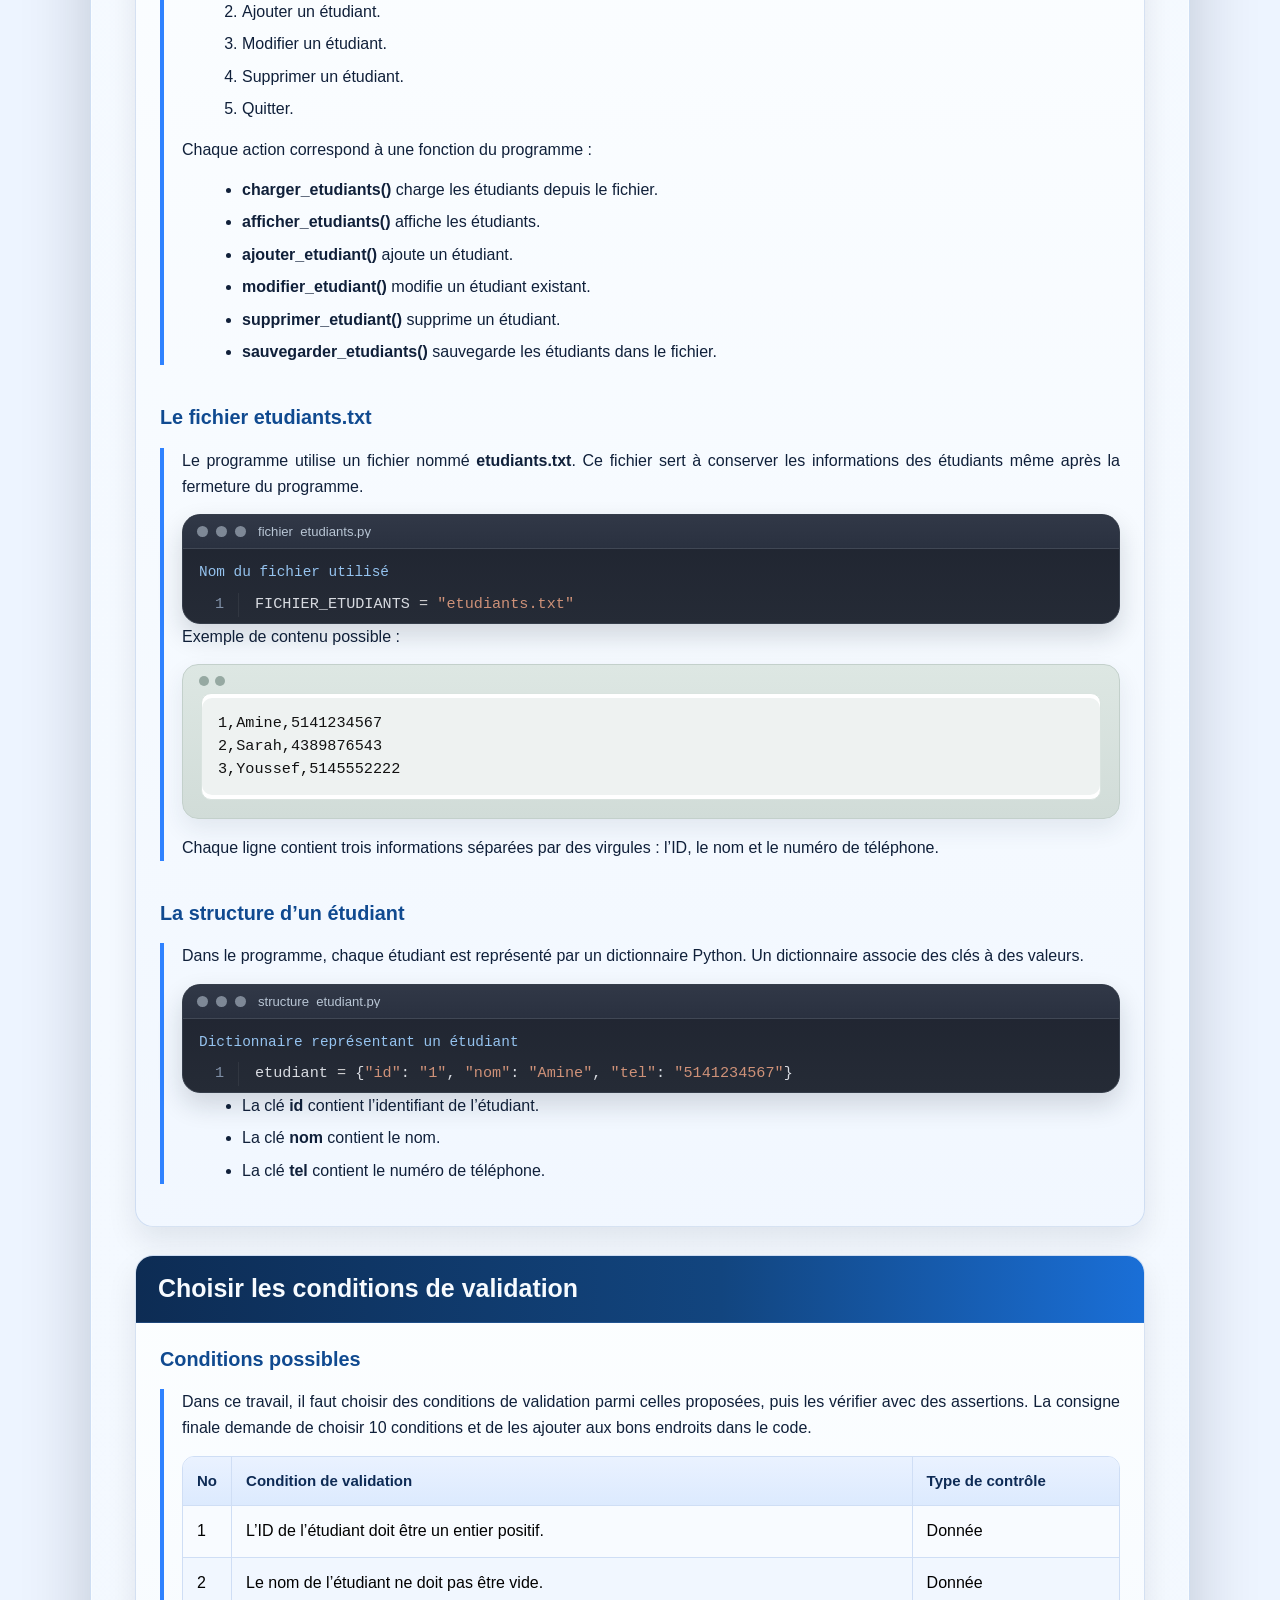
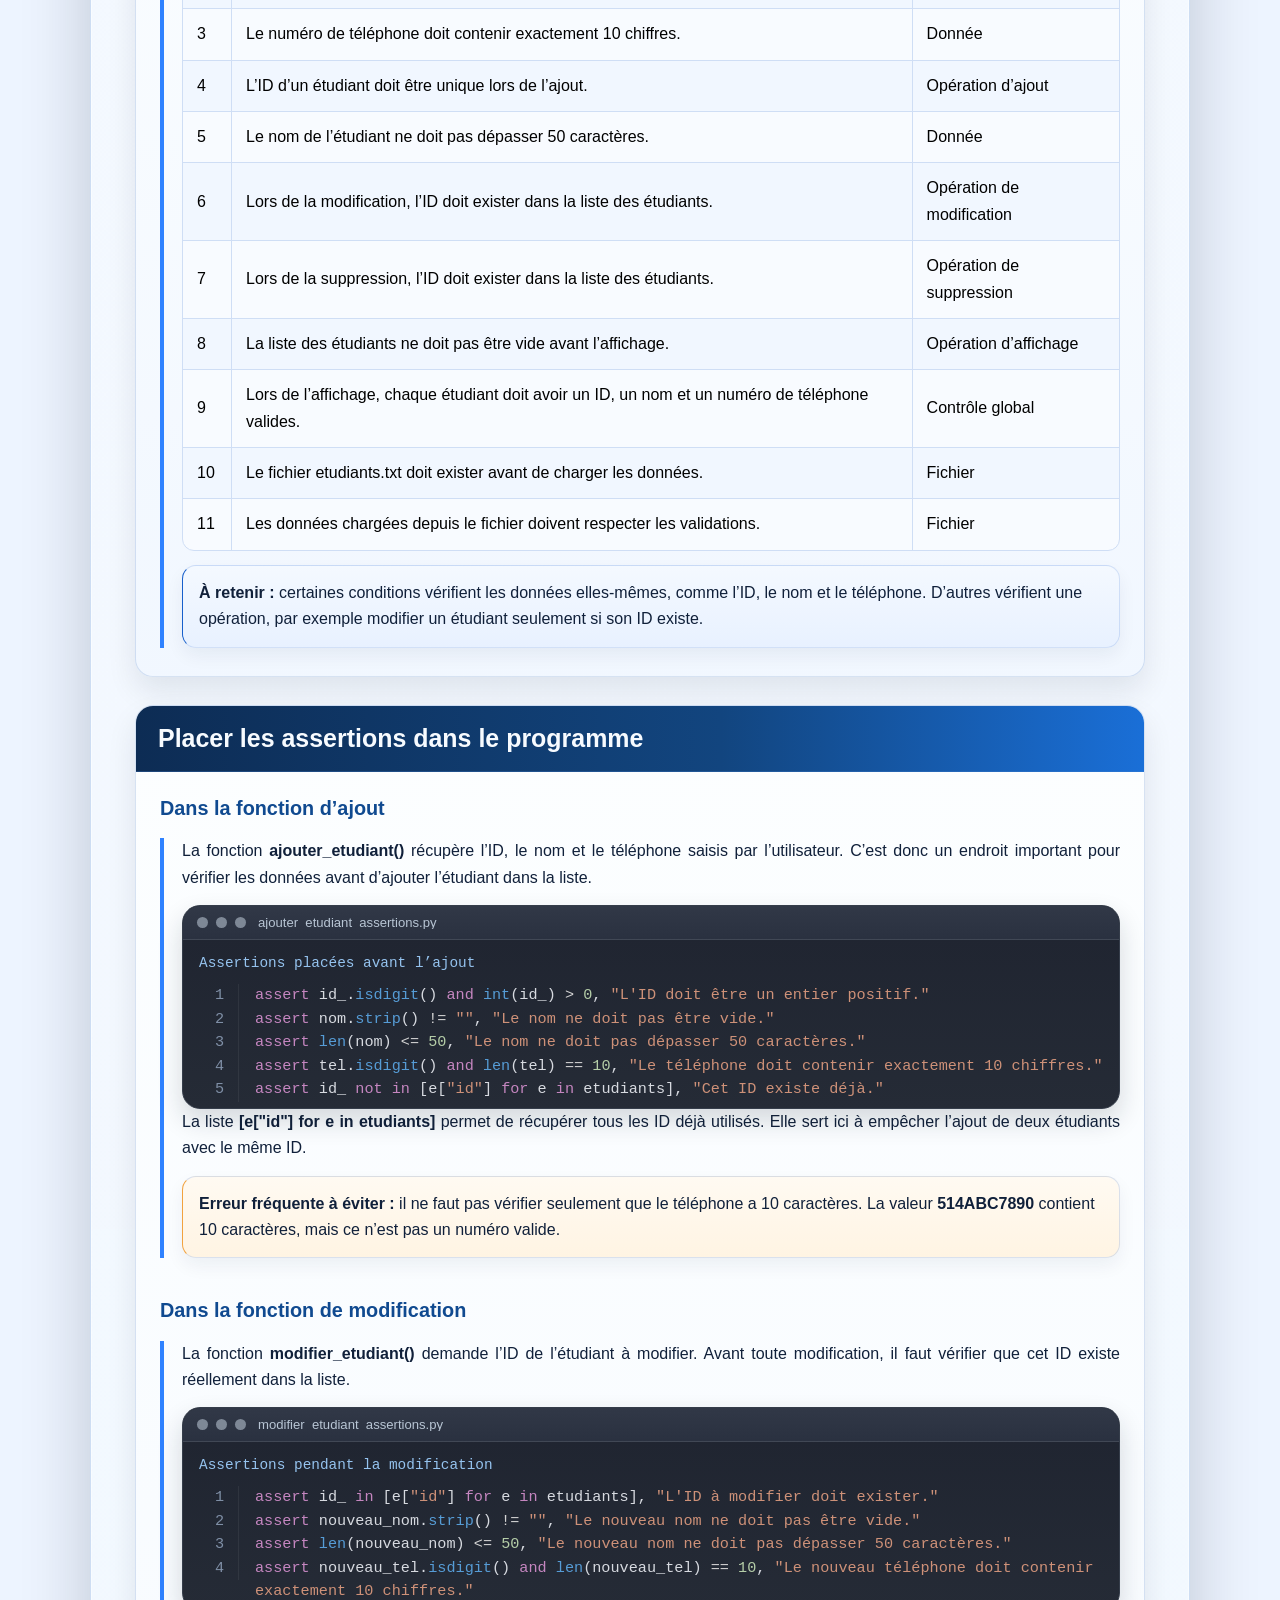
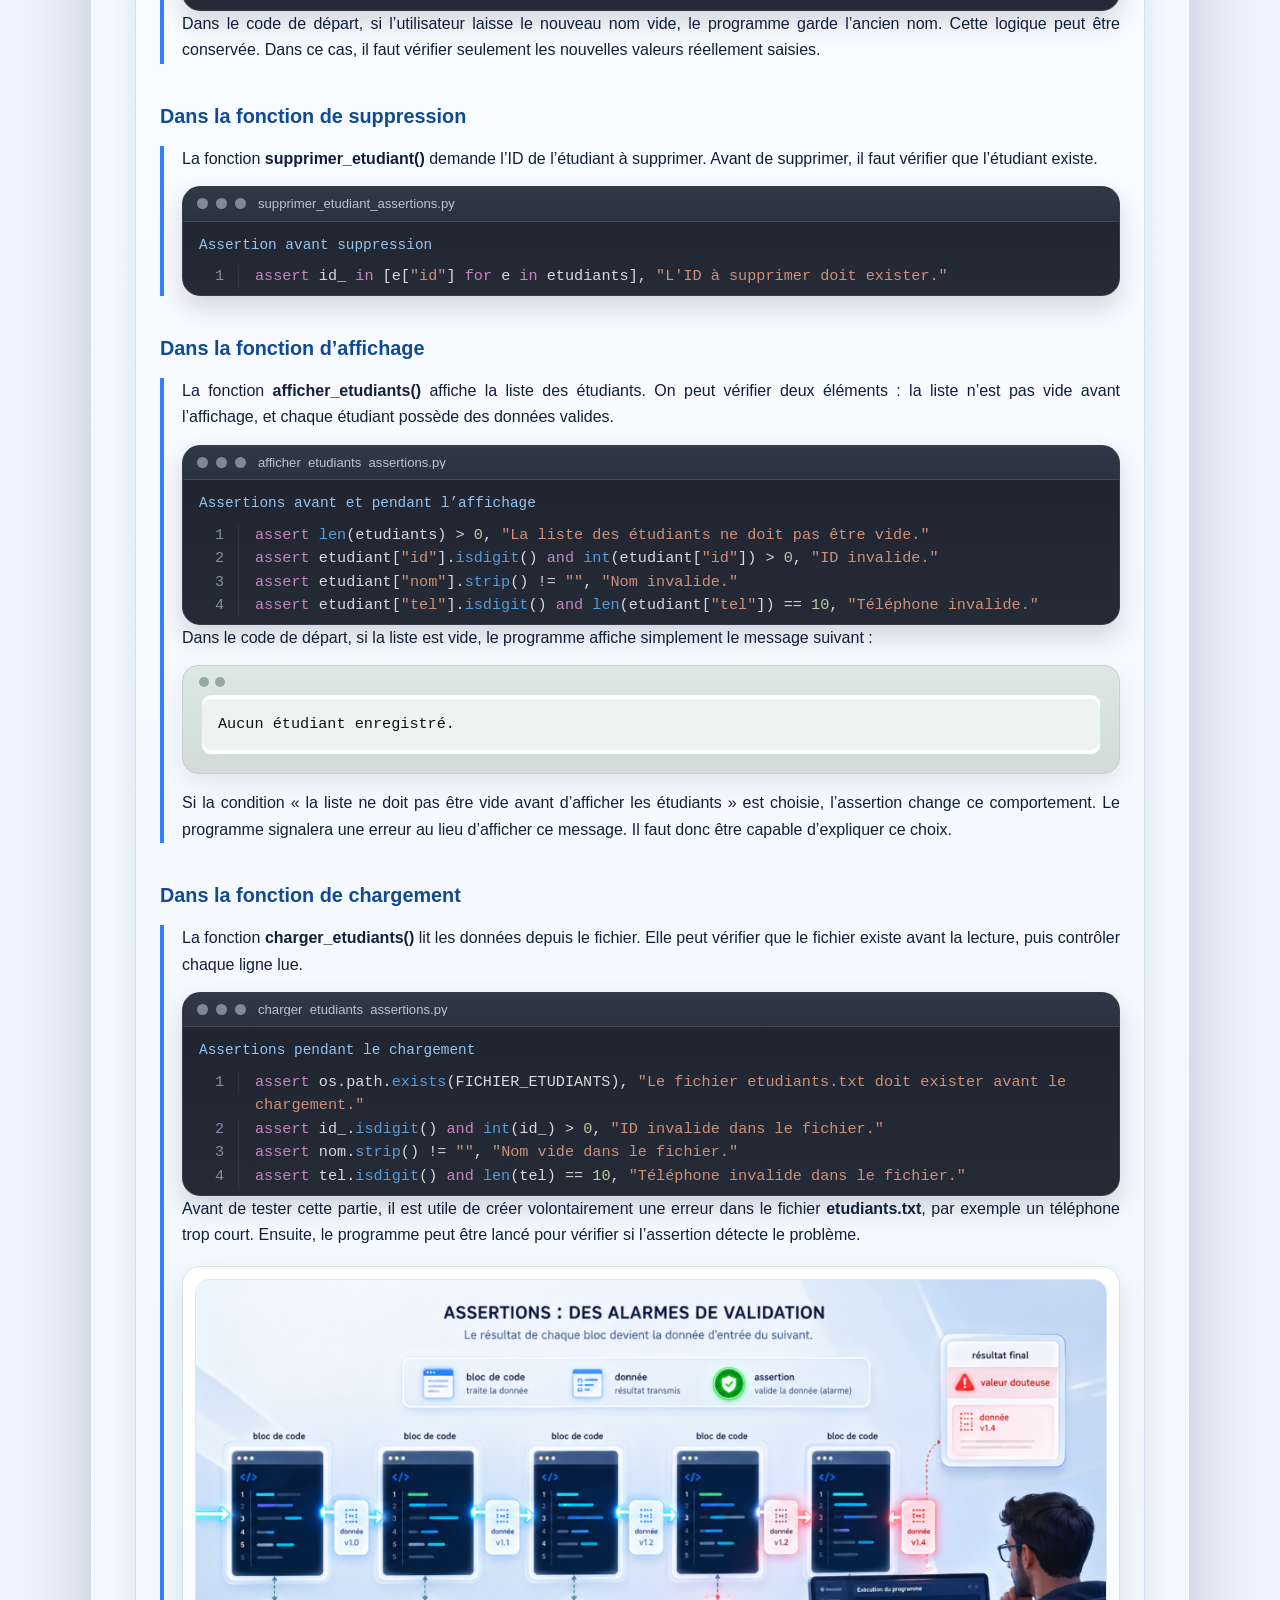
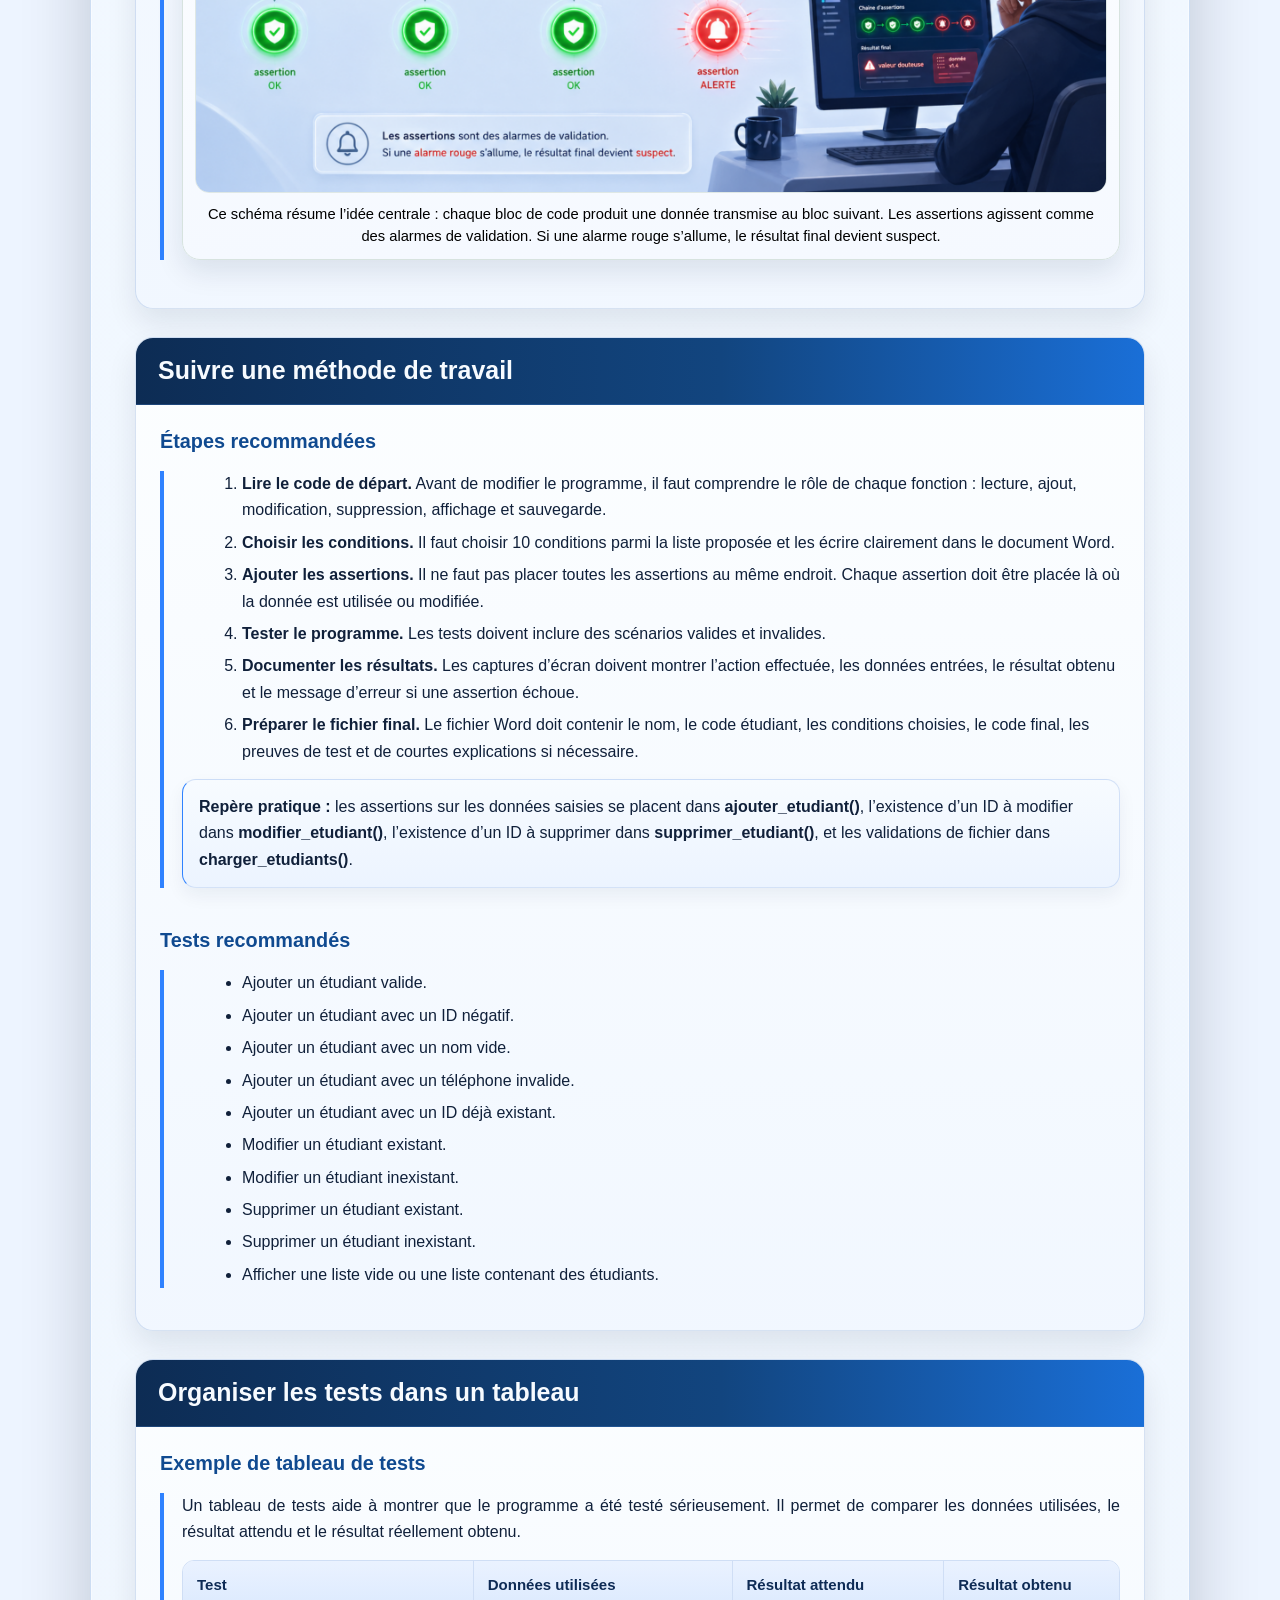
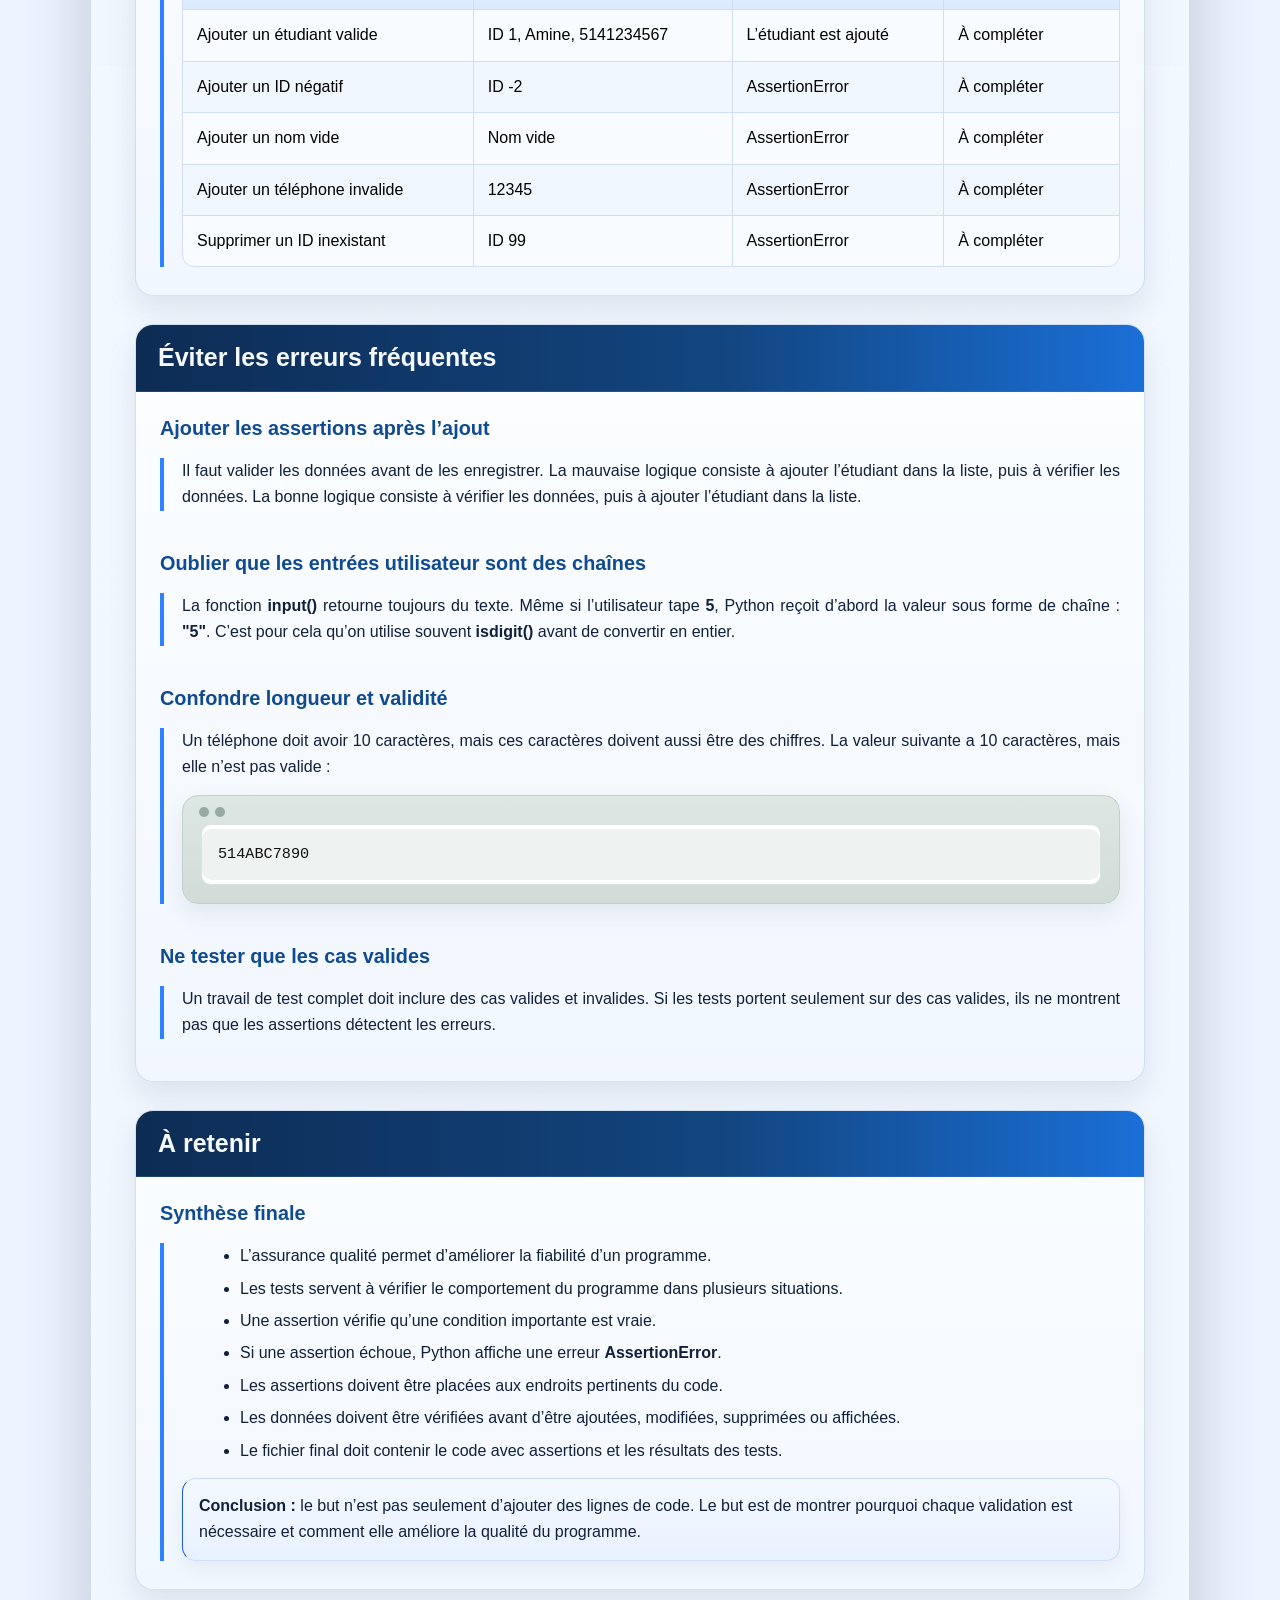
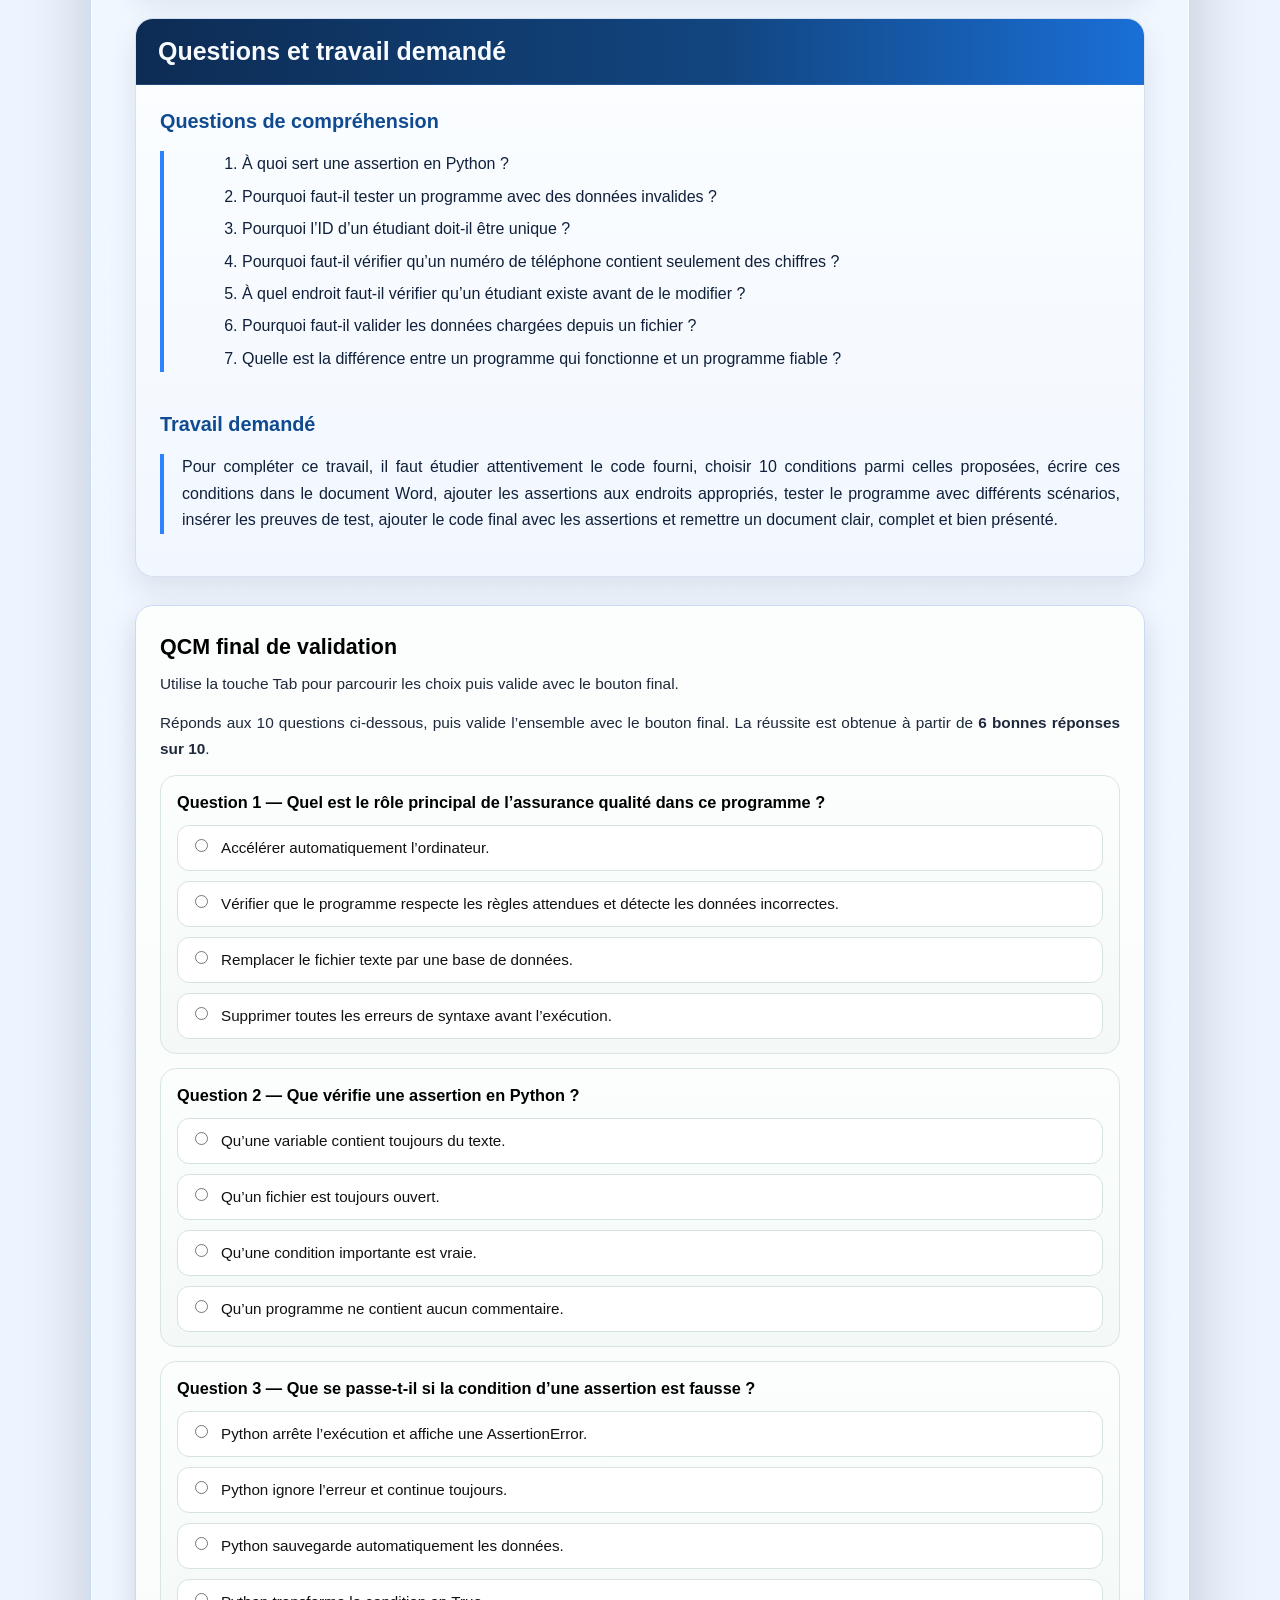
==== commit e050429c: "Update index.html" ====
--- a/index.html
+++ b/index.html
@@ -3,7 +3,7 @@
 <head>
 <meta charset="utf-8"/>
 <meta content="width=device-width, initial-scale=1.0" name="viewport"/>
-<title>TP 8 : assurance qualité par les tests</title>
+<title>assurance qualité par les tests</title>
 <link href="assets/style.css" rel="stylesheet"/>
 <link href="assets/print.css" media="print" rel="stylesheet"/>
 </head>
@@ -35,8 +35,8 @@
 </div>
 </div>
 <section class="hero-title-panel">
-<p class="hero-kicker-badge">TP</p>
-<h1 class="lesson-title-hybrid hero-title-overlay">TP 8 : assurance qualité par les tests</h1>
+<p class="hero-kicker-badge"></p>
+<h1 class="lesson-title-hybrid hero-title-overlay">Assurance qualité par les tests</h1>
 </section>
 <section class="lesson-intro-box lesson-intro-box-fullwidth">
 <p class="lesson-subtitle-hybrid">Cette leçon explique comment améliorer un programme Python de gestion des étudiants en ajoutant des assertions. L’objectif est de rendre le programme plus fiable : il doit accepter les données valides, mais aussi détecter les situations anormales comme un nom vide, un identifiant invalide, un téléphone mal écrit, un étudiant inexistant ou des données incorrectes dans un fichier.</p>
